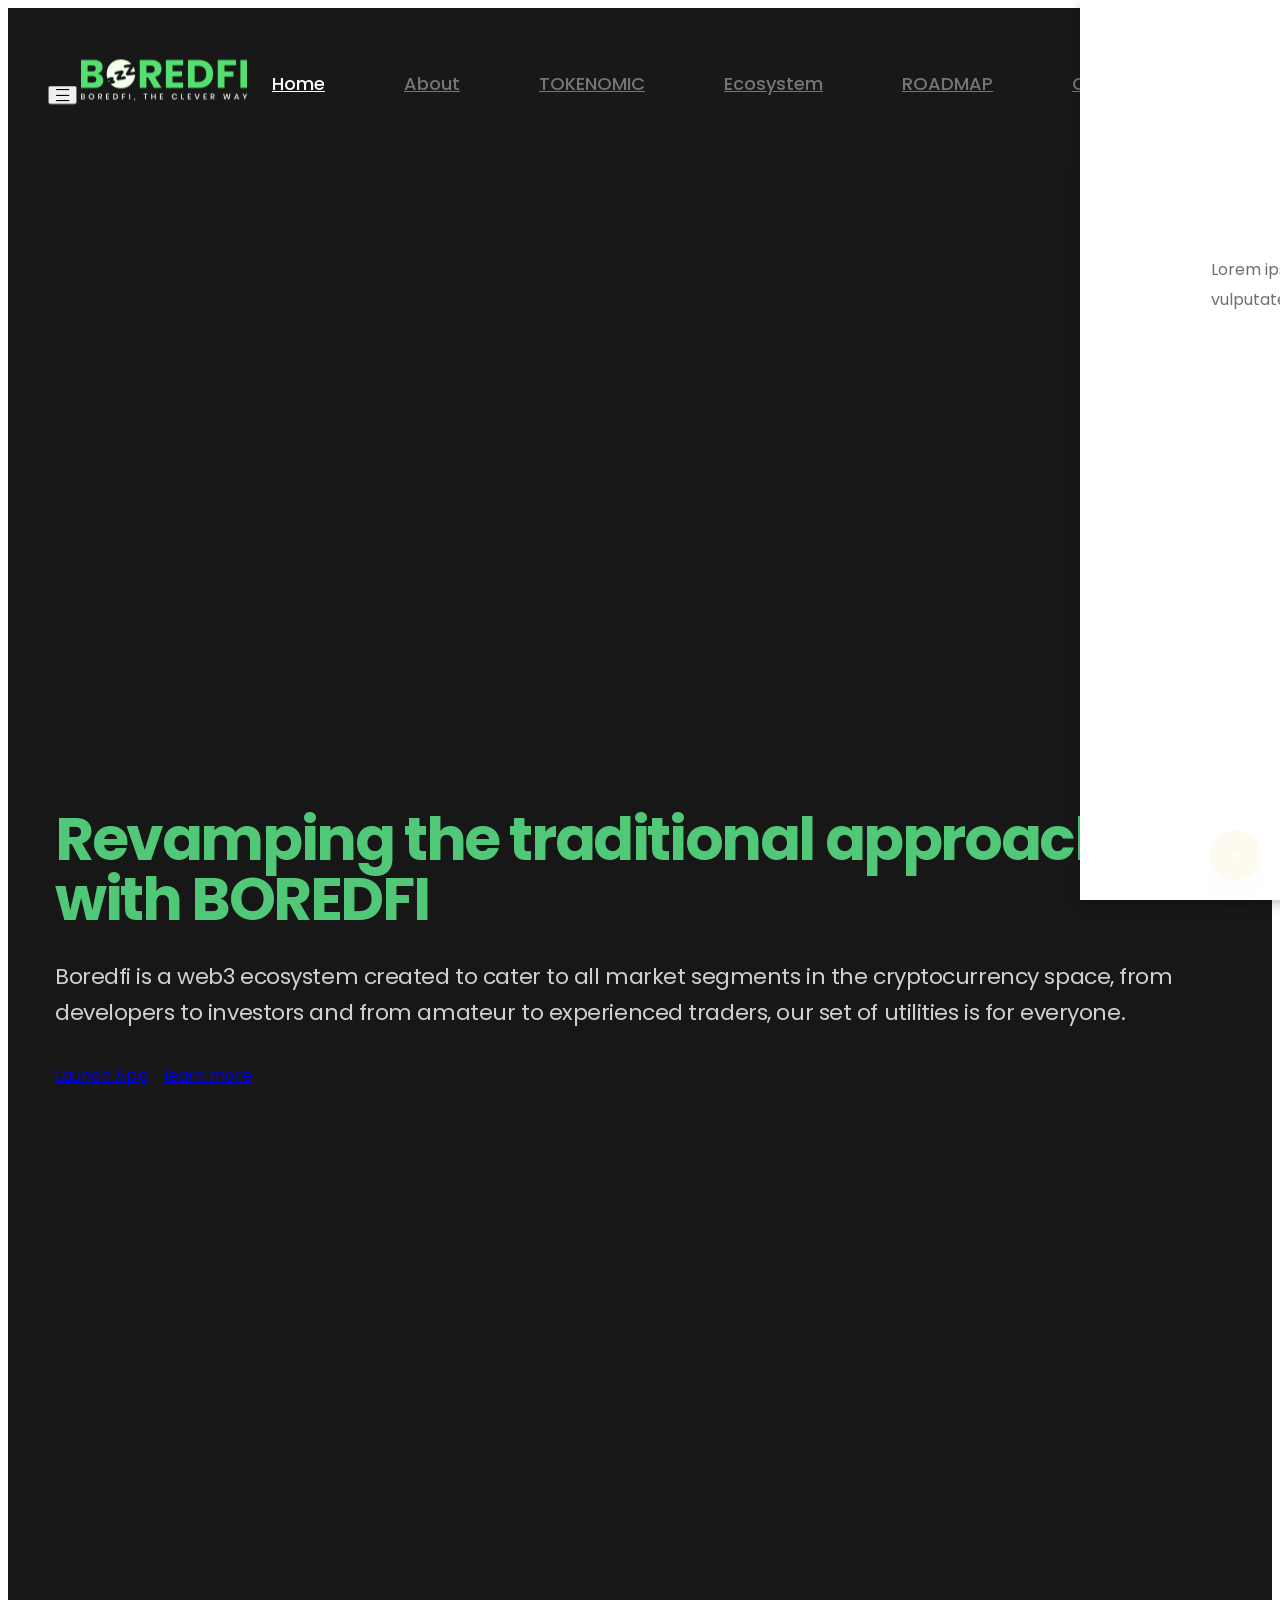
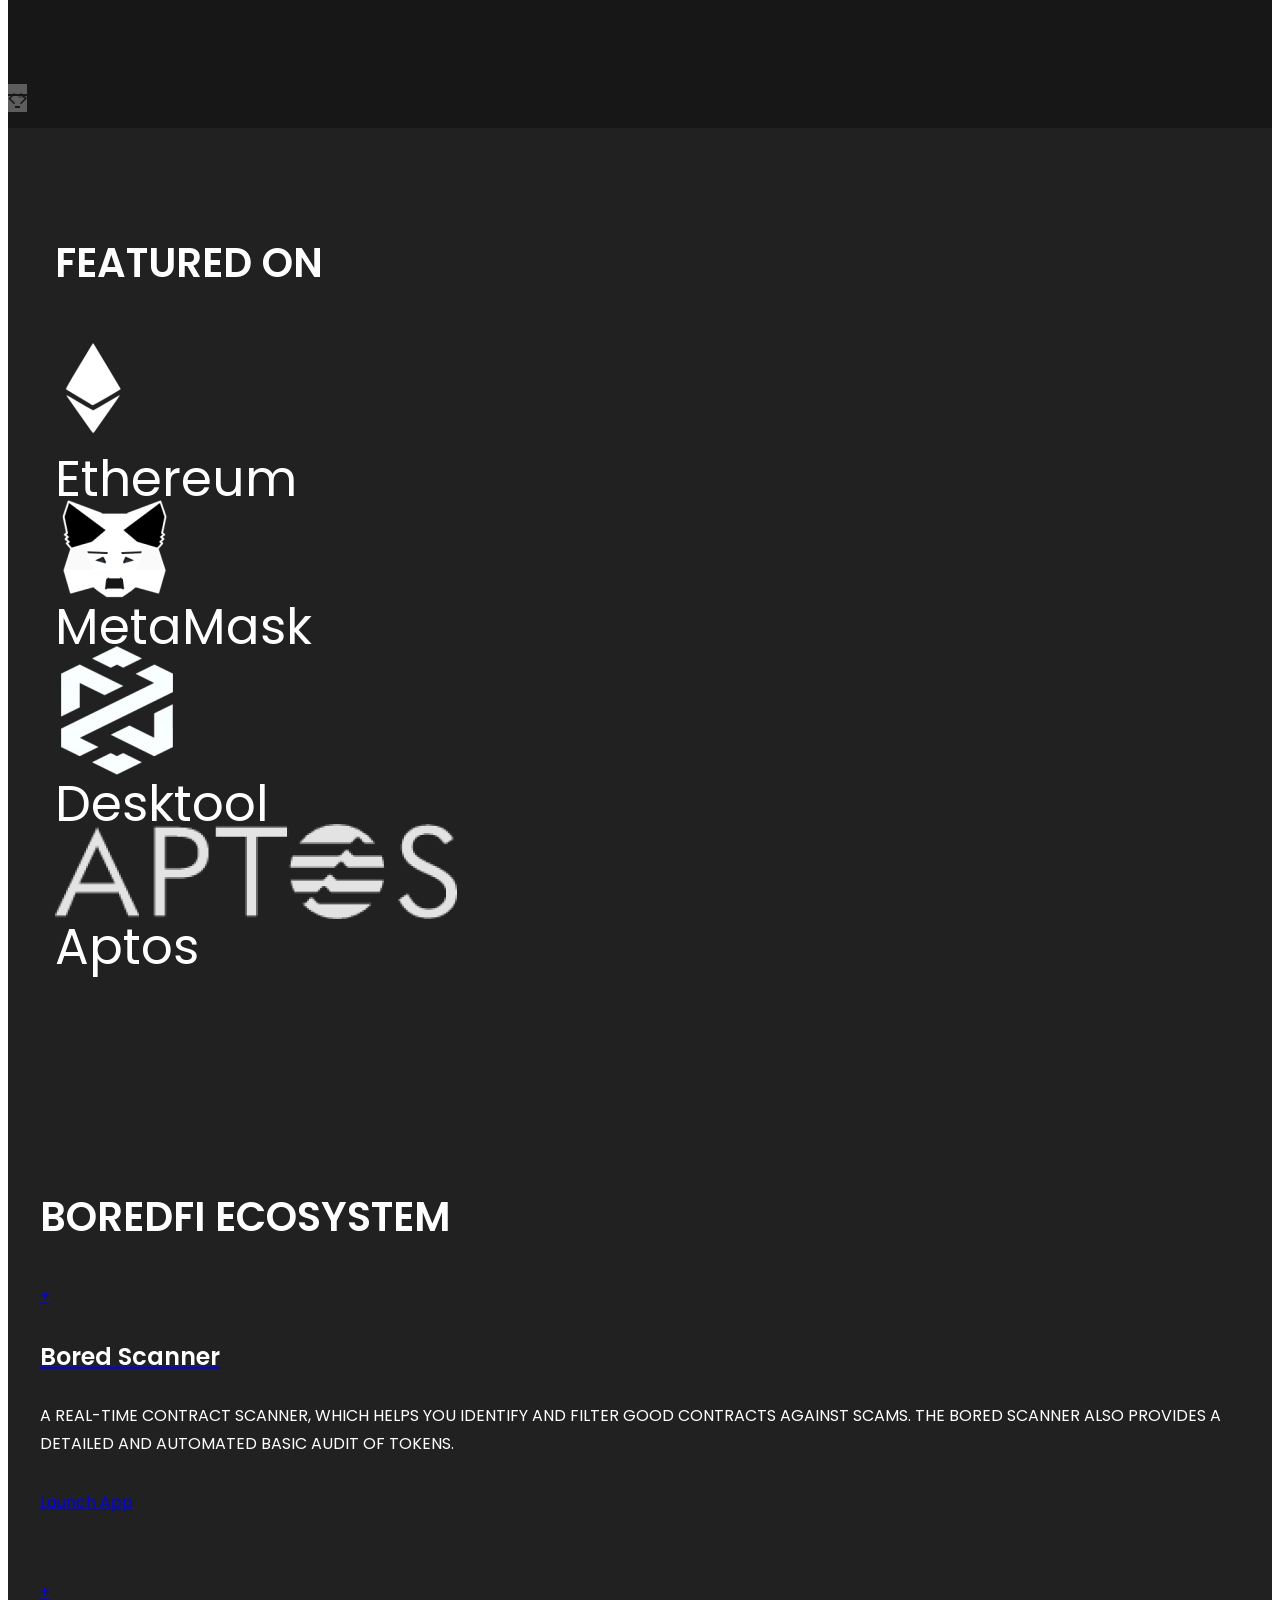
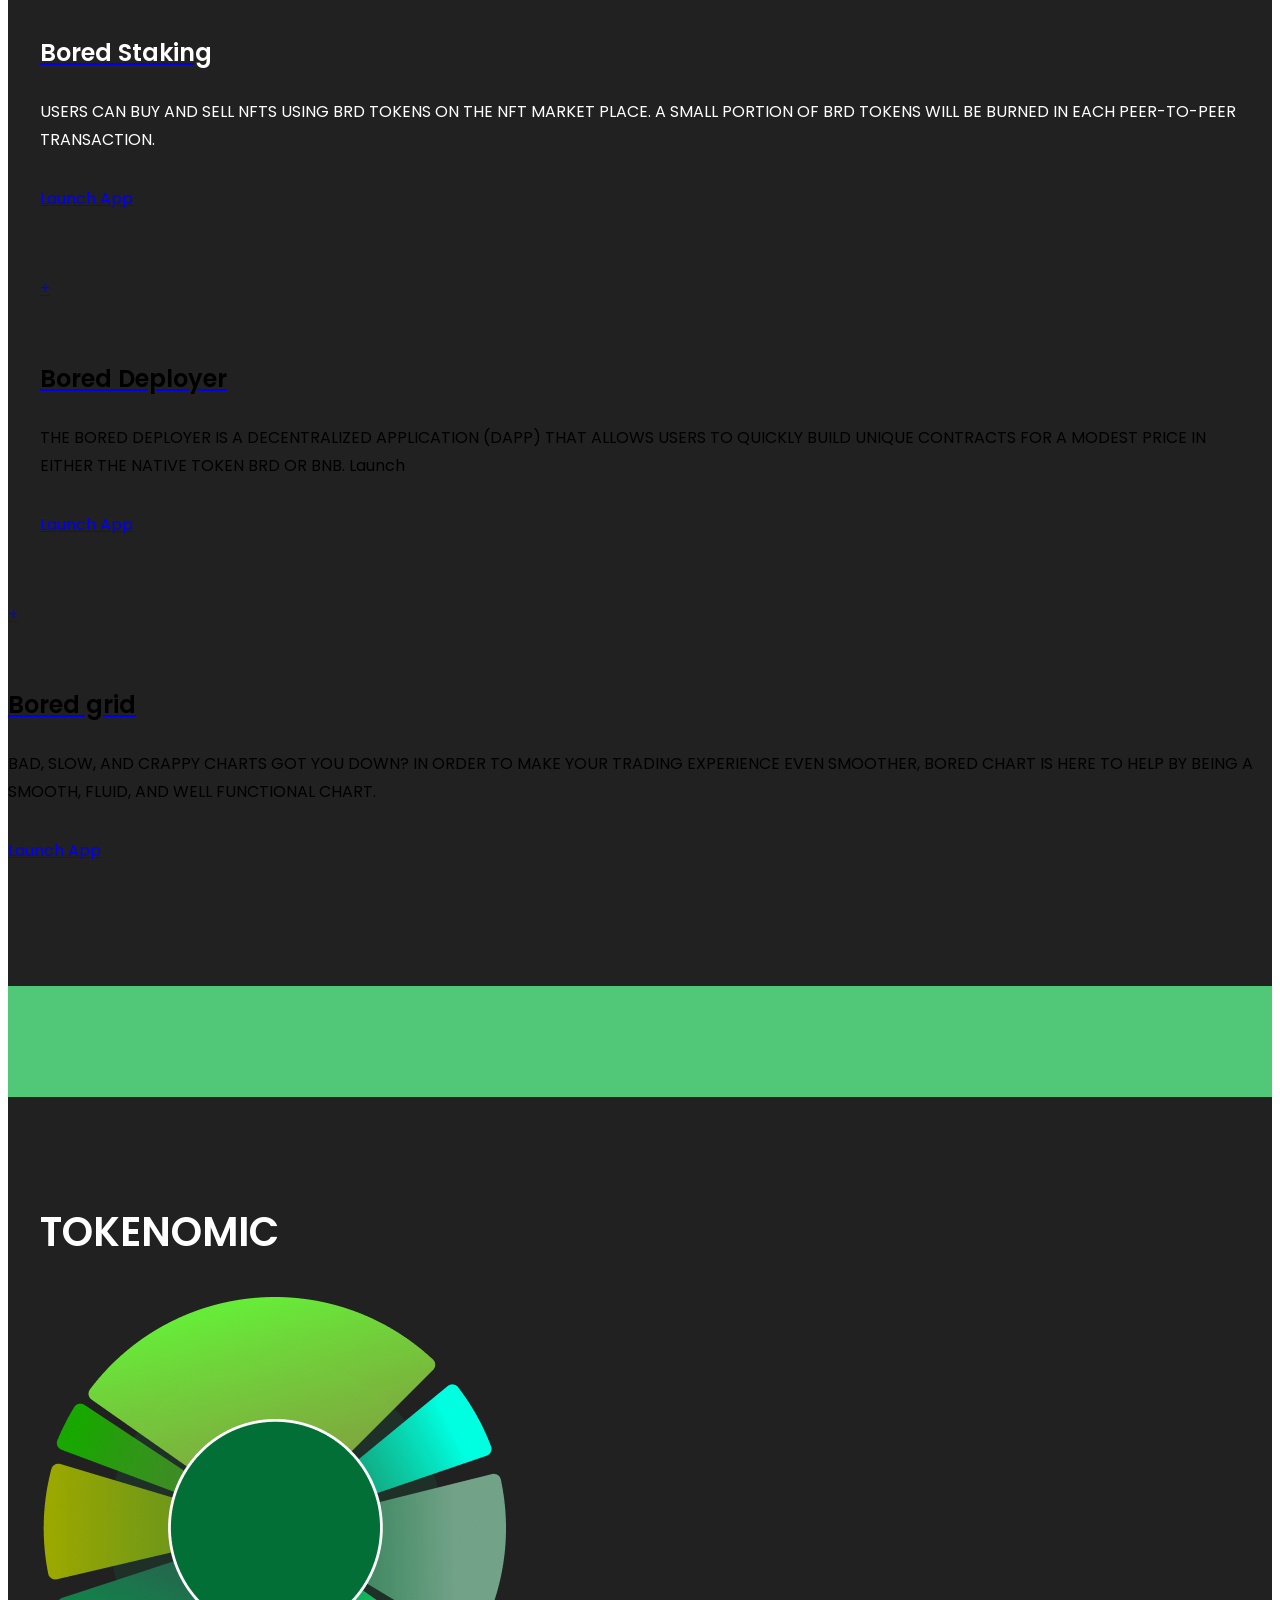
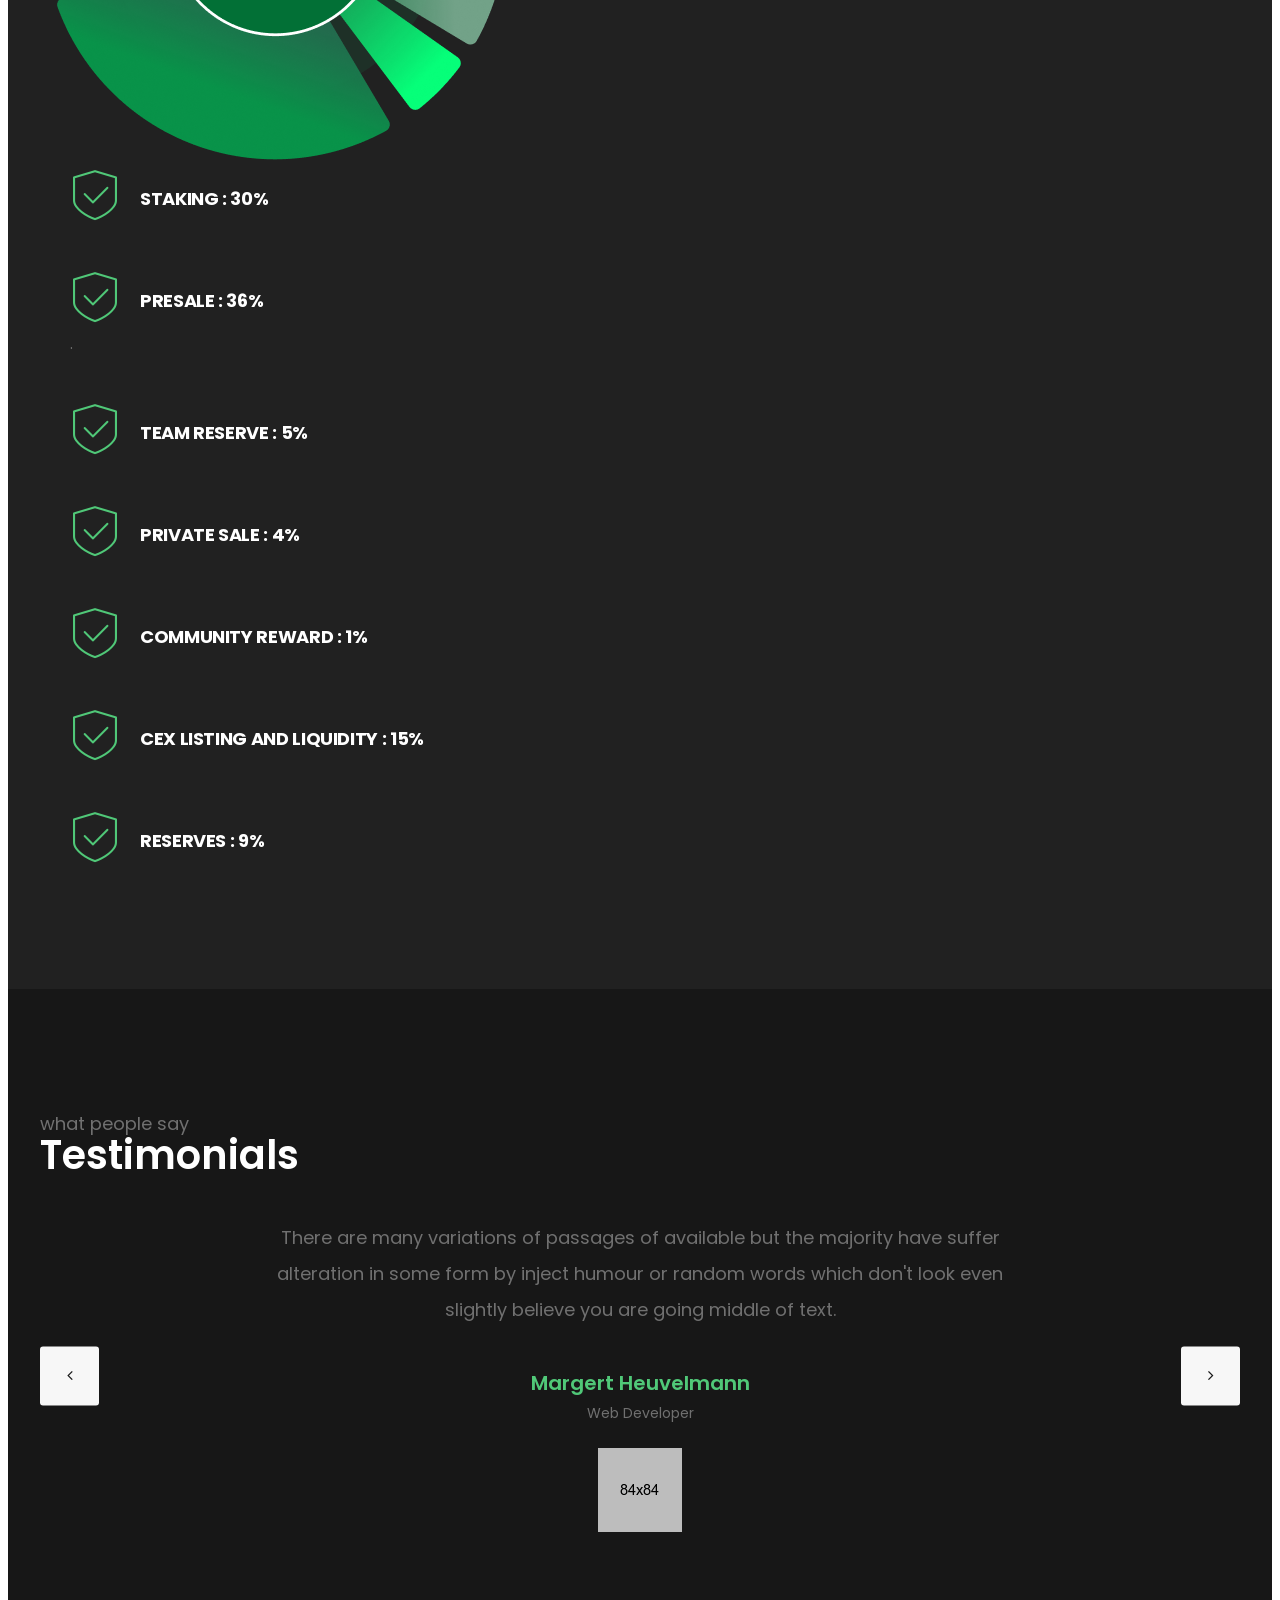
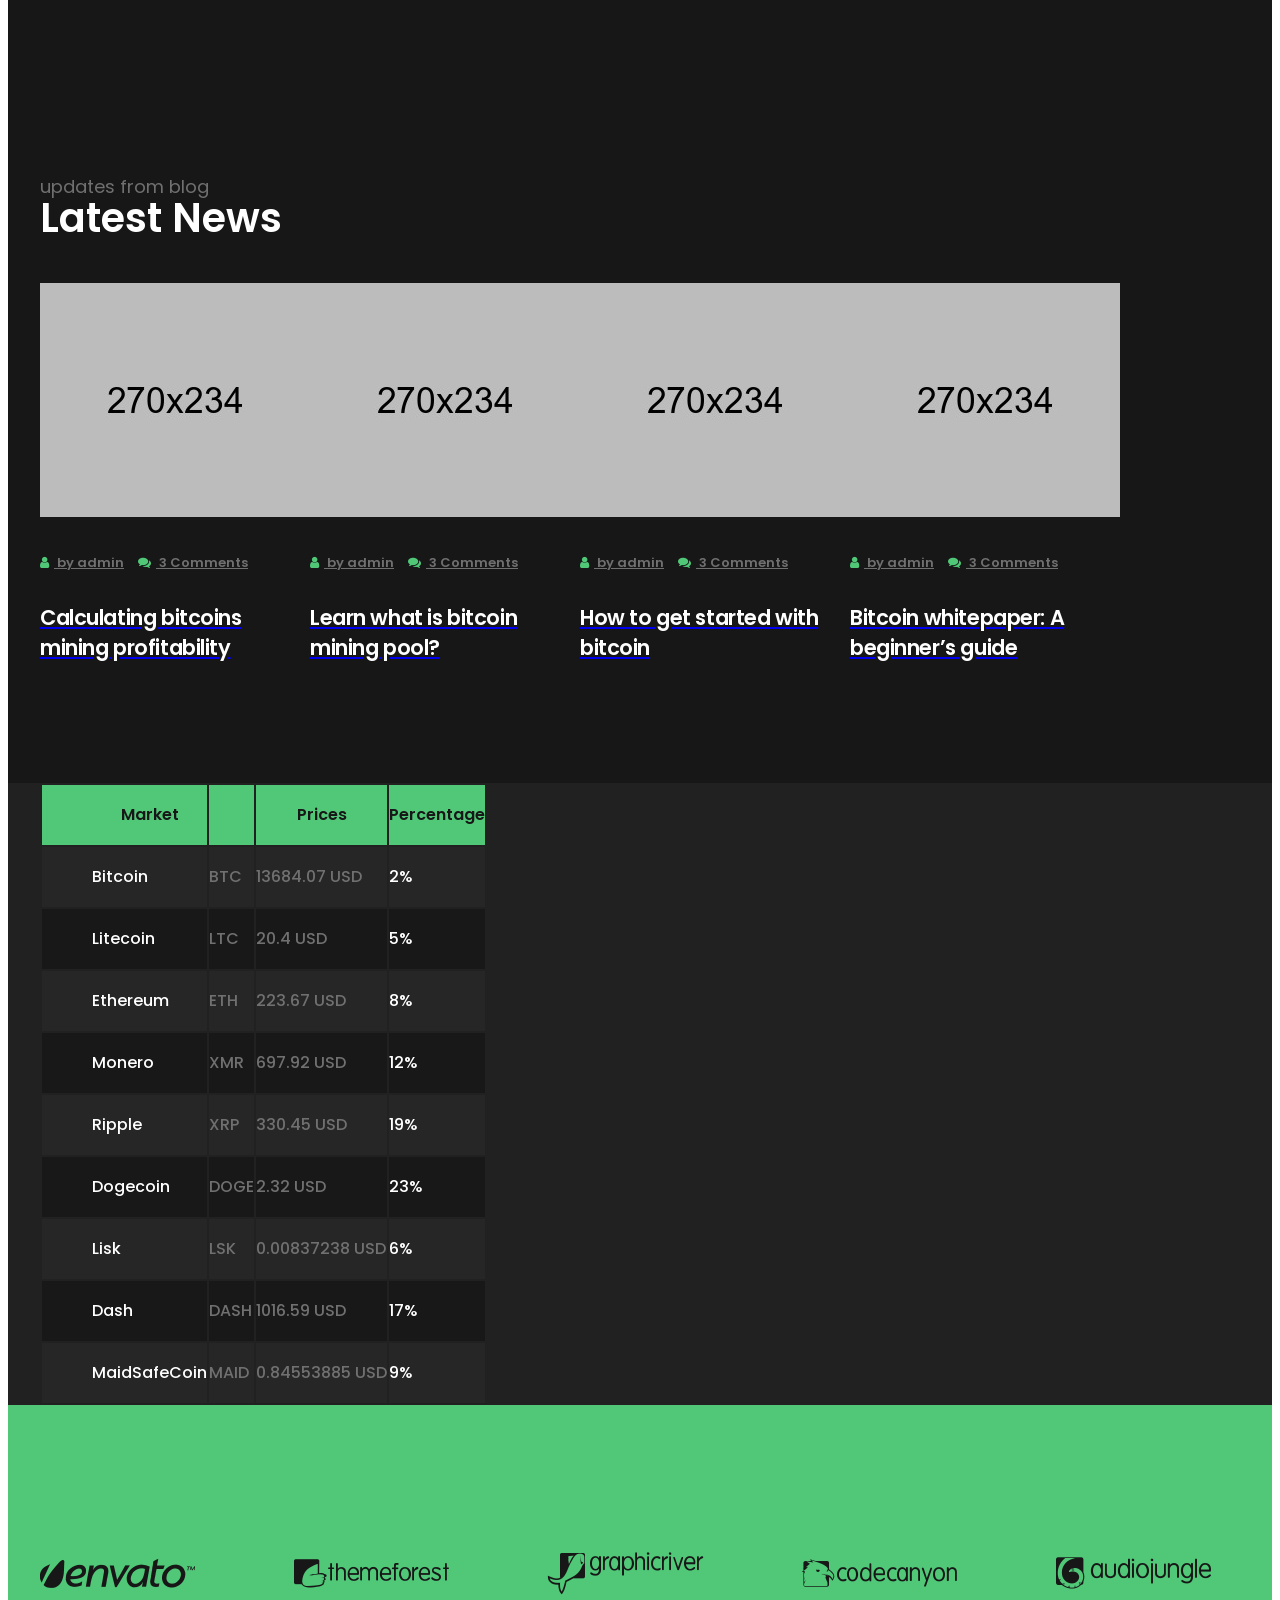
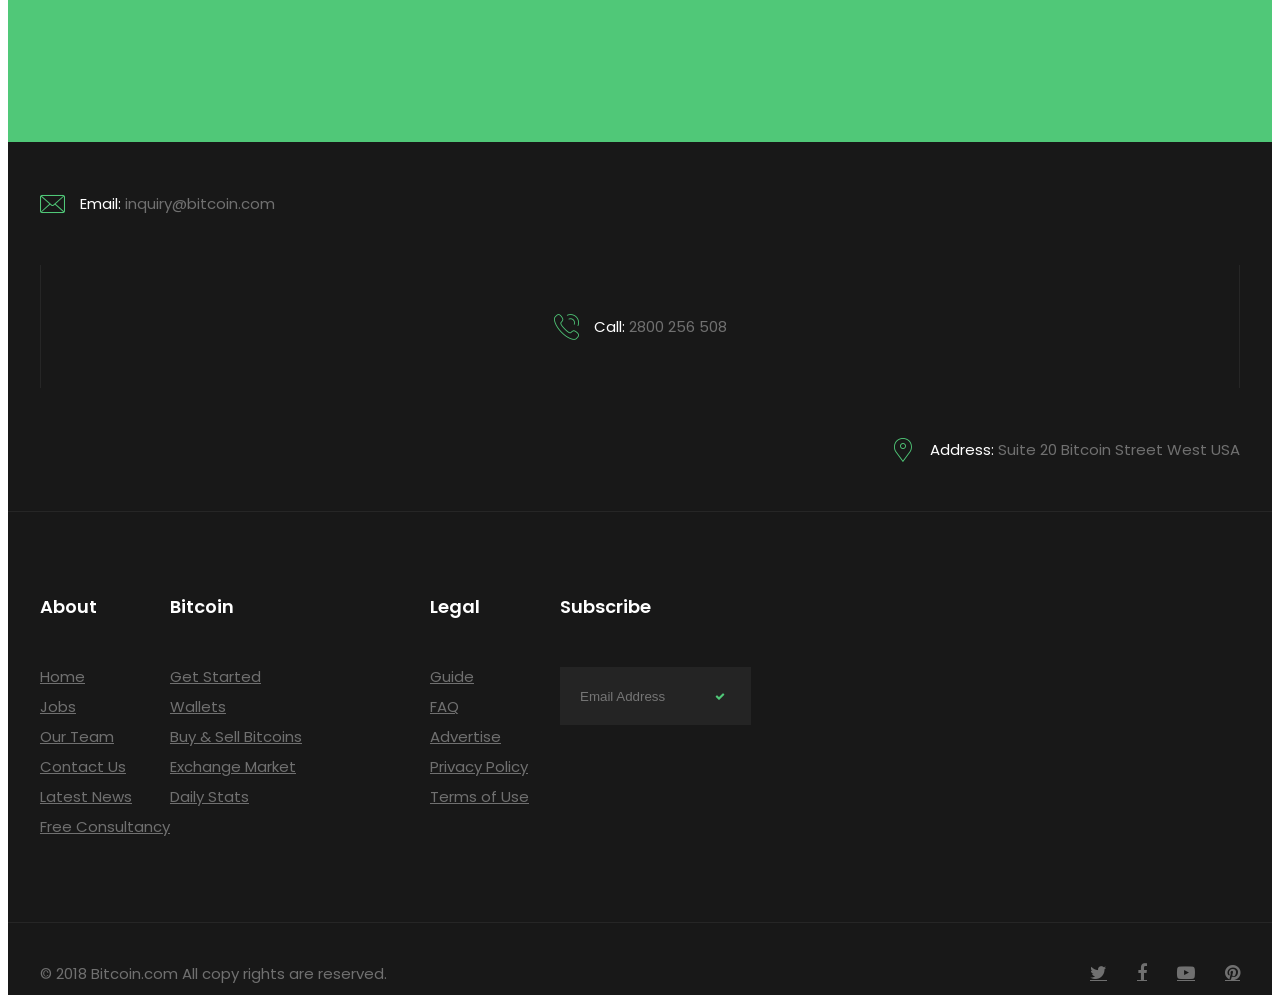
==== index5.html @ 7e4d5147 "sss" ====
<!DOCTYPE html>
<html lang="en">
<head>
    <meta charset="UTF-8" />
    <title>BOREDFI</title>
    <!-- mobile responsive meta -->
    <meta name="viewport" content="width=device-width, initial-scale=1">
    <link rel="apple-touch-icon" sizes="57x57" href="img/favicon/apple-icon-57x57.png">
    <link rel="apple-touch-icon" sizes="60x60" href="img/favicon/apple-icon-60x60.png">
    <link rel="apple-touch-icon" sizes="72x72" href="img/favicon/apple-icon-72x72.png">
    <link rel="apple-touch-icon" sizes="76x76" href="img/favicon/apple-icon-76x76.png">
    <link rel="apple-touch-icon" sizes="114x114" href="img/favicon/apple-icon-114x114.png">
    <link rel="apple-touch-icon" sizes="120x120" href="img/favicon/apple-icon-120x120.png">
    <link rel="apple-touch-icon" sizes="144x144" href="img/favicon/apple-icon-144x144.png">
    <link rel="apple-touch-icon" sizes="152x152" href="img/favicon/apple-icon-152x152.png">
    <link rel="apple-touch-icon" sizes="180x180" href="img/favicon/apple-icon-180x180.png">
    <link rel="icon" type="image/png" sizes="192x192"  href="img/favicon/android-icon-192x192.png">
    <link rel="icon" type="image/png" sizes="32x32" href="img/favicon/favicon-32x32.png">
    <link rel="icon" type="image/png" sizes="96x96" href="img/favicon/favicon-96x96.png">
    <link rel="icon" type="image/png" sizes="16x16" href="img/favicon/favicon-16x16.png">
    <link rel="manifest" href="img/favicon/manifest.json">
    <meta name="msapplication-TileColor" content="#ffffff">
    <meta name="msapplication-TileImage" content="/ms-icon-144x144.png">
    <meta name="theme-color" content="#ffffff">
    <link rel="stylesheet" href="css/style.css">
    <link rel="stylesheet" href="css/responsive.css">
</head>
<body class="active-preloader-ovh">

<div class="preloader"><div class="spinner"></div></div><!-- /.preloader -->



<header class="header header-home-one">
    <nav class="navbar navbar-default header-navigation stricky">
        <div class="thm-container clearfix">
            <!-- Brand and toggle get grouped for better mobile display -->
            <div class="navbar-header">
                <button type="button" class="navbar-toggle collapsed bitmex-icon-menu" data-toggle="collapse" data-target=".main-navigation" aria-expanded="false"> </button>
                <a class="navbar-brand" href="index.html">
                    <img src="img/logo.png" alt="Awesome Image"/>
                </a>
            </div>

            <!-- Collect the nav links, forms, and other content for toggling -->
            <div class="collapse navbar-collapse main-navigation mainmenu " id="main-nav-bar">
                
                <ul class="nav navbar-nav navigation-box">
                    <li class="current"> 
                        <a href="index5.html">Home</a> 
                       <!-- /.sub-menu -->
                    </li>
                    <li> <a href="index5.html">About</a> </li>
                    <li> 
                        <a href="index5.html">TOKENOMIC</a> 
                        
                    </li>
                    <li> 
                        <a href="index5.html">Ecosystem</a> 
                     
                    </li>
                    <li> 
                        <a href="index5.html">ROADMAP</a> 
                      
                    </li>
                    <li> <a href="contact.html">Contact</a> </li>
                </ul>                
            </div><!-- /.navbar-collapse -->
            <div class="right-side-box">
                <a href="#test-search" class="search-icon popup-with-zoom-anim bitmex-icon-search"></a><!--
                --><a href="#hidden-sidebar" class="side-menu-icon bitmex-icon-menu side-nav-opener"></a>
            </div><!-- /.right-side-box -->
        </div><!-- /.container -->
    </nav>   
</header><!-- /.header -->


<div id="minimal-bootstrap-carousel" class="carousel slide carousel-fade slider-home-five" data-ride="carousel">
    <!-- Wrapper for slides -->
    <div class="carousel-inner" role="listbox">
        <div class="item active slide-1" style="background-image: url();background-position: center center;">
            
            <div class="carousel-caption">
                <div class="thm-container">
                    <div class="box valign-middle">
                        <div class="content text-center">
                            <h4 style="color:#50C878"data-animation="animated fadeInUp"> </h4>
                            <h3 style="color:#50C878"data-animation="animated fadeInUp">Revamping the traditional approach with BOREDFI</h3>
                            <p data-animation="animated fadeInDown">Boredfi is a web3 ecosystem created to cater to all market segments in the cryptocurrency space, from developers to investors and from amateur to experienced traders, our set of utilities is for everyone.</p>
                           <br>
						   <a href="#" class="btn btn-success" data-animation="animated fadeInDown">Launch App</a> &nbsp;&nbsp;
                            <a href="#" class="btn btn-success" data-animation="animated fadeInDown">learn more</a>
                        </div>
                    </div>
                </div>
            </div>                
        </div>
        <div class="item slide-2" style="background-image: url(img/123.jpg);background-position: center center;">
            
            <div class="carousel-caption">
                <div class="thm-container">
                    <div class="box valign-middle">
                        <div class="content text-center">
                        	<h4 data-animation="animated fadeInUp"></h4>
                            <h3 data-animation="animated fadeInUp"></h3>
                            <p data-animation="animated fadeInDown"></p>
                            
                        </div>
                    </div>
                </div>
            </div>                
        </div>
    </div>
    <!-- Controls -->
    <a class="left carousel-control" href="#minimal-bootstrap-carousel" role="button" data-slide="prev">
        <i class="fa fa-angle-left"></i>
        <span class="sr-only">Previous</span>
    </a>
    <a class="right carousel-control" href="#minimal-bootstrap-carousel" role="button" data-slide="next">
        <i class="fa fa-angle-right"></i>
        <span class="sr-only">Next</span>
    </a>

    <ul class="carousel-indicators list-inline custom-navigation">
        <li data-target="#minimal-bootstrap-carousel" data-slide-to="0" class="active"></li><!--
        --><li data-target="#minimal-bootstrap-carousel" data-slide-to="1"></li>
    </ul>
</div>


<section class="fun-fact-style-one light-dark-bg sec-pad">
	<div class="thm-container">
	<div class="thm-container">
		<div class="sec-title text-center light">
			
			<h3>FEATURED ON</h3>
		</div>
		<div class="row">
			<div class="col-md-3 col-sm-6 col-xs-12">
				<div class="single-fun-fact-style-one text-center">
					<img src="img/featured2.png" alt="Girl in a jacket">
					
					<h3 >Ethereum</h3>
				</div><!-- /.single-fun-fact-style-one text-center -->
			</div><!-- /.col-md-3 -->
			<div class="col-md-3 col-sm-6 col-xs-12">
				<div class="single-fun-fact-style-one text-center">
					<img src="img/featured4.png" alt="Girl in a jacket">
					
					<h3 > MetaMask</h3>
				</div><!-- /.single-fun-fact-style-one text-center -->
			</div><!-- /.col-md-3 -->
			<div class="col-md-3 col-sm-6 col-xs-12">
				<div class="single-fun-fact-style-one text-center">
					<img src="img/featured3.png" alt="Girl in a jacket">
					
					<h3 >Desktool</h3>
				</div><!-- /.single-fun-fact-style-one text-center -->
			</div><!-- /.col-md-3 -->
			<div class="col-md-3 col-sm-6 col-xs-12">
				<div class="single-fun-fact-style-one text-center">
				<img src="img/featured1.png" alt="Girl in a jacket">
				<br>
					<h3 >Aptos</h3>
				</div><!-- /.single-fun-fact-style-one text-center -->
			</div><!-- /.col-md-3 -->
		</div><!-- /.row -->
	</div><!-- /.thm-container -->
</section><!-- /.fun-fact-style-one -->

<section class="services-style-one light-dark-bg sec-pad">
	<div class="thm-container">
		<div class="sec-title text-center light"
			style="color:#50C878">
			<h3>BOREDFI  ECOSYSTEM</h3>
		</div><!-- /.sec-title text-center light -->
		<div class="row">
			<div class="col-md-4 col-sm-6 col-xs-12">
				<div class="single-service-style-one">
					<div class="">
						
						<a href="#" class="read-more">+</a>
					</div><!-- /.img-box -->
					<div class="text-box">
						<a href="#"><h3>Bored Scanner</h3></a>
						<p style="color:#ffffff">A REAL-TIME CONTRACT SCANNER, WHICH HELPS YOU IDENTIFY AND FILTER GOOD CONTRACTS AGAINST SCAMS. THE BORED SCANNER ALSO PROVIDES A DETAILED AND AUTOMATED BASIC AUDIT OF TOKENS.</p>
					<br>
					   <a href="#" class="btn btn-success" data-animation="animated fadeInDown">Launch App</a> </div><!-- /.text-box -->
				</div><!-- /.single-service-style-one -->
			</div><!-- /.col-md-4 -->
			<div class="col-md-4 col-sm-6 col-xs-12">
				<div class="single-service-style-one">
					<div class="">
						
						<a href="#" class="read-more">+</a>
					</div><!-- /.img-box -->
					<div class="text-box">
						<a href="#"><h3>Bored Staking</h3></a>
						<p style="color:#ffffff" >USERS CAN BUY AND SELL NFTS USING BRD TOKENS ON THE NFT MARKET PLACE. A SMALL PORTION OF BRD TOKENS WILL BE BURNED IN EACH PEER-TO-PEER TRANSACTION.</p>
					
					<br>
					   <a href="#" class="btn btn-success" data-animation="animated fadeInDown">Launch App</a></div><!-- /.text-box --></div><!-- /.text-box -->
				</div><!-- /.single-service-style-one -->
			</div><!-- /.col-md-4 -->
			<div class="col-md-4 col-sm-6 col-xs-12">
				<div class="single-service-style-one">
					<div class="">
						
						<a href="#" class="read-more">+</a>
					</div><!-- /.img-box -->
					<div class="text-box">
					<br>
						<a href="#"><h3 style="color:#000000" >Bored Deployer</h3></a>
						<p style="color:#000000">THE BORED DEPLOYER IS A DECENTRALIZED APPLICATION (DAPP) THAT ALLOWS USERS TO QUICKLY BUILD UNIQUE CONTRACTS FOR A MODEST PRICE IN EITHER THE NATIVE TOKEN BRD OR BNB.

Launch</p>
					
					<br>
					    <a href="#" class="btn btn-success" data-animation="animated fadeInDown">Launch App</a></div><!-- /.text-box --></div><!-- /.text-box -->
				</div><!-- /.single-service-style-one -->
			</div><!-- /.col-md-4 -->
			<div class="col-md-4 col-sm-6 col-xs-12">
				<div class="single-service-style-one">
					<div class="">
						
						<a href="#" class="read-more">+</a>
					</div><!-- /.img-box -->
					<div class="text-box">
					<br>
						<a href="#"><h3 style="color:#000000" >Bored grid</h3></a>
						<p style="color:#000000">BAD, SLOW, AND CRAPPY CHARTS GOT YOU DOWN? IN ORDER TO MAKE YOUR TRADING EXPERIENCE EVEN SMOOTHER, BORED CHART IS HERE TO HELP BY BEING A SMOOTH, FLUID, AND WELL FUNCTIONAL CHART.</p>
			
					<br>
					   <a href="#" class="btn btn-success" data-animation="animated fadeInDown">Launch App</a></div><!-- /.text-box --></div><!-- /.text-box --></div><!-- /.text-box -->
				</div><!-- /.single-service-style-one -->
			</div><!-- /.col-md-4 -->
		
			</div><!-- /.col-md-4 -->
		</div><!-- /.row -->
	</div><!-- /.thm-container -->
</section><!-- /.services-style-one -->

<section class="cta-style-two">
	<div class="thm-container clearfix">
		<div class="title-text pull-left">
			<h3></h3>
		</div><!-- /.title-text -->
		<div class="btn-box pull-right">
		
		</div><!-- /.btn-box -->
	</div><!-- /.thm-container -->
</section><!-- /.cta-style-two -->

<section class="feature-style-two sec-pad light-dark-bg">
	<div class="thm-container">
	
<div class="sec-title text-center light"
			style="color:#50C878">
			<h3>TOKENOMIC</h3>
		</div><!-- /.sec-title text-center light -->
		<div class="row">
			<div class="col-md-5 col-sm-12 col-xs-12">
				<div class="feature-style-two-title">
					<img src="img/ggg.png" alt="Girl in a jacket">
					
				</div><!-- /.feature-style-two-title -->
			</div><!-- /.col-md-6 -->
			<div class="col-md-7 col-sm-12 col-xs-12">
				<div class="feature-style-two-content">
					<div class="row feature-style-two-content-row">
						<div class="col-md-6 col-sm-6 col-xs-12">
							<div class="single-feature-style-two">
								<div class="top-box">
									<div class="icon-box">
										<i class="bitmex-icon-shield"></i>
									</div><!-- /.icon-box -->
									<div class="text-box">
										<h3>STAKING : 30%</h3>
									</div><!-- /.text-box -->
								</div><!-- /.top-box -->
								<p></p>
							</div><!-- /.single-feature-style-two -->
						</div><!-- /.col-md-6 -->
						<div class="col-md-6 col-sm-6 col-xs-12">
							<div class="single-feature-style-two">
								<div class="top-box">
									<div class="icon-box">
									<i class="bitmex-icon-shield"></i>
									</div><!-- /.icon-box -->
									<div class="text-box">
										<h3>PRESALE : 36%</h3>
									</div><!-- /.text-box -->
								</div><!-- /.top-box -->
								<p>.</p>
							</div><!-- /.single-feature-style-two -->
						</div><!-- /.col-md-6 -->
						<div class="col-md-6 col-sm-6 col-xs-12">
							<div class="single-feature-style-two">
								<div class="top-box">
									<div class="icon-box">
										<i class="bitmex-icon-shield"></i>
									</div><!-- /.icon-box -->
									<div class="text-box">
										<h3>TEAM RESERVE : 5%</h3>
									</div><!-- /.text-box -->
								</div><!-- /.top-box -->
								<p></p>
							</div><!-- /.single-feature-style-two -->
							</div><!-- /.col-md-6 -->
						<div class="col-md-6 col-sm-6 col-xs-12">
							<div class="single-feature-style-two">
								<div class="top-box">
									<div class="icon-box">
										<i class="bitmex-icon-shield"></i>
									</div><!-- /.icon-box -->
									<div class="text-box">
										<h3>PRIVATE SALE : 4%</h3>
									</div><!-- /.text-box -->
								</div><!-- /.top-box -->
								<p></p>
							</div><!-- /.single-feature-style-two -->
							</div><!-- /.col-md-6 -->
						<div class="col-md-6 col-sm-6 col-xs-12">
							<div class="single-feature-style-two">
								<div class="top-box">
									<div class="icon-box">
										<i class="bitmex-icon-shield"></i>
									</div><!-- /.icon-box -->
									<div class="text-box">
										<h3>COMMUNITY REWARD : 1%</h3>

									</div><!-- /.text-box -->
								</div><!-- /.top-box -->
								<p></p>
							</div><!-- /.single-feature-style-two -->
							</div><!-- /.col-md-6 -->
						<div class="col-md-6 col-sm-6 col-xs-12">
							<div class="single-feature-style-two">
								<div class="top-box">
									<div class="icon-box">
										<i class="bitmex-icon-shield"></i>
									</div><!-- /.icon-box -->
									<div class="text-box">
										<h3>CEX LISTING AND LIQUIDITY : 15%</h3>
									</div><!-- /.text-box -->
								</div><!-- /.top-box -->
								<p></p>
							</div><!-- /.single-feature-style-two -->
						</div><!-- /.col-md-6 -->
						<div class="col-md-6 col-sm-6 col-xs-12">
							<div class="single-feature-style-two">
								<div class="top-box">
									<div class="icon-box">
									<i class="bitmex-icon-shield"></i>
									</div><!-- /.icon-box -->
									<div class="text-box">
										<h3>RESERVES : 9%</h3>
									</div><!-- /.text-box -->
								</div><!-- /.top-box -->
								<p></p>
							</div><!-- /.single-feature-style-two -->
						</div><!-- /.col-md-6 -->
					</div><!-- /.row -->
				</div><!-- /.feature-style-two-content -->
			</div><!-- /.col-md-6 -->
		</div><!-- /.row -->
	</div><!-- /.thm-container -->
</section><!-- /.feature-style-two -->

<section class="testimonials-style-one dark-bg sec-pad">
	<div class="thm-container">
		<div class="sec-title text-center light">
			<span>what people say</span>
			<h3>Testimonials</h3>
		</div><!-- /.sec-title text-center -->
		<div class="testimonials-style-one-carousel owl-theme owl-carousel">
			<div class="item">
				<div class="single-testimonials-style-one">
					<p>There are many variations of passages of available but the majority have suffer alteration in some form by inject humour or random words which don't look even slightly believe you are going middle of text.</p>
					<h3>Margert Heuvelmann</h3>
					<span>Web Developer</span>
					<img src="img/testi-1-1.png" alt="Awesome Image"/>
				</div><!-- /.single-testimonials-style-one -->
			</div><!-- /.item -->
			<div class="item">
				<div class="single-testimonials-style-one">
					<p>There are many variations of passages of available but the majority have suffer alteration in some form by inject humour or random words which don't look even slightly believe you are going middle of text.</p>
					<h3>Jerrell Weatherby</h3>
					<span>Web Developer</span>
					<img src="img/testi-1-2.png" alt="Awesome Image"/>
				</div><!-- /.single-testimonials-style-one -->
			</div><!-- /.item -->
			<div class="item">
				<div class="single-testimonials-style-one">
					<p>There are many variations of passages of available but the majority have suffer alteration in some form by inject humour or random words which don't look even slightly believe you are going middle of text.</p>
					<h3>Gregory Garczynski</h3>
					<span>Web Developer</span>
					<img src="img/testi-1-3.png" alt="Awesome Image"/>
				</div><!-- /.single-testimonials-style-one -->
			</div><!-- /.item -->
		</div><!-- /.testimonials-style-one-carousel -->
	</div><!-- /.thm-container -->
</section><!-- /.testimonials-style-one -->



<section class="sec-pad blog-style-one dark-bg">
	<div class="thm-container">
		<div class="sec-title text-center light">
			<span>updates from blog</span>
			<h3>Latest News</h3>
		</div><!-- /.sec-title text-center -->
		<div class="row masonary-layout">
			<div class="col-md-3 col-sm-6 col-xs-12">
				<div class="single-blog-style-one">
					<div class="img-box">
						<img src="img/blog-1-1.jpg" alt="Awesome Image"/>
						<a href="#" class="read-more">+</a>
					</div><!-- /.img-box -->
					<div class="text-box">
						<div class="meta-info">
							<a href="#"><i class="fa fa-user"></i> by admin</a>
							<a href="#"><i class="fa fa-comments"></i> 3 Comments</a>
						</div><!-- /.meta-info -->
						<a href="#"><h3>Calculating bitcoins <br /> mining profitability</h3></a>
					</div><!-- /.text-box -->
				</div><!-- /.single-blog-style-one -->
			</div><!-- /.col-md-3 -->
			<div class="col-md-3 col-sm-6 col-xs-12">
				<div class="single-blog-style-one">
					<div class="img-box">
						<img src="img/blog-1-2.jpg" alt="Awesome Image"/>
						<a href="#" class="read-more">+</a>
					</div><!-- /.img-box -->
					<div class="text-box">
						<div class="meta-info">
							<a href="#"><i class="fa fa-user"></i> by admin</a>
							<a href="#"><i class="fa fa-comments"></i> 3 Comments</a>
						</div><!-- /.meta-info -->
						<a href="#"><h3>Learn what is bitcoin <br /> mining pool?</h3></a>
					</div><!-- /.text-box -->
				</div><!-- /.single-blog-style-one -->
			</div><!-- /.col-md-3 -->
			<div class="col-md-3 col-sm-6 col-xs-12">
				<div class="single-blog-style-one">
					<div class="img-box">
						<img src="img/blog-1-3.jpg" alt="Awesome Image"/>
						<a href="#" class="read-more">+</a>
					</div><!-- /.img-box -->
					<div class="text-box">
						<div class="meta-info">
							<a href="#"><i class="fa fa-user"></i> by admin</a>
							<a href="#"><i class="fa fa-comments"></i> 3 Comments</a>
						</div><!-- /.meta-info -->
						<a href="#"><h3>How to get started with <br /> bitcoin</h3></a>
					</div><!-- /.text-box -->
				</div><!-- /.single-blog-style-one -->
			</div><!-- /.col-md-3 -->
			<div class="col-md-3 col-sm-6 col-xs-12">
				<div class="single-blog-style-one">
					<div class="img-box">
						<img src="img/blog-1-4.jpg" alt="Awesome Image"/>
						<a href="#" class="read-more">+</a>
					</div><!-- /.img-box -->
					<div class="text-box">
						<div class="meta-info">
							<a href="#"><i class="fa fa-user"></i> by admin</a>
							<a href="#"><i class="fa fa-comments"></i> 3 Comments</a>
						</div><!-- /.meta-info -->
						<a href="#"><h3>Bitcoin whitepaper: A <br /> beginner’s guide</h3></a>
					</div><!-- /.text-box -->
				</div><!-- /.single-blog-style-one -->
			</div><!-- /.col-md-3 -->
		</div><!-- /.row -->
	</div><!-- /.thm-container -->
</section><!-- /.sec-pad blog-style-one -->



<section class="exchange-table-section light-dark-bg">
	<div class="thm-container">
		<div class="table-responsive exchange-table">
			<table class="table">
				<thead>
					<tr>
						<th>Market</th>
						<th>&nbsp;&nbsp;&nbsp;&nbsp;</th>
						<th>Prices</th>
						<th>Percentage</th>
					</tr>
				</thead>
				<tbody>
					<tr>
						<td>Bitcoin </td>
						<td>BTC</td>
						<td>13684.07 USD</td>						
						<td>2%</td>
					</tr>
					<tr>
						<td>Litecoin </td>
						<td>LTC</td>
						<td>20.4 USD</td>
						<td>5%</td>
					</tr>
					<tr>
						<td>Ethereum </td>
						<td>ETH</td>
						<td>223.67 USD</td>
						<td>8%</td>
					</tr>
					<tr>
						<td>Monero </td>
						<td>XMR</td>
						<td>697.92 USD</td>
						<td>12%</td>
					</tr>
					<tr>
						<td>Ripple </td>
						<td>XRP</td>
						<td>330.45 USD</td>
						<td>19%</td>
					</tr>
					<tr>
						<td>Dogecoin </td>
						<td>DOGE</td>
						<td>2.32 USD</td>
						<td> 23% </td>
					</tr>
					<tr>
						<td>Lisk </td>
						<td>LSK</td>
						<td>0.00837238 USD</td>
						<td> 6% </td>
					</tr>
					<tr>
						<td>Dash </td>
						<td>DASH</td>
						<td> 1016.59 USD</td>
						<td> 17% </td>
					</tr>
					<tr>
						<td>MaidSafeCoin </td>
						<td>MAID</td>
						<td> 0.84553885 USD</td>
						<td> 9%</td> 
					</tr>
				</tbody>
			</table><!-- /.table -->
		</div><!-- /.table-responsive -->
	</div><!-- /.thm-container -->
</section><!-- /.exchange-table-section -->

<div class="brand-carousel-wrapper yellow-bg">
	<div class="thm-container">
		<div class="brand-carousel owl-carousel owl-theme">
			<div class="item">
				<i class="brands-icon-envato"></i>
			</div><!-- /.item -->
			<div class="item">
				<i class="brands-icon-themeforest"></i>
			</div><!-- /.item -->
			<div class="item">
				<i class="brands-icon-graphicriver"></i>
			</div><!-- /.item -->
			<div class="item">
				<i class="brands-icon-codecanyon"></i>
			</div><!-- /.item -->
			<div class="item">
				<i class="brands-icon-audiojungle"></i>
			</div><!-- /.item -->
			<div class="item">
				<i class="brands-icon-videohive"></i>
			</div><!-- /.item -->
		</div><!-- /.brand-carousel -->
	</div><!-- /.thm-container -->
</div><!-- /.brand-carousel-wrapper -->

<div class="footer-top">
	<div class="thm-container">
		<div class="row">
			<div class="col-lg-4 col-md-6 col-sm-12 col-xs-12">
				<div class="single-footer-top">
					<p><i class="bitmex-icon-envelope"></i><span>Email: </span>inquiry@bitcoin.com</p>
				</div><!-- /.single-footer-top -->
			</div><!-- /.col-md-4 -->
			<div class="col-lg-4 col-md-6 col-sm-12 col-xs-12">
				<div class="single-footer-top">
					<p><i class="bitmex-icon-phone-call"></i><span>Call: </span>2800 256 508</p>
				</div><!-- /.single-footer-top -->
			</div><!-- /.col-md-4 -->
			<div class="col-lg-4 col-md-12 col-sm-12 col-xs-12">
				<div class="single-footer-top">
					<p><i class="bitmex-icon-placeholder"></i><span>Address: </span>Suite 20 Bitcoin Street West USA</p>
				</div><!-- /.single-footer-top -->
			</div><!-- /.col-md-4 -->
		</div><!-- /.row -->
	</div><!-- /.thm-container -->
</div><!-- /.footer-top -->

<footer class="site-footer">
	<div class="thm-container">
		<div class="row masonary-layout">
			<div class="col-md-3 col-sm-6 col-xs-12">
				<div class="single-footer-widget">
					<div class="title">
						<h3>About</h3>
					</div><!-- /.title -->
					<ul class="links-list">
						<li><a href="#">Home</a></li>
						<li><a href="#">Jobs</a></li>
						<li><a href="#">Our Team</a></li>
						<li><a href="#">Contact Us</a></li>
						<li><a href="#">Latest News</a></li>
						<li><a href="#">Free Consultancy</a></li>
					</ul><!-- /.links-list -->
				</div><!-- /.single-footer-widget -->
			</div><!-- /.col-md-3 -->
			<div class="col-md-3 col-sm-6 col-xs-12">
				<div class="single-footer-widget">
					<div class="title">
						<h3>Bitcoin</h3>
					</div><!-- /.title -->
					<ul class="links-list">
						<li><a href="#">Get Started</a></li>
						<li><a href="#">Wallets</a></li>
						<li><a href="#">Buy & Sell Bitcoins</a></li>
						<li><a href="#">Exchange Market</a></li>
						<li><a href="#">Daily Stats</a></li>
					</ul><!-- /.links-list -->
				</div><!-- /.single-footer-widget -->
			</div><!-- /.col-md-3 -->
			<div class="col-md-3 col-sm-6 col-xs-12">
				<div class="single-footer-widget">
					<div class="title">
						<h3>Legal</h3>
					</div><!-- /.title -->
					<ul class="links-list">
						<li><a href="#">Guide</a></li>
						<li><a href="#">FAQ</a></li>
						<li><a href="#">Advertise</a></li>
						<li><a href="#">Privacy Policy</a></li>
						<li><a href="#">Terms of Use</a></li>
					</ul><!-- /.links-list -->
				</div><!-- /.single-footer-widget -->
			</div><!-- /.col-md-3 -->
			<div class="col-md-3 col-sm-6 col-xs-12">
				<div class="single-footer-widget">
					<div class="title">
						<h3>Subscribe</h3>
					</div><!-- /.title -->
					<form action="inc/mailchimp/subscribe.php" class="subscribe-form">
						<input type="text" placeholder="Email Address" />
						<button type="submit" class="fa fa-check"></button>
					</form><!-- /.subscribe-form -->
				</div><!-- /.single-footer-widget -->
			</div><!-- /.col-md-3 -->
		</div><!-- /.row -->
	</div><!-- /.thm-container -->
</footer><!-- /.site-footer -->

<div class="footer-bottom">
	<div class="thm-container clearfix">
		<div class="pull-left copy-text">
			<p>&copy; 2018 Bitcoin.com All copy rights are reserved.</p>
		</div><!-- /.pull-left copy-text -->
		<div class="social pull-right">
        	<a href="#" class="fa fa-twitter"></a><!--
        	--><a href="#" class="fa fa-facebook"></a><!--
        	--><a href="#" class="fa fa-youtube-play"></a><!--
        	--><a href="#" class="fa fa-pinterest"></a>
        </div><!-- /.social -->
	</div><!-- /.thm-container -->
</div><!-- /.footer-bottom -->

<div class="search_area zoom-anim-dialog mfp-hide" id="test-search">
    <div class="search_box_inner">
        <div class="input-group">
            <input type="text" class="form-control" placeholder="Search for...">
            <span class="input-group-btn">
                <button class="btn btn-default" type="button"><i class="bitmex-icon-search"></i></button>
            </span>
        </div>
    </div>
</div>


<section class="hidden-sidebar side-navigation">
    <a href="#" class="close-button side-navigation-close-btn fa fa-times"></a><!-- /.close-button -->
    <div class="sidebar-content">
        <h3>Crypto Bitcoin <br /> Currency <br /> Html Template</h3> 
        <p>Lorem ipsum dolor sit amet adipiscing elitn quis ex et mauris vulputate semper Etiam eget lacus dapibs ultricies diam vel sollicitudin.</p>
        <p class="contact-info">Inquiry@bitcoin.com <br /> 2800 256 508</p><!-- /.contact-info -->
        <div class="social">
        	<a href="#" class="fa fa-twitter"></a><!--
        	--><a href="#" class="fa fa-facebook"></a><!--
        	--><a href="#" class="fa fa-youtube-play"></a><!--
        	--><a href="#" class="fa fa-pinterest"></a>
        </div><!-- /.social -->
    </div><!-- /.sidebar-content -->
</section><!-- /.hidden-sidebar -->


<div class="scroll-to-top scroll-to-target" data-target="html"><i class="fa fa-angle-up"></i></div>                    

<script src="js/jquery.js"></script>

<script src="js/bootstrap.min.js"></script>
<script src="js/bootstrap-select.min.js"></script>
<script src="js/jquery.validate.min.js"></script>
<script src="js/owl.carousel.min.js"></script>
<script src="js/isotope.js"></script>
<script src="js/jquery.magnific-popup.min.js"></script>
<script src="js/waypoints.min.js"></script>
<script src="js/jquery.counterup.min.js"></script>
<script src="js/wow.min.js"></script>
<script src="js/jquery.easing.min.js"></script>
<script src="js/Chart.min.js"></script>
<script src="js/chart-config.js"></script>
<script src="js/custom.js"></script>

</body>
</html>
---- css/style.css ----
/***************************************************************************************************************
|||||||||||||||||||||||||||||||       MASTER STYLESHEET FOR Bomex             ||||||||||||||||||||||||||||||||||
****************************************************************************************************************
||||||||||||||||||||||||||||              TABLE OF CONTENT                  ||||||||||||||||||||||||||||||||||||
****************************************************************************************************************
****************************************************************************************************************
* 1. imported styles 
* 2. miscelnious styles 
* 3. header styles 
* 4. banner styles 
* 5. search popup styles 
* 6. hidden sidebar styles 
* 7. features styles 
* 8. about styles 
* 9. fun fact styles 
* 10. blog styles 
* 11. btc calculator styles 
* 12. how it works styles 
* 13. charts styles 
* 14. team styles 
* 15. footer styles 
* 16. countdown styles 
* 17. cta styles 
* 18. testimonials styles 
* 19. brand styles 
* 20. btc ticker styles 
* 21. video box styles 
* 22. video box styles 
* 23. timeline styles 
* 24. token sales styles 
* 25. press release styles 
* 26. contact styles 
* 27. coin statics styles 
* 28. case study styles 
* 29. service styles 
* 30. exchange styles 
* 31. inner banner styles 
* 32. errpr 404 styles 
* 33. transfer btc styles 
* 34. sidebar styles 
****************************************************************************************************************
||||||||||||||||||||||||||||            End TABLE OF CONTENT                ||||||||||||||||||||||||||||||||||||
****************************************************************************************************************/
/************************** 
* 1. imported styles 
***************************/
@import url(https://fonts.googleapis.com/css?family=Poppins:300,300i,400,400i,500,500i,600,600i,700,700i,800,800i);
@import url(bootstrap.min.css);
@import url(bootstrap-select.min.css);
@import url(owl.carousel.css);
@import url(owl.theme.default.min.css);
@import url(nouislider.css);
@import url(nouislider.pips.css);
@import url(jquery.bootstrap-touchspin.css);
@import url(magnific-popup.css);
@import url(animate.min.css);
@import url(hover-min.css);
@import url(font-awesome.min.css);
@import url(jquery.bxslider.min.css);
@import url(../plugins/icofont/css/icofont.css);
@import url(../plugins/bitmex-icons/style.css);
@import url(../plugins/bands-icon/style.css);
/************************** 
* 2. miscelnious styles 
***************************/
body {
  font-family: 'Poppins';
  color: #717171;
  font-size: 16px;
  line-height: 30px;
}

a:hover,
a:visited,
a:focus,
a:active {
  text-decoration: none !important;
  outline: none !important;
}

.thm-container {
  width: 100%;
  max-width: 1200px;
  padding-left: 15px;
  padding-right: 15px;
  margin-left: auto;
  margin-right: auto;
  display: block;
}

.sec-pad {
  padding: 120px 0;
}

.p0 {
  padding: 0 !important;
}

.pt0 {
  padding-top: 0;
}

.pb0 {
  padding-bottom: 0 !important;
}

.mb0 {
  margin-bottom: 0 !important;
}

.gray-bg {
  background: #f0f0f0;
}

.dark-bg {
  background: #171717;
}

.light-dark-bg {
  background: #212121;
}

.blue-bg {
  background: #201940;
}

.dark-blue-bg {
  background: #1B1537;
}

.thm-btn {
  border: none;
  outline: none;
  display: inline-block;
  vertical-align: middle;
  background: #171717;
  color: #fff;
  font-size: 14px;
  font-weight: 600;
  text-transform: capitalize;
  padding: 11.5px 31px;
  -webkit-transition: all .4s ease;
  transition: all .4s ease;
}
.thm-btn:hover {
  background: #fff;
  color: #171717;
}
.thm-btn.yellow-bg-hvr:hover {
  background: #F9B81F;
  color: #171717;
}
.thm-btn.yellow-bg {
  background: #F9B81F;
  color: #171717;
}
.thm-btn.yellow-bg:hover {
  background: #171717;
  color: #fff;
}
.thm-btn.white-bg {
  background: #fff;
  color: #171717;
}
.thm-btn.white-bg:hover {
  background: #171717;
  color: #fff;
}
.thm-btn.blue-bg {
  background: #45319E;
  color: #fff;
}
.thm-btn.blue-bg:hover {
  background: #171717;
  color: #fff;
}

.sec-title {
  margin-bottom: 50px;
}
.sec-title span {
  color: #707070;
  font-size: 18px;
}
.sec-title h3 {
  margin: 0;
  font-size: 40px;
  font-weight: 600;
  color: #171717;
}
.sec-title p {
  font-size: 16px;
  line-height: 30px;
  margin-top: 25px;
}
.sec-title.black span {
  color: #181818;
}
.sec-title.black h3 {
  color: #181818;
}
.sec-title.black p {
  color: rgba(24, 24, 24, 0.7);
}
.sec-title.light span {
  color: #707070;
}
.sec-title.light h3 {
  color: #fff;
}
.sec-title.light p {
  color: rgba(112, 112, 112, 0.7);
}
.sec-title.light-two span {
  color: #5D567F;
}
.sec-title.light-two h3 {
  color: #fff;
}
.sec-title.light-two p {
  color: rgba(93, 86, 127, 0.7);
}

.scroll-to-top {
  position: fixed;
  bottom: 20px;
  right: 20px;
  z-index: 9999;
  width: 50px;
  height: 50px;
  text-align: center;
  background: #F9B81F;
  color: #fff;
  font-size: 17px;
  line-height: 50px;
  border-radius: 50%;
  cursor: pointer;
  display: none;
  -webkit-box-shadow: 0px 23px 42px rgba(0, 0, 0, 0.2);
          box-shadow: 0px 23px 42px rgba(0, 0, 0, 0.2);
  -webkit-transition: all .4s ease;
  transition: all .4s ease;
}
.scroll-to-top:hover {
  background: #171717;
  color: #F9B81F;
}

/*
****
only add this classto body
if preloader is on
other wise REMOVE IT.
****
*/
body.active-preloader-ovh {
  overflow: hidden;
}

.preloader {
  background-color: #F9B81F;
  height: 100%;
  left: 0;
  position: fixed;
  top: 0;
  width: 100%;
  z-index: 9999999;
}
.preloader .spinner {
  width: 60px;
  height: 60px;
  position: absolute;
  top: 50%;
  left: 50%;
  margin-top: -30px;
  margin-left: -30px;
  background-color: #171717;
  border-radius: 100%;
  -webkit-animation: sk-scaleout 1.0s infinite ease-in-out;
  animation: sk-scaleout 1.0s infinite ease-in-out;
}
@-webkit-keyframes sk-scaleout {
  0% {
    -webkit-transform: scale(0);
  }
  100% {
    -webkit-transform: scale(1);
    opacity: 0;
  }
}
@keyframes sk-scaleout {
  0% {
    -webkit-transform: scale(0);
    transform: scale(0);
  }
  100% {
    -webkit-transform: scale(1);
    transform: scale(1);
    opacity: 0;
  }
}
/************************** 
* 3. header styles 
***************************/
.header-navigation {
  background-color: #181818;
  margin-bottom: 0;
  border: none;
  border-radius: 0;
}
.header-navigation .thm-container {
  max-width: 100%;
  background: transparent;
  padding: 0 50px;
  position: relative;
}
.header-navigation .thm-container .navbar-header {
  position: absolute;
  top: 50%;
  left: 40px;
  -webkit-transform: translateY(-50%);
          transform: translateY(-50%);
}
.header-navigation .thm-container .navbar-brand {
  height: auto;
  padding: 0px 0;
}
.header-navigation .thm-container .main-navigation {
  text-align: center;
  padding: 0;
}
.header-navigation .thm-container .right-side-box {
  position: absolute;
  top: 50%;
  right: 40px;
  -webkit-transform: translateY(-50%);
          transform: translateY(-50%);
}
.header-navigation .thm-container .right-side-box a {
  color: #FFFFFF;
  font-size: 25px;
}
.header-navigation .thm-container .right-side-box a + a {
  margin-left: 50px;
}
.header-navigation ul.navigation-box {
  float: none;
  display: inline-block;
  vertical-align: middle;
}
.header-navigation ul.navigation-box li a .sub-nav-toggler {
  display: none;
}
.header-navigation ul.navigation-box > li {
  position: relative;
  padding: 45px 0;
  display: inline-block;
}
.header-navigation ul.navigation-box > li:first-child:before {
  display: none;
}
.header-navigation ul.navigation-box > li + li {
  margin-left: 75px;
}
.header-navigation ul.navigation-box > li.active > a,
.header-navigation ul.navigation-box > li.current > a,
.header-navigation ul.navigation-box > li > a:active,
.header-navigation ul.navigation-box > li > a:focus,
.header-navigation ul.navigation-box > li:hover > a {
  color: #fff;
}
.header-navigation ul.navigation-box > li > a {
  padding: 0;
  color: #757575;
  font-size: 18px;
  -webkit-transition: all .4s ease;
  transition: all .4s ease;
  font-weight: 500;
  display: inline-block;
  padding-right: 20px;
}
.header-navigation ul.navigation-box > li > a:after {
  content: "\f0d7";
  font-family: 'FontAwesome';
  font-size: 16px;
  position: absolute;
  right: 0;
  top: 50%;
  -webkit-transform: translateY(-56%);
          transform: translateY(-56%);
}
.header-navigation ul.navigation-box > li > a:only-child {
  padding-right: 0;
}
.header-navigation ul.navigation-box > li > a:only-child:after {
  display: none;
}
.header-navigation ul.navigation-box > li > ul.sub-menu {
  position: absolute;
  top: 100%;
  left: 0;
  z-index: 100000;
  float: left;
  min-width: 270px;
  padding: 0px 0px;
  text-align: left;
  list-style: none;
  background-color: #fff;
  background-clip: padding-box;
  opacity: 0;
  visibility: hidden;
  -webkit-transition: opacity .4s ease, visibility .4s ease;
  transition: opacity .4s ease, visibility .4s ease;
  -webkit-box-shadow: 0px 5px 10px rgba(0, 0, 0, 0.2);
          box-shadow: 0px 5px 10px rgba(0, 0, 0, 0.2);
}
.header-navigation ul.navigation-box > li > ul.sub-menu.right-align {
  left: auto;
  right: 0;
}
.header-navigation ul.navigation-box > li:hover > ul.sub-menu {
  opacity: 1;
  visibility: visible;
}
.header-navigation ul.navigation-box > li > ul.sub-menu > li {
  display: block;
  position: relative;
}
.header-navigation ul.navigation-box > li > ul.sub-menu > li > a {
  font-size: 16px;
  color: #717171;
  font-weight: 500;
  padding: 11.5px 0;
  display: block;
  line-height: 26px;
  padding-left: 40px;
  white-space: nowrap;
  -webkit-transition: all .4s ease;
  transition: all .4s ease;
}
.header-navigation ul.navigation-box > li > .sub-menu li:hover > a {
  background: #F1F1F1;
  color: #181818;
  position: relative;
}
.header-navigation ul.navigation-box > li > .sub-menu > li > ul.sub-menu {
  position: absolute;
  top: 0%;
  left: 100%;
  z-index: 100000;
  float: left;
  min-width: 270px;
  padding: 0px 0px;
  text-align: left;
  list-style: none;
  background-color: #fff;
  background-clip: padding-box;
  opacity: 0;
  visibility: hidden;
  -webkit-transition: opacity .4s ease, visibility .4s ease;
  transition: opacity .4s ease, visibility .4s ease;
  -webkit-box-shadow: 0px 5px 10px rgba(0, 0, 0, 0.2);
          box-shadow: 0px 5px 10px rgba(0, 0, 0, 0.2);
}
.header-navigation ul.navigation-box > li > .sub-menu > li:hover > ul.sub-menu {
  opacity: 1;
  visibility: visible;
}
.header-navigation ul.navigation-box > li > .sub-menu > li > ul.sub-menu > li {
  display: block;
  position: relative;
}
.header-navigation ul.navigation-box > li > .sub-menu > li > ul.sub-menu > li > a {
  font-size: 16px;
  color: #717171;
  font-weight: 500;
  padding: 11.5px 0;
  display: block;
  line-height: 26px;
  padding-left: 40px;
  white-space: nowrap;
  -webkit-transition: all .4s ease;
  transition: all .4s ease;
}
.header-navigation ul.navigation-box > li > .sub-menu > li > .sub-menu li:hover > a {
  background: #F1F1F1;
  color: #181818;
  position: relative;
}
.header-navigation.stricky-fixed {
  position: fixed;
  top: 0;
  left: 0;
  width: 100%;
  z-index: 999;
  -webkit-box-shadow: 0px 0px 16px rgba(0, 0, 0, 0.32);
          box-shadow: 0px 0px 16px rgba(0, 0, 0, 0.32);
}
.header-navigation.stricky-fixed .thm-container {
  -webkit-box-shadow: none;
          box-shadow: none;
}
.header-navigation.stricky-fixed ul.navigation-box > li {
  padding-top: 30px;
  padding-bottom: 30px;
}

.header.header-home-two {
  position: absolute;
  top: 0;
  left: 0;
  width: 100%;
  z-index: 999;
}
.header.header-home-two .header-navigation {
  background-color: transparent;
  border-bottom: 1px solid rgba(255, 255, 255, 0.06);
}
.header.header-home-two .header-navigation ul.navigation-box > li > a {
  color: #fff;
}
.header.header-home-two .header-navigation.stricky-fixed {
  background: #171717;
}

.header.header-home-three {
  position: absolute;
  top: 0;
  left: 0;
  width: 100%;
  z-index: 999;
}
.header.header-home-three .header-navigation {
  background-color: transparent;
  border-bottom: 1px solid rgba(255, 255, 255, 0.06);
}
.header.header-home-three .header-navigation ul.navigation-box > li > a {
  color: #fff;
}
.header.header-home-three .header-navigation.stricky-fixed {
  background: #201940;
}

/************************** 
* 4. banner styles 
***************************/
#minimal-bootstrap-carousel {
  margin-top: 0px;
  position: relative;
  z-index: 991;
}

#minimal-bootstrap-carousel .carousel-caption {
  position: absolute;
  top: 0;
  right: 0;
  left: 0;
  bottom: 0;
  padding: 0;
  text-align: right;
  text-shadow: none;
}

#minimal-bootstrap-carousel .carousel-caption .thm-container {
  display: table;
  width: 100%;
  height: 100%;
  max-width: 1170px;
  margin-left: auto;
  margin-right: auto;
  text-align: center;
}

#minimal-bootstrap-carousel .carousel-caption .thm-container .box {
  display: table-cell;
  text-align: left;
}

#minimal-bootstrap-carousel .carousel-caption .thm-container .box.valign-top {
  vertical-align: top;
}

#minimal-bootstrap-carousel .carousel-caption .thm-container .box.valign-bottom {
  vertical-align: bottom;
}

#minimal-bootstrap-carousel .carousel-caption .thm-container .box.valign-middle {
  vertical-align: middle;
}

#minimal-bootstrap-carousel .carousel-caption .thm-container .box .content {
  display: block;
}

#minimal-bootstrap-carousel .carousel-control {
  background: none;
  width: 59px;
  height: 59px;
  font-size: 20px;
  line-height: 59px;
  color: #171717;
  background: #fff;
  visibility: visible !important;
  opacity: .3;
  margin-top: -20px;
  -webkit-transition: all 0.5s ease;
  transition: all 0.5s ease;
  top: 50%;
  z-index: 99;
}
@media (max-width: 667px) {
  #minimal-bootstrap-carousel .carousel-control {
    width: 30px;
    height: 30px;
    font-size: 15px;
    line-height: 30px;
  }
}

#minimal-bootstrap-carousel .carousel-control.left {
  left: 1%;
}

#minimal-bootstrap-carousel .carousel-control.right {
  right: 1%;
}

#minimal-bootstrap-carousel .carousel-control:hover {
  opacity: 1;
}

/* processing for fadeing effect styles */
.carousel-fade .carousel-inner .item {
  -webkit-transition-property: opacity;
  transition-property: opacity;
}

.carousel-fade .carousel-inner .item,
.carousel-fade .carousel-inner .active.left,
.carousel-fade .carousel-inner .active.right {
  opacity: 0;
}

.carousel-fade .carousel-inner .active,
.carousel-fade .carousel-inner .next.left,
.carousel-fade .carousel-inner .prev.right {
  opacity: 1;
}

.carousel-fade .carousel-inner .next,
.carousel-fade .carousel-inner .prev,
.carousel-fade .carousel-inner .active.left,
.carousel-fade .carousel-inner .active.right {
  left: 0;
  -webkit-transform: translate3d(0, 0, 0);
  transform: translate3d(0, 0, 0);
}

.carousel-fade .carousel-control {
  z-index: 2;
}

/* fixing slider height */
#minimal-bootstrap-carousel .custom-navigation {
  position: absolute;
  bottom: 30px;
  left: 0;
  width: 100%;
  text-align: center;
  z-index: 999;
  margin: 0;
}
#minimal-bootstrap-carousel .custom-navigation, #minimal-bootstrap-carousel .custom-navigation li {
  margin: 0;
  padding: 0;
  list-style: none;
}
#minimal-bootstrap-carousel .custom-navigation li {
  border: 0;
  border-radius: 0;
  text-indent: 0;
  width: 30px;
  height: 2px;
  background: #171717;
  opacity: .3;
  cursor: pointer;
}
#minimal-bootstrap-carousel .custom-navigation li + li {
  margin-left: 10px;
}
#minimal-bootstrap-carousel .custom-navigation li.active {
  opacity: 1;
}

#minimal-bootstrap-carousel.slider-home-one .carousel-inner .item {
  min-height: 754px;
  height: 100%;
  width: 100%;
  background-repeat: no-repeat;
  background-position: center center;
  background-color: transparent;
}

#minimal-bootstrap-carousel.slider-home-two .carousel-inner .item {
  min-height: 873px;
  height: 100%;
  width: 100%;
  background-repeat: no-repeat;
  background-position: center center;
  background-size: cover;
  background-color: #171717;
}

#minimal-bootstrap-carousel.slider-home-five .carousel-inner .item {
  min-height: 754px;
  height: 100%;
  width: 100%;
  background-repeat: no-repeat;
  background-position: center center;
  background-color: #171717;
}

.slider-home-one {
  position: relative;
  background-color: #F9B81F;
}
.slider-home-one #particles-js {
  position: absolute;
  top: 0;
  left: 0;
  right: 0;
  bottom: 0;
  width: 100%;
  height: 100%;
  background-color: transparent;
  background-image: url("");
  background-repeat: no-repeat;
  background-size: cover;
  background-position: 50% 50%;
}
.slider-home-one .content h2,
.slider-home-one .content h3,
.slider-home-one .content p {
  margin: 0;
}
.slider-home-one .content h3 {
  font-size: 70px;
  line-height: 80px;
  letter-spacing: -0.04em;
  color: #181818;
  font-weight: 700;
  -webkit-animation-delay: .5s;
  animation-delay: .5s;
}
.slider-home-one .content p {
  margin-top: 15px;
  font-size: 22px;
  line-height: 36px;
  color: rgba(24, 24, 24, 0.8);
  letter-spacing: -0.02em;
  -webkit-animation-delay: 1s;
  animation-delay: 1s;
}
.slider-home-one .content a.thm-btn {
  margin-top: 30px;
  -webkit-animation-delay: 1.5s;
  animation-delay: 1.5s;
}

.slider-home-two {
  position: relative;
}
.slider-home-two .content h2,
.slider-home-two .content h3,
.slider-home-two .content p {
  margin: 0;
}
.slider-home-two .content h3 {
  font-size: 60px;
  line-height: 60px;
  letter-spacing: -0.06em;
  color: #FFFFFF;
  font-weight: 700;
  -webkit-animation-delay: .5s;
  animation-delay: .5s;
}
.slider-home-two .content p {
  margin-top: 15px;
  font-size: 22px;
  line-height: 36px;
  color: rgba(255, 255, 255, 0.8);
  letter-spacing: -0.02em;
  -webkit-animation-delay: 1s;
  animation-delay: 1s;
}
.slider-home-two .content a.thm-btn {
  margin-top: 30px;
  -webkit-animation-delay: 1.5s;
  animation-delay: 1.5s;
}

.banner-style-three {
  padding-top: 220px;
  padding-bottom: 130px;
  background: #201940 url(../img/banner-3-1.jpg) center center no-repeat;
  background-size: cover;
}
.banner-style-three h3 {
  margin: 0;
  color: #FFFFFF;
  font-size: 70px;
  line-height: 80px;
  letter-spacing: -0.04em;
  font-weight: bold;
}
.banner-style-three h4 {
  color: #FFFFFF;
  font-size: 20px;
  font-weight: normal;
}
.banner-style-three .btn-box {
  margin-top: 40px;
  margin-bottom: 50px;
}
.banner-style-three .btn-box a + a {
  margin-left: 7px;
}
.banner-style-three .count-down-style-two {
  margin-top: 25px;
}
.banner-style-three .count-down-style-two ul {
  margin: 0;
  padding: 0;
  list-style: none;
  margin-left: -5px;
  margin-right: -5px;
}
.banner-style-three .count-down-style-two ul li {
  display: inline-block;
  vertical-align: middle;
  padding-left: 5px;
  padding-right: 5px;
}
.banner-style-three .count-down-style-two ul li .box {
  border: 0px #50C878;
  background: #fff;
  text-align: center;
  width: 104px;
}
.banner-style-three .count-down-style-two ul li .box h4 {
  margin: 0;
  font-size: 50px;
  font-weight: 300;
  color: #201940;
  padding: 25px 0;
}
.banner-style-three .count-down-style-two ul li .box span {
  background: #50C878;
  display: block;
  color: #201940;
  line-height: 45px;
}

.banner-style-four {
  background: #171717 url(../img/banner-4-1.jpg) right center no-repeat;
  background-size: cover;
  min-height: 873px;
}
.banner-style-four .banner-content {
  padding-top: 300px;
}
.banner-style-four .banner-content h3 {
  margin: 0;
  color: #50C878;
  font-size: 50px;
  line-height: 60px;
  font-weight: 300;
  letter-spacing: -0.04em;
}
.banner-style-four .banner-content .type-wrap {
  display: inline-block;
  font-size: 47px;
  line-height: 60px;
  font-weight: 600;
  letter-spacing: -0.04em;
  color: #fff;
}
.banner-style-four .banner-content .typed-cursor {
  position: relative;
  bottom: 0px;
  opacity: 1;
  -webkit-animation: blink 0.7s infinite;
  animation: blink 0.7s infinite;
}
@keyframes blink {
  0% {
    opacity: 1;
  }
  50% {
    opacity: 0;
  }
  100% {
    opacity: 1;
  }
}
@-webkit-keyframes blink {
  0% {
    opacity: 1;
  }
  50% {
    opacity: 0;
  }
  100% {
    opacity: 1;
  }
}
.banner-style-four .banner-content p {
  margin: 0;
  color: rgba(255, 255, 255, 0.5);
  font-size: 18px;
  line-height: 30px;
  letter-spacing: -0.02em;
  margin-top: 40px;
}
.banner-style-four .banner-content .btn-box {
  margin-top: 40px;
}
.banner-style-four .banner-content .btn-box a.thm-btn + .thm-btn {
  margin-left: 10px;
}

.slider-home-five {
  position: relative;
  background-color: #171717;
}
.slider-home-five .content h4,
.slider-home-five .content h3,
.slider-home-five .content p {
  margin: 0;
}
.slider-home-five .content h4 {
  font-size: 30px;
  letter-spacing: -0.04em;
  color: #50C878;
  margin-bottom: 10px;
  font-weight: 300;
  -webkit-animation-delay: .5s;
  animation-delay: .5s;
}
.slider-home-five .content h3 {
  font-size: 60px;
  line-height: 60px;
  letter-spacing: -0.04em;
  color: #fff;
  font-weight: 700;
  -webkit-animation-delay: .5s;
  animation-delay: .5s;
}
.slider-home-five .content p {
  margin-top: 30px;
  font-size: 22px;
  line-height: 36px;
  color: rgba(255, 255, 255, 0.8);
  letter-spacing: -0.02em;
  -webkit-animation-delay: 1s;
  animation-delay: 1s;
}
.slider-home-five .content a.thm-btn {
  margin-top: 30px;
  -webkit-animation-delay: 1.5s;
  animation-delay: 1.5s;
}
.slider-home-five .content a.thm-btn + .thm-btn {
  margin-left: 10px;
}

/************************** 
* 5. search popup styles 
***************************/
.search_area {
  position: relative;
  max-width: 950px;
  margin: auto;
}

.search_area .search_box_inner {
  background: transparent;
  padding: 100px 60px;
  display: block;
  overflow: hidden;
}

.search_area .search_box_inner h3 {
  padding-bottom: 20px;
  font-family: "Poppins", sans-serif;
  font-size: 22px;
  text-transform: uppercase;
  color: #fff;
}

.search_area .search_box_inner .input-group {
  display: block;
  position: relative;
}

.search_area .search_box_inner .input-group input {
  background: transparent;
  border-radius: 0px;
  outline: none;
  height: 50px;
  padding: 0px;
  border: none;
  outline: none;
  -webkit-box-shadow: none;
  box-shadow: none;
  border-bottom: 1px solid rgba(255, 255, 255, 0.3);
  color: #fff;
  font-family: "Poppins", sans-serif;
  font-size: 24px;
  font-weight: normal;
}
.search_area .search_box_inner .input-group input::-webkit-input-placeholder {
  /* Chrome/Opera/Safari */
  color: #fff;
}
.search_area .search_box_inner .input-group input::-moz-placeholder {
  /* Firefox 19+ */
  color: #fff;
}
.search_area .search_box_inner .input-group input:-ms-input-placeholder {
  /* IE 10+ */
  color: #fff;
}
.search_area .search_box_inner .input-group input:-moz-placeholder {
  /* Firefox 18- */
  color: #fff;
}

.search_area .search_box_inner .input-group .input-group-btn {
  position: absolute;
  right: 5px;
  top: 12px;
  z-index: 4;
}

.search_area .search_box_inner .input-group .input-group-btn .btn-default {
  padding: 0px;
  border: none;
  outline: none !important;
  -webkit-box-shadow: none !important;
  box-shadow: none !important;
  background: transparent;
  color: #fff;
  font-size: 24px;
}

.search_area .mfp-close {
  right: 0px;
  color: #fff;
}

/* start state */
.my-mfp-zoom-in .zoom-anim-dialog {
  opacity: 0;
  -webkit-transition: all 0.2s ease-in-out;
  transition: all 0.2s ease-in-out;
  -webkit-transform: scale(0.8);
  transform: scale(0.8);
}

/* animate in */
.my-mfp-zoom-in.mfp-ready .zoom-anim-dialog {
  opacity: 1;
  -webkit-transform: scale(1);
  transform: scale(1);
}

/* animate out */
.my-mfp-zoom-in.mfp-removing .zoom-anim-dialog {
  -webkit-transform: scale(0.8);
  transform: scale(0.8);
  opacity: 0;
}

/* Dark overlay, start state */
.my-mfp-zoom-in.mfp-bg {
  opacity: 0;
  -webkit-transition: opacity 0.3s ease-out;
  transition: opacity 0.3s ease-out;
}

/* animate in */
.my-mfp-zoom-in.mfp-ready.mfp-bg {
  opacity: 0.98;
}

/* animate out */
.my-mfp-zoom-in.mfp-removing.mfp-bg {
  opacity: 0;
}

/**
 * Fade-move animation for second dialog
 */
/* at start */
.my-mfp-slide-bottom .zoom-anim-dialog {
  opacity: 0;
  -webkit-transition: all 0.2s ease-out;
  transition: all 0.2s ease-out;
  -webkit-transform: translateY(-20px) perspective(600px) rotateX(10deg);
  transform: translateY(-20px) perspective(600px) rotateX(10deg);
}

/* animate in */
.my-mfp-slide-bottom.mfp-ready .zoom-anim-dialog {
  opacity: 1;
  -webkit-transform: translateY(0) perspective(600px) rotateX(0);
  transform: translateY(0) perspective(600px) rotateX(0);
}

/* animate out */
.my-mfp-slide-bottom.mfp-removing .zoom-anim-dialog {
  opacity: 0;
  -webkit-transform: translateY(-10px) perspective(600px) rotateX(10deg);
  transform: translateY(-10px) perspective(600px) rotateX(10deg);
}

/* Dark overlay, start state */
.my-mfp-slide-bottom.mfp-bg {
  opacity: 0;
  -webkit-transition: opacity 0.3s ease-out;
  transition: opacity 0.3s ease-out;
}

/* animate in */
.my-mfp-slide-bottom.mfp-ready.mfp-bg {
  opacity: 0.8;
}

/* animate out */
.my-mfp-slide-bottom.mfp-removing.mfp-bg {
  opacity: 0;
}

/************************** 
* 6. hidden sidebar styles 
***************************/
.hidden-sidebar {
  position: fixed;
  top: 0;
  right: -530px;
  width: 100%;
  height: 100%;
  z-index: 1000;
  max-width: 530px;
  background: #fff;
  overflow: auto;
  padding-left: 100px;
  padding-right: 100px;
  text-align: center;
  -webkit-transition: -webkit-transform .5s ease;
  transition: -webkit-transform .5s ease;
  transition: transform .5s ease;
  transition: transform .5s ease, -webkit-transform .5s ease;
  -webkit-box-shadow: 0px 5px 10px rgba(0, 0, 0, 0.2);
          box-shadow: 0px 5px 10px rgba(0, 0, 0, 0.2);
}

.hidden-sidebar.open {
  -webkit-transform: translate3d(-530px, 0, 0);
          transform: translate3d(-530px, 0, 0);
}

.hidden-sidebar a.close-button {
  position: absolute;
  top: 30px;
  right: 30px;
  color: #171717;
}

.hidden-sidebar .sidebar-content {
  padding-top: 80px;
  padding-bottom: 80px;
}
.hidden-sidebar .sidebar-content h3,
.hidden-sidebar .sidebar-content p {
  margin: 0;
}
.hidden-sidebar .sidebar-content h3 {
  font-size: 36px;
  color: #181818;
  font-weight: 500;
  line-height: 1.25em;
}
.hidden-sidebar .sidebar-content p {
  font-size: 16px;
  line-height: 30px;
  color: #707070;
  margin: 40px 0;
}
.hidden-sidebar .sidebar-content p.contact-info {
  color: #181818;
  font-size: 20px;
  line-height: 30px;
  margin-bottom: 40px;
}
.hidden-sidebar .sidebar-content .social a {
  color: #707070;
  font-size: 18px;
  -webkit-transition: all .4s ease;
  transition: all .4s ease;
}
.hidden-sidebar .sidebar-content .social a + a {
  margin-left: 30px;
}
.hidden-sidebar .sidebar-content .social a:hover {
  color: #50C878;
}

/************************** 
* 7. features styles 
***************************/
.feature-style-one .single-feature-style-one .icon-box {
  width: 140px;
  height: 140px;
  background: #171717;
  display: inline-block;
  border-radius: 50%;
  margin-bottom: 45px;
}
.feature-style-one .single-feature-style-one .icon-box i {
  color: #fff;
  font-size: 57px;
  line-height: 140px;
}
.feature-style-one .single-feature-style-one h3, .feature-style-one .single-feature-style-one p {
  margin: 0;
}
.feature-style-one .single-feature-style-one h3 {
  font-size: 22px;
  color: #171717;
  font-weight: 600;
  margin-bottom: 30px;
}
.feature-style-one.blue-bg .single-feature-style-one h3 {
  color: #fff;
}
.feature-style-one.blue-bg .single-feature-style-one p {
  color: #5D567F;
}

.feature-style-two .feature-style-two-title span {
  color: #707070;
  font-size: 18px;
}
.feature-style-two .feature-style-two-title h3 {
  margin: 0;
  color: #171717;
  font-size: 60px;
  line-height: 1.1em;
  font-weight: normal;
}
.feature-style-two .feature-style-two-title a.thm-btn {
  margin-top: 30px;
}
.feature-style-two .single-feature-style-two {
  margin-top: 45px;
}
.feature-style-two .single-feature-style-two .top-box .icon-box, .feature-style-two .single-feature-style-two .top-box .text-box {
  display: table-cell;
  vertical-align: middle;
}
.feature-style-two .single-feature-style-two .top-box .icon-box {
  width: 50px;
}
.feature-style-two .single-feature-style-two .top-box .icon-box i {
  color: #171717;
  font-size: 50px;
}
.feature-style-two .single-feature-style-two .top-box .text-box {
  padding-left: 20px;
}
.feature-style-two .single-feature-style-two .top-box .text-box h3 {
  margin: 0;
  color: #171717;
  font-size: 18px;
  line-height: 22px;
  letter-spacing: -0.02em;
}
.feature-style-two .single-feature-style-two p {
  margin: 0;
}
.feature-style-two .feature-style-two-content {
  padding-left: 30px;
}
.feature-style-two .feature-style-two-content .feature-style-two-content-row {
  margin-left: -40px;
  margin-right: -40px;
  margin-top: -45px;
}
.feature-style-two .feature-style-two-content .feature-style-two-content-row [class*=col-] {
  padding-left: 40px;
  padding-right: 40px;
}
.feature-style-two.light-dark-bg .single-feature-style-two .top-box .text-box h3,
.feature-style-two.light-dark-bg .feature-style-two-title h3 {
  color: #fff;
}
.feature-style-two.light-dark-bg .single-feature-style-two .top-box .icon-box i {
  color: #50C878;
}

/************************** 
* 8. about styles 
***************************/
.about-style-one .about-style-one-content span {
  color: #707070;
  font-size: 18px;
}
.about-style-one .about-style-one-content h3 {
  margin: 0;
  color: #171717;
  font-size: 40px;
  font-weight: 600;
}
.about-style-one .about-style-one-content h2 {
  font-size: 60px;
  line-height: 1.12em;
  color: #FFFFFF;
  margin: 0;
  font-weight: normal;
}
.about-style-one .about-style-one-content p {
  margin: 0;
  font-size: 18px;
  line-height: 36px;
  margin-top: 30px;
}
.about-style-one .about-style-one-content a.thm-btn {
  margin-top: 30px;
}
.about-style-one img.moc-img {
  margin-top: 35px;
}
.about-style-one.blue-bg .about-style-one-content span, .about-style-one.blue-bg .about-style-one-content p {
  color: #5D567F;
}

.about-style-two {
  overflow: hidden;
}
.about-style-two .about-style-two-content {
  padding-right: 50px;
}
.about-style-two .about-style-two-content span {
  color: #707070;
  font-size: 18px;
}
.about-style-two .about-style-two-content h3 {
  font-size: 40px;
  color: #181818;
  margin: 0;
  font-weight: 600;
  margin-bottom: 30px;
}
.about-style-two .about-style-two-content p {
  font-size: 18px;
  color: #707070;
  line-height: 36px;
  margin: 0;
}
.about-style-two .about-style-two-content ul.list-items {
  margin: 0;
  padding: 0;
  list-style: none;
  margin-top: 40px;
  margin-bottom: 35px;
}
.about-style-two .about-style-two-content ul.list-items li {
  color: #181818;
  font-size: 18px;
  position: relative;
  display: block;
  padding-left: 30px;
}
.about-style-two .about-style-two-content ul.list-items li + li {
  margin-top: 15px;
}
.about-style-two .about-style-two-content ul.list-items li i {
  color: #50C878;
  font-size: 16px;
  position: absolute;
  top: 50%;
  -webkit-transform: translateY(-50%);
          transform: translateY(-50%);
  left: 0;
}

.about-style-three .about-style-three-content h3 {
  color: #171717;
  font-size: 30px;
  margin: 0;
  font-weight: 600;
  margin-bottom: 40px;
}
.about-style-three .about-style-three-content p {
  color: #707070;
  margin: 0;
  font-size: 16px;
  line-height: 30px;
}

/************************** 
* 9. fun fact styles 
***************************/
.fun-fact-style-one .single-fun-fact-style-one i {
  color:#50C878;
  font-size: 75px;
  margin-bottom: 35px;
  display: inline-block;
}
.fun-fact-style-one .single-fun-fact-style-one p {
  color: #707070;
  font-size: 15px;
  margin: 0;
}
.fun-fact-style-one .single-fun-fact-style-one h3 {
  font-size: 50px;
  color: #FFFFFF;
  font-weight: normal;
  margin: 0;
}
.fun-fact-style-one.blue-bg .single-fun-fact-style-one p {
  color: #5D567F;
}
.fun-fact-style-one.yellow-bg {
  position: relative;
  background: #50C878 url(../img/background-1-1.jpg) center center no-repeat fixed;
}
.fun-fact-style-one.yellow-bg:before {
  content: '';
  position: absolute;
  top: 0;
  left: 0;
  right: 0;
  bottom: 0;
  background:#50C878;
  opacity: .95;
}
.fun-fact-style-one.yellow-bg .thm-container {
  position: relative;
}
.fun-fact-style-one.yellow-bg .single-fun-fact-style-one i {
  color: #181818;
}
.fun-fact-style-one.yellow-bg .single-fun-fact-style-one p {
  color: #181818;
  margin-top: 10px;
}
.fun-fact-style-one.yellow-bg .single-fun-fact-style-one h3 {
  color: #181818;
}

/************************** 
* 10. blog styles 
***************************/
.single-blog-style-one {
  margin-bottom: 60px;
}
.single-blog-style-one .img-box {
  position: relative;
  overflow: hidden;
  cursor: pointer;
}
.single-blog-style-one .img-box:after {
  content: '';
  position: absolute;
  top: 0;
  left: 0;
  right: 0;
  bottom: 0;
  background: rgba(23, 23, 23, 0.85);
  opacity: 0;
  -webkit-transition: all .4s ease;
  transition: all .4s ease;
}
.single-blog-style-one .img-box:hover img {
  -webkit-transform: scale(1.05);
  transform: scale(1.05);
}
.single-blog-style-one .img-box:hover:after {
  opacity: 1;
}
.single-blog-style-one .img-box > img {
  width: 100%;
  -webkit-transition: all .4s ease;
  transition: all .4s ease;
}
.single-blog-style-one .img-box:hover a.read-more {
  opacity: 1;
}
.single-blog-style-one .img-box a.read-more {
  font-size: 25px;
  color: #fff;
  position: absolute;
  font-weight: 300;
  top: 50%;
  left: 50%;
  -webkit-transform: translate(-50%, -50%);
          transform: translate(-50%, -50%);
  z-index: 99;
  opacity: 0;
  -webkit-transition: all .4s ease;
  transition: all .4s ease;
}
.single-blog-style-one .text-box .meta-info {
  margin-top: 20px;
}
.single-blog-style-one .text-box .meta-info a {
  font-size: 13px;
  color: #707070;
  font-weight: 600;
  -webkit-transition: all .4s ease;
  transition: all .4s ease;
}
.single-blog-style-one .text-box .meta-info a i {
  color: #50C878;
  margin-right: 5px;
}
.single-blog-style-one .text-box .meta-info a:hover {
  color: #171717;
}
.single-blog-style-one .text-box .meta-info a + a {
  margin-left: 10px;
}
.single-blog-style-one .text-box h3 {
  margin: 0;
  font-size: 21px;
  line-height: 30px;
  color: #171717;
  line-height: 30px;
  letter-spacing: -0.02em;
  font-weight: 600;
  margin-top: 25px;
  -webkit-transition: all .4s ease;
  transition: all .4s ease;
}
.single-blog-style-one .text-box h3:hover {
  color:#50C878;
}

.blog-style-one {
  padding-bottom: 60px;
}
.blog-style-one .more-btn-box {
  margin-bottom: 60px;
}
.blog-style-one .more-btn-box a.thm-btn {
  background: #F1F1F1;
  color: #171717;
  height: 44px;
  line-height: 44px;
  padding: 0px;
  text-align: center;
  width: 100%;
  max-width: 425px;
  margin-left: auto;
  margin-right: auto;
  display: block;
}
.blog-style-one .more-btn-box a.thm-btn:hover {
  background: #50C878;
}

.dark-bg .single-blog-style-one .text-box .meta-info a:hover {
  color: #fff;
}
.dark-bg .single-blog-style-one .text-box h3 {
  color: #fff;
}
.dark-bg .single-blog-style-one .text-box h3:hover {
  color: #50C878;
}

.blog-details-page .single-blog-content .meta-info {
  margin-top: 15px;
  margin-bottom: 25px;
}
.blog-details-page .single-blog-content .meta-info a {
  font-size: 13px;
  color: #707070;
  font-weight: 600;
  -webkit-transition: all .4s ease;
  transition: all .4s ease;
}
.blog-details-page .single-blog-content .meta-info a i {
  color: #50C878;
  margin-right: 5px;
}
.blog-details-page .single-blog-content .meta-info a:hover {
  color: #171717;
}
.blog-details-page .single-blog-content .meta-info a + a {
  margin-left: 10px;
}
.blog-details-page .single-blog-content h3 {
  font-size: 30px;
  color: #171717;
  font-weight: 600;
  margin: 0;
  margin-top: 30px;
}
.blog-details-page .single-blog-content p {
  margin: 0;
  color: #717171;
  font-size: 16px;
  line-height: 30px;
}
.blog-details-page .single-blog-content .share-box {
  border-top: 1px solid #f1f1f1;
  padding-top: 30px;
  margin-top: 30px;
}
.blog-details-page .single-blog-content .share-box ul.share-list {
  margin: 0;
  padding: 0;
  list-style: none;
  margin-left: -5px;
  margin-right: -5px;
}
.blog-details-page .single-blog-content .share-box ul.share-list li {
  display: inline-block;
  vertical-align: middle;
  width: 19.6%;
  padding-left: 5px;
  padding-right: 5px;
}
.blog-details-page .single-blog-content .share-box ul.share-list li a,
.blog-details-page .single-blog-content .share-box ul.share-list li span {
  display: block;
  text-align: center;
  font-size: 15px;
  color: #fff;
  padding: 8px 0;
  -webkit-transition: all .4s ease;
  transition: all .4s ease;
}
.blog-details-page .single-blog-content .share-box ul.share-list li a i,
.blog-details-page .single-blog-content .share-box ul.share-list li span i {
  font-size: 15px;
  margin-right: 10px;
}
.blog-details-page .single-blog-content .share-box ul.share-list li.facebook a {
  background: #2566BE;
}
.blog-details-page .single-blog-content .share-box ul.share-list li.twitter a {
  background: #2AC1F9;
}
.blog-details-page .single-blog-content .share-box ul.share-list li.google a {
  background: #F13636;
}
.blog-details-page .single-blog-content .share-box ul.share-list li.more a {
  background: #F1F1F1;
  color: #707070;
}
.blog-details-page .single-blog-content .share-box ul.share-list li.count span {
  background: #fff;
  color: #707070;
  font-size: 16px;
}
.blog-details-page .single-blog-content .share-box ul.share-list li.count span i {
  font-size: 16px;
}
.blog-details-page .single-blog-content .share-box ul.share-list li a:hover, .blog-details-page .single-blog-content .share-box ul.share-list li span:hover {
  background: #171717 !important;
  color: #fff !important;
}
.blog-details-page .single-blog-content .post-navigation {
  border-top: 1px solid #f1f1f1;
  padding-top: 30px;
  margin-top: 30px;
  margin-bottom: 30px;
}
.blog-details-page .single-blog-content .post-navigation ul {
  margin: 0;
  padding: 0;
  list-style: none;
  margin-left: -10px;
  margin-right: -10px;
}
.blog-details-page .single-blog-content .post-navigation ul li {
  width: 50%;
  padding-left: 10px;
  padding-right: 10px;
  float: left;
}
.blog-details-page .single-blog-content .post-navigation ul li a {
  display: block;
  background: #F1F1F1;
  width: 100%;
  text-align: center;
  height: 44px;
  line-height: 44px;
  color: #707070;
  font-size: 14px;
  font-weight: 500;
  -webkit-transition: all .4s ease;
  transition: all .4s ease;
}
.blog-details-page .single-blog-content .post-navigation ul li a i {
  margin-right: 10px;
}
.blog-details-page .single-blog-content .post-navigation ul li a:hover {
  color: #fff;
  background: #171717;
}
.blog-details-page .single-blog-content .post-navigation ul li.next a {
  background:#50C878;
  color: #171717;
}
.blog-details-page .single-blog-content .post-navigation ul li.next a i {
  margin-left: 10px;
}
.blog-details-page .single-blog-content .post-navigation ul li.next a:hover {
  color: #fff;
  background: #171717;
}
.blog-details-page .author-box {
  border: 1px solid #F1F1F1;
}
.blog-details-page .author-box .img-box,
.blog-details-page .author-box .text-box {
  display: table-cell;
  vertical-align: middle;
}
.blog-details-page .author-box .img-box {
  width: 200px;
}
.blog-details-page .author-box .text-box {
  padding-left: 50px;
  padding-right: 50px;
  position: relative;
}
.blog-details-page .author-box .text-box h3 {
  margin: 0;
  color: #181818;
  font-size: 24px;
  font-weight: 600;
  margin-bottom: 30px;
}
.blog-details-page .author-box .text-box p {
  font-size: 16px;
  line-height: 30px;
  color: #707070;
  margin: 0;
}
.blog-details-page .author-box .text-box .social {
  position: absolute;
  top: 47px;
  right: 50px;
}
.blog-details-page .author-box .text-box .social a {
  color: #D5D5D5;
  font-size: 18px;
  -webkit-transition: all .4s ease;
  transition: all .4s ease;
}
.blog-details-page .author-box .text-box .social a + a {
  margin-left: 30px;
}
.blog-details-page .author-box .text-box .social a:hover {
  color: #50C878;
}
.blog-details-page .title-box {
  margin-top: 80px;
  margin-bottom: 50px;
}
.blog-details-page .title-box h3 {
  margin: 0;
  color: #181818;
  font-size: 30px;
  font-weight: 600;
}
.blog-details-page .single-comment-box {
  border: 1px solid #F1F1F1;
  padding: 40px;
}
.blog-details-page .single-comment-box + .single-comment-box {
  margin-top: 30px;
}
.blog-details-page .single-comment-box.level-2 {
  margin-left: 100px;
}
.blog-details-page .single-comment-box .img-box, .blog-details-page .single-comment-box .text-box {
  display: table-cell;
  vertical-align: middle;
}
.blog-details-page .single-comment-box .img-box {
  width: 113px;
}
.blog-details-page .single-comment-box .img-box img {
  border-radius: 50%;
  width: 100%;
}
.blog-details-page .single-comment-box .text-box {
  padding-left: 30px;
  position: relative;
}
.blog-details-page .single-comment-box .text-box h3 {
  margin: 0;
  color: #181818;
  font-size: 18px;
  font-weight: 600;
  margin-bottom: 35px;
}
.blog-details-page .single-comment-box .text-box h3 span {
  font-size: 13px;
  color: #707070;
}
.blog-details-page .single-comment-box .text-box p {
  font-size: 16px;
  line-height: 30px;
  color: #707070;
  margin: 0;
}
.blog-details-page .single-comment-box .text-box a.reply {
  background: #50C878;
  color: #181818;
  font-size: 13px;
  width: 77px;
  height: 43px;
  -webkit-transition: all .4s ease;
  transition: all .4s ease;
  text-align: center;
  display: inline-block;
  line-height: 43px;
  font-weight: 500;
  top: 0px;
  right: 0px;
  position: absolute;
}
.blog-details-page .single-comment-box .text-box a.reply:hover {
  background: #171717;
  color: #fff;
}
.blog-details-page .comment-form-wrapper form.contact-form input, .blog-details-page .comment-form-wrapper form.contact-form textarea {
  background: #F1F1F1;
  color: #717171;
}
.blog-details-page .comment-form-wrapper form.contact-form input::-webkit-input-placeholder, .blog-details-page .comment-form-wrapper form.contact-form textarea::-webkit-input-placeholder {
  /* Chrome/Opera/Safari */
  color: #717171;
}
.blog-details-page .comment-form-wrapper form.contact-form input::-moz-placeholder, .blog-details-page .comment-form-wrapper form.contact-form textarea::-moz-placeholder {
  /* Firefox 19+ */
  color: #717171;
}
.blog-details-page .comment-form-wrapper form.contact-form input:-ms-input-placeholder, .blog-details-page .comment-form-wrapper form.contact-form textarea:-ms-input-placeholder {
  /* IE 10+ */
  color: #717171;
}
.blog-details-page .comment-form-wrapper form.contact-form input:-moz-placeholder, .blog-details-page .comment-form-wrapper form.contact-form textarea:-moz-placeholder {
  /* Firefox 18- */
  color: #717171;
}
.blog-details-page .comment-form-wrapper form.contact-form textarea {
  height: 160px;
}

/************************** 
* 11. btc calculator styles 
***************************/
.btc-calculator {
  position: relative;
  background: #50C878 url(../img/background-1-1.jpg) center center no-repeat fixed;
}
.btc-calculator:before {
  content: '';
  position: absolute;
  top: 0;
  left: 0;
  right: 0;
  bottom: 0;
  background:#50C878;
  opacity: .95;
}
.btc-calculator .thm-container {
  max-width: 1060px;
  position: relative;
}
.btc-calculator .thm-container .btc-calc-form {
  margin-left: -6px;
  margin-right: -6px;
}
.btc-calculator .thm-container .btc-calc-form [class*=col-md-] {
  padding-left: 5px;
  padding-right: 5px;
}
.btc-calculator .thm-container .btc-calc-form input {
  border: none;
  outline: none;
  width: 100%;
  height: 53px;
  background: #171717;
  font-size: 14px;
  padding-left: 30px;
}
.btc-calculator .thm-container .btc-calc-form input::-webkit-input-placeholder {
  /* Chrome/Opera/Safari */
  color: #fff;
}
.btc-calculator .thm-container .btc-calc-form input::-moz-placeholder {
  /* Firefox 19+ */
  color: #fff;
}
.btc-calculator .thm-container .btc-calc-form input:-ms-input-placeholder {
  /* IE 10+ */
  color: #fff;
}
.btc-calculator .thm-container .btc-calc-form input:-moz-placeholder {
  /* Firefox 18- */
  color: #fff;
}
.btc-calculator .thm-container .btc-calc-form .bootstrap-select:not([class*=col-]):not([class*=form-control]):not(.input-group-btn) {
  width: 100%;
}
.btc-calculator .thm-container .btc-calc-form .bootstrap-select > .dropdown-toggle {
  padding: 16.5px 0;
  padding-left: 30px;
  color: #fff;
  background: #171717;
  border-radius: 0;
  border: none;
  outline: none;
  font-size: 14px;
}
.btc-calculator .thm-container .btc-calc-form .dropdown-menu {
  padding-top: 0;
  padding-bottom: 0;
}
.btc-calculator .thm-container .btc-calc-form .dropdown-menu > li > a {
  padding: 10px 30px;
  font-size: 14px;
}
.btc-calculator .thm-container .btc-calc-form .dropdown-menu > li > a:hover {
  background: #f0f0f0;
  color: #171717;
}
.btc-calculator .thm-container .btc-calc-form .dropdown-menu > li.selected > a {
  background: #171717;
  color: #fff;
}

/************************** 
* 12. how it works styles 
***************************/
.single-how-it-works .icon-box {
  display: inline-block;
  vertical-align: middle;
  width: 140px;
  height: 140px;
  border: 3px solid #171717;
  border-radius: 50%;
  position: relative;
  text-align: center;
}
.single-how-it-works .icon-box i {
  font-size: 55px;
  line-height: 134px;
  color: #171717;
}
.single-how-it-works .icon-box .count {
  display: inline-block;
  width: 36px;
  height: 36px;
  border-radius: 50%;
  border: 3px solid #171717;
  background: #50C878;
  position: absolute;
  top: 50%;
  -webkit-transform: translateY(-50%);
          transform: translateY(-50%);
  left: -18px;
  text-align: center;
  font-weight: 600;
  color: #171717;
}
.single-how-it-works h3, .single-how-it-works p {
  margin: 0;
}
.single-how-it-works h3 {
  font-size: 20px;
  color: #171717;
  font-weight: 600;
  margin-top: 35px;
  margin-bottom: 20px;
}

.how-it-works .row [class*=col-md-] {
  position: relative;
}
.how-it-works .row [class*=col-md-] + [class*=col-md-]:before {
  position: absolute;
  content: '';
  width: 183px;
  height: 14px;
  position: absolute;
  top: 70px;
  left: -95px;
  background: transparent url(../img/arrow-1-1.png) center center no-repeat;
}

/************************** 
* 13. charts styles 
***************************/
.coin-chart-style-one .chart-title {
  margin-bottom: 20px;
  text-align: center;
}
.coin-chart-style-one .chart-title h3, .coin-chart-style-one .chart-title p {
  margin: 0;
}
.coin-chart-style-one .chart-title h3 {
  color: #fff;
  font-size: 26px;
  font-weight: 600;
}
.coin-chart-style-one .chart-title p {
  color: #707070;
  font-size: 16px;
}

/************************** 
* 14. team styles 
***************************/
.team-style-one {
  padding-bottom: 60px;
}
.team-style-one .single-team-style-one {
  margin-bottom: 60px;
  display: block;
}
.team-style-one .single-team-style-one .img-box {
  position: relative;
  overflow: hidden;
  cursor: pointer;
}
.team-style-one .single-team-style-one .img-box:after {
  content: '';
  position: absolute;
  top: 0;
  left: 0;
  right: 0;
  bottom: 0;
  background: rgba(23, 23, 23, 0.85);
  opacity: 0;
  -webkit-transition: all .4s ease;
  transition: all .4s ease;
}
.team-style-one .single-team-style-one .img-box:hover img {
  -webkit-transform: scale(1.05);
  transform: scale(1.05);
}
.team-style-one .single-team-style-one .img-box:hover:after {
  opacity: 1;
}
.team-style-one .single-team-style-one .img-box > img {
  width: 100%;
  -webkit-transition: all .4s ease;
  transition: all .4s ease;
}
.team-style-one .single-team-style-one .text-box {
  padding-top: 30px;
  border: 2px solid #F1F1F1;
  border-top: 0;
  padding-bottom: 30px;
}
.team-style-one .single-team-style-one .text-box h3,
.team-style-one .single-team-style-one .text-box p {
  margin: 0;
}
.team-style-one .single-team-style-one .text-box h3 {
  color: #171717;
  font-size: 20px;
}
.team-style-one .single-team-style-one .text-box span {
  color: #383838;
  font-size: 14px;
  line-height: 1em;
  display: inline-block;
}
.team-style-one .single-team-style-one .text-box p {
  line-height: 28px;
  margin-top: 24px;
  margin-bottom: 30px;
}
.team-style-one .single-team-style-one .text-box .social a {
  color: #D2D2D2;
  font-size: 18px;
  -webkit-transition: all .4s ease;
  transition: all .4s ease;
}
.team-style-one .single-team-style-one .text-box .social a + a {
  margin-left: 30px;
}
.team-style-one .single-team-style-one .text-box .social a:hover {
  color: #50C878;
}

.team-style-two [class*=col-md] + [class*=col-md] {
  border-left: 1px solid rgba(255, 255, 255, 0.06);
}
.team-style-two .row + .row {
  margin-top: 60px;
}
.team-style-two .single-team-style-two {
  text-align: center;
}
.team-style-two .single-team-style-two .img-box {
  width: 212px;
  display: inline-block;
  margin-left: auto;
  margin-right: auto;
}
.team-style-two .single-team-style-two .img-box > img {
  width: 100%;
  border-radius: 50%;
}
.team-style-two .single-team-style-two .text-box h3,
.team-style-two .single-team-style-two .text-box p {
  margin: 0;
}
.team-style-two .single-team-style-two .text-box h3 {
  font-size: 18px;
  color: #fff;
  font-weight: 600;
  margin-top: 30px;
  margin-bottom: 5px;
}
.team-style-two .single-team-style-two .text-box p {
  font-size: 16px;
  color: #5D567F;
  line-height: 26px;
}
.team-style-two .single-team-style-two .text-box .social {
  margin-top: 15px;
}
.team-style-two .single-team-style-two .text-box .social a {
  color: #5D567F;
  font-size: 18px;
  -webkit-transition: all .4s ease;
  transition: all .4s ease;
}
.team-style-two .single-team-style-two .text-box .social a + a {
  margin-left: 30px;
}
.team-style-two .single-team-style-two .text-box .social a:hover {
  color:#50C878;
}

.team-style-three .row + .row {
  margin-top: 60px;
}
.team-style-three .single-team-style-three .img-box,
.team-style-three .single-team-style-three .text-box {
  display: table-cell;
  vertical-align: middle;
}
.team-style-three .single-team-style-three .img-box {
  width: 132px;
}
.team-style-three .single-team-style-three .img-box > img {
  width: 100%;
  border-radius: 50%;
}
.team-style-three .single-team-style-three .text-box {
  padding-left: 20px;
}
.team-style-three .single-team-style-three .text-box h3,
.team-style-three .single-team-style-three .text-box p {
  margin: 0;
}
.team-style-three .single-team-style-three .text-box h3 {
  font-size: 18px;
  color: #fff;
  font-weight: 600;
  margin-bottom: 25px;
}
.team-style-three .single-team-style-three .text-box p {
  font-size: 16px;
  color: #5D567F;
  line-height: 26px;
}
.team-style-three .single-team-style-three .text-box .social {
  margin-top: 15px;
}
.team-style-three .single-team-style-three .text-box .social a {
  color: #5D567F;
  font-size: 18px;
  -webkit-transition: all .4s ease;
  transition: all .4s ease;
}
.team-style-three .single-team-style-three .text-box .social a + a {
  margin-left: 30px;
}
.team-style-three .single-team-style-three .text-box .social a:hover {
  color: #50C878;
}

/************************** 
* 15. footer styles 
***************************/
.footer-top {
  background: #181818;
  border-bottom: 1px solid rgba(255, 255, 255, 0.06);
}
.footer-top [class*=col-md]:nth-child(2) {
  border-left: 1px solid rgba(255, 255, 255, 0.06);
  border-right: 1px solid rgba(255, 255, 255, 0.06);
  text-align: center;
}
.footer-top [class*=col-md]:nth-child(3) {
  text-align: right;
}
.footer-top .single-footer-top {
  padding: 46.5px 0;
}
.footer-top .single-footer-top p {
  display: inline-block;
  margin: 0;
  position: relative;
  padding-left: 40px;
  font-size: 15px;
  color: #707070;
}
.footer-top .single-footer-top p span {
  color: #fff;
}
.footer-top .single-footer-top p i {
  position: absolute;
  top: 50%;
  left: 0;
  -webkit-transform: translateY(-50%);
          transform: translateY(-50%);
  color: #50C878;
  font-size: 25px;
}
.footer-top.blue-bg {
  background: #201940;
}
.footer-top.blue-bg .single-footer-top p {
  color: #5D567F;
}
.footer-top.blue-bg .single-footer-top p span {
  color: #fff;
}

footer.site-footer {
  background: #181818;
  padding: 80px 0;
}
footer.site-footer .single-footer-widget .title {
  margin-bottom: 45px;
}
footer.site-footer .single-footer-widget .title h3 {
  margin: 0;
  color: #fff;
  font-size: 18px;
  font-weight: 600;
}
footer.site-footer .single-footer-widget ul.links-list {
  margin: 0;
  padding: 0;
  list-style: none;
  margin-top: -5px;
}
footer.site-footer .single-footer-widget ul.links-list li a {
  display: block;
  font-size: 15px;
  color: #707070;
  -webkit-transition: all .4s ease;
  transition: all .4s ease;
}
footer.site-footer .single-footer-widget ul.links-list li a:hover {
  color: #50C878;
}
footer.site-footer .single-footer-widget form.subscribe-form {
  background: #242424;
  position: relative;
}
footer.site-footer .single-footer-widget form.subscribe-form input, footer.site-footer .single-footer-widget form.subscribe-form button {
  border: none;
  outline: none;
  background-color: transparent;
}
footer.site-footer .single-footer-widget form.subscribe-form input {
  width: 100%;
  height: 56px;
  padding-left: 20px;
}
footer.site-footer .single-footer-widget form.subscribe-form button {
  font-size: 10px;
  color: #50C878;
  right: 20px;
  top: 50%;
  -webkit-transform: translateY(-50%);
          transform: translateY(-50%);
  position: absolute;
}
footer.site-footer.blue-bg {
  background: #201940;
}
footer.site-footer.blue-bg .single-footer-widget form.subscribe-form {
  background: #2B254A;
}
footer.site-footer.blue-bg .single-footer-widget form.subscribe-form input {
  color: #5D567F;
}
footer.site-footer.blue-bg .single-footer-widget form.subscribe-form input::-webkit-input-placeholder {
  /* Chrome/Opera/Safari */
  color: #5D567F;
}
footer.site-footer.blue-bg .single-footer-widget form.subscribe-form input::-moz-placeholder {
  /* Firefox 19+ */
  color: #5D567F;
}
footer.site-footer.blue-bg .single-footer-widget form.subscribe-form input:-ms-input-placeholder {
  /* IE 10+ */
  color: #5D567F;
}
footer.site-footer.blue-bg .single-footer-widget form.subscribe-form input:-moz-placeholder {
  /* Firefox 18- */
  color: #5D567F;
}
footer.site-footer.blue-bg .single-footer-widget ul.links-list li a {
  color: #5D567F;
}
footer.site-footer.blue-bg .single-footer-widget ul.links-list li a:hover {
  color: #50C878;
}

.footer-bottom {
  background: #181818;
  padding: 36px 0;
  border-top: 1px solid rgba(255, 255, 255, 0.06);
}
.footer-bottom .copy-text p {
  margin: 0;
  color: #707070;
  font-size: 15px;
}
.footer-bottom .social a {
  color: #707070;
  font-size: 18px;
  -webkit-transition: all .4s ease;
  transition: all .4s ease;
}
.footer-bottom .social a + a {
  margin-left: 30px;
}
.footer-bottom .social a:hover {
  color: #50C878;
}
.footer-bottom.blue-bg {
  background: #201940;
}
.footer-bottom.blue-bg .copy-text p {
  color: #5D567F;
}
.footer-bottom.blue-bg .social a {
  color: #5D567F;
}
.footer-bottom.blue-bg .social a:hover {
  color: #50C878;
}

/************************** 
* 16. countdown styles 
***************************/
.count-down-style-one-wrapper {
  position: relative;
  background: #50C878 url(../img/background-1-1.jpg) center center no-repeat fixed;
}
.count-down-style-one-wrapper:before {
  content: '';
  position: absolute;
  top: 0;
  left: 0;
  right: 0;
  bottom: 0;
  background: #171717;
  opacity: .95;
}
.count-down-style-one-wrapper .thm-container {
  position: relative;
}
.count-down-style-one-wrapper .countdown-title h3, .count-down-style-one-wrapper .countdown-title p {
  margin: 0;
}
.count-down-style-one-wrapper .countdown-title h3 {
  font-size: 30px;
  font-weight: 600;
  color: #fff;
}
.count-down-style-one-wrapper .countdown-title p {
  font-size: 16px;
  line-height: 30px;
  color: #707070;
  margin-top: 30px;
}
.count-down-style-one-wrapper .count-down-style-one {
  padding-left: 95px;
}
.count-down-style-one-wrapper .count-down-style-one ul {
  margin: 0;
  padding: 0;
  list-style: none;
  margin-left: -5px;
  margin-right: -5px;
}
.count-down-style-one-wrapper .count-down-style-one ul li {
  display: inline-block;
  vertical-align: middle;
  padding-left: 5px;
  padding-right: 5px;
}
.count-down-style-one-wrapper .count-down-style-one ul li .box {
  border: 2px solid #50C878;
  text-align: center;
  width: 104px;
}
.count-down-style-one-wrapper .count-down-style-one ul li .box h4 {
  margin: 0;
  font-size: 50px;
  font-weight: 300;
  color: #fff;
  padding: 25px 0;
}
.count-down-style-one-wrapper .count-down-style-one ul li .box span {
  background: #50C878;
  display: block;
  color: #171717;
  line-height: 45px;
}

/************************** 
* 17. cta styles 
***************************/
.cta-style-one .cta-style-one-content {
  padding-left: 23px;
}
.cta-style-one .cta-style-one-content span {
  color: #707070;
  font-size: 18px;
}
.cta-style-one .cta-style-one-content h3 {
  font-size: 60px;
  color: #171717;
  font-weight: normal;
  letter-spacing: -0.02em;
  margin: 0;
  margin-top: 10px;
  margin-bottom: 25px;
}
.cta-style-one .cta-style-one-content p {
  font-size: 16px;
  color: #707070;
  line-height: 30px;
  margin-bottom: 40px;
}
.cta-style-one .cta-style-one-content a.cta-one-btn {
  display: inline-block;
  vertical-align: middle;
  background: #171717;
  padding: 15px 0;
  padding-left: 20px;
  width: 215px;
  -webkit-transition: all .4s ease;
  transition: all .4s ease;
}
.cta-style-one .cta-style-one-content a.cta-one-btn + a.cta-one-btn {
  margin-left: 10px;
}
.cta-style-one .cta-style-one-content a.cta-one-btn * {
  -webkit-transition: all .4s ease;
  transition: all .4s ease;
}
.cta-style-one .cta-style-one-content a.cta-one-btn .icon-box,
.cta-style-one .cta-style-one-content a.cta-one-btn .text-box {
  display: table-cell;
  vertical-align: bottom;
}
.cta-style-one .cta-style-one-content a.cta-one-btn .icon-box {
  width: 20px;
}
.cta-style-one .cta-style-one-content a.cta-one-btn .icon-box i {
  color: #fff;
  font-size: 24px;
}
.cta-style-one .cta-style-one-content a.cta-one-btn .text-box {
  padding-left: 15px;
}
.cta-style-one .cta-style-one-content a.cta-one-btn .text-box .label-text {
  text-transform: uppercase;
  color: #707070;
  font-size: 10px;
  text-transform: uppercase;
  font-weight: 600;
  line-height: 1em;
  display: block;
}
.cta-style-one .cta-style-one-content a.cta-one-btn .text-box .title-text {
  font-size: 18px;
  color: #FFFFFF;
  text-transform: capitalize;
  font-weight: 600;
  line-height: 1em;
  display: block;
  margin-top: 5px;
}
.cta-style-one .cta-style-one-content a.cta-one-btn:hover, .cta-style-one .cta-style-one-content a.cta-one-btn.style-two {
  background: #50C878;
}
.cta-style-one .cta-style-one-content a.cta-one-btn:hover .icon-box i, .cta-style-one .cta-style-one-content a.cta-one-btn.style-two .icon-box i {
  color: #fff;
}
.cta-style-one .cta-style-one-content a.cta-one-btn:hover .text-box .label-text, .cta-style-one .cta-style-one-content a.cta-one-btn.style-two .text-box .label-text {
  color: #fff;
}
.cta-style-one .cta-style-one-content a.cta-one-btn:hover .text-box .title-text, .cta-style-one .cta-style-one-content a.cta-one-btn.style-two .text-box .title-text {
  color: #171717;
}
.cta-style-one .cta-style-one-content a.cta-one-btn.style-two:hover {
  background: #171717;
}
.cta-style-one .cta-style-one-content a.cta-one-btn.style-two:hover .icon-box i {
  color: #fff;
}
.cta-style-one .cta-style-one-content a.cta-one-btn.style-two:hover .text-box .label-text {
  color: #707070;
}
.cta-style-one .cta-style-one-content a.cta-one-btn.style-two:hover .text-box .title-text {
  color: #fff;
}

.cta-style-two {
  background: #50C878;
  padding: 55.5px 0;
}
.cta-style-two .title-text h3 {
  font-size: 30px;
  color: #171717;
  margin: 0;
  font-weight: 600;
  line-height: 60px;
}
.cta-style-two .btn-box a.thm-btn {
  height: 60px;
  width: 200px;
  padding: 0;
  line-height: 60px;
  text-align: center;
}

.cta-style-three {
  position: relative;
  background: #50C878 url(../img/background-1-1.jpg) center center no-repeat fixed;
  padding: 123px 0;
}
.cta-style-three:before {
  content: '';
  position: absolute;
  top: 0;
  left: 0;
  right: 0;
  bottom: 0;
  background:#50C878;
  opacity: .95;
}
.cta-style-three .thm-container {
  position: relative;
}
.cta-style-three h3 {
  margin: 0;
  color: #171717;
  font-size: 30px;
  font-weight: 600;
  margin-bottom: 60px;
}

/************************** 
* 18. testimonials styles 
***************************/
.testimonials-style-one-carousel .single-testimonials-style-one {
  padding-left: 215px;
  padding-right: 215px;
  text-align: center;
}
.testimonials-style-one-carousel .single-testimonials-style-one img {
  width: auto;
  max-width: none;
  margin-left: auto;
  margin-right: auto;
  margin-top: 20px;
}
.testimonials-style-one-carousel .single-testimonials-style-one h3,
.testimonials-style-one-carousel .single-testimonials-style-one p {
  margin: 0;
}
.testimonials-style-one-carousel .single-testimonials-style-one h3 {
  color: #171717;
  font-size: 20px;
  font-weight: 600;
  margin-top: 40px;
}
.testimonials-style-one-carousel .single-testimonials-style-one p {
  color: #707070;
  font-size: 18px;
  line-height: 36px;
}
.testimonials-style-one-carousel .single-testimonials-style-one span {
  color: #707070;
  font-size: 14px;
}
.testimonials-style-one-carousel.owl-theme .owl-nav {
  margin: 0;
}
.testimonials-style-one-carousel.owl-theme .owl-nav [class*=owl-] {
  margin: 0;
  padding: 0;
  text-align: center;
  position: absolute;
  top: 50%;
  -webkit-transform: translateY(-50%);
          transform: translateY(-50%);
  width: 59px;
  height: 59px;
  background: #F7F7F7;
  color: #181818;
  line-height: 59px;
  -webkit-transition: all .4s ease;
  transition: all .4s ease;
}
.testimonials-style-one-carousel.owl-theme .owl-nav [class*=owl-] i {
  font-size: 16px;
}
.testimonials-style-one-carousel.owl-theme .owl-nav [class*=owl-]:hover {
  background: #50C878;
}
.testimonials-style-one-carousel.owl-theme .owl-nav [class*=owl-prev] {
  left: 0;
}
.testimonials-style-one-carousel.owl-theme .owl-nav [class*=owl-next] {
  right: 0;
}

.dark-bg .testimonials-style-one-carousel .single-testimonials-style-one h3 {
  color: #50C878;
}

/************************** 
* 19. brand styles 
***************************/
.brand-carousel i {
  font-size: 155px;
  color: #707070;
  -webkit-transition: all .4s ease;
  transition: all .4s ease;
}
.brand-carousel i:hover {
  color: #171717;
}

.brand-carousel-wrapper {
  padding: 91px 0;
}
.brand-carousel-wrapper .owl-theme .owl-nav {
  display: none;
}
.brand-carousel-wrapper.light-blue-bg {
  background: #45319e;
}
.brand-carousel-wrapper.light-blue-bg .brand-carousel i {
  color: #7F6BD7;
}
.brand-carousel-wrapper.light-blue-bg .brand-carousel i:hover {
  color: #fff;
}
.brand-carousel-wrapper.gray-bg .brand-carousel i {
  color: #b0b0b0;
}
.brand-carousel-wrapper.gray-bg .brand-carousel i:hover {
  color: #50C878;
}
.brand-carousel-wrapper.yellow-bg {
  background:#50C878;
}
.brand-carousel-wrapper.yellow-bg .brand-carousel i {
  color: #171717;
}
.brand-carousel-wrapper.yellow-bg .brand-carousel i:hover {
  color: #fff;
}

/************************** 
* 20. btc ticker styles 
***************************/
.btc-static-ticker {
  background: #45319E;
  padding: 14px 0;
}
.btc-static-ticker .bx-wrapper {
  border: none;
  -webkit-box-shadow: none;
          box-shadow: none;
  background-color: transparent;
  border: none;
  margin-bottom: 0;
}
.btc-static-ticker .single-btc-static-ticker {
  text-align: center;
}
.btc-static-ticker .single-btc-static-ticker img {
  display: inline-block;
  vertical-align: middle;
}
.btc-static-ticker .single-btc-static-ticker span {
  display: inline-block;
  vertical-align: middle;
}
.btc-static-ticker .single-btc-static-ticker span.name {
  color: #fff;
  font-size: 14px;
  font-weight: 600;
}
.btc-static-ticker .single-btc-static-ticker span.amount {
  color: #7F6BD7;
  font-size: 14px;
  font-weight: 500;
}
.btc-static-ticker .single-btc-static-ticker span.stats {
  color: #50C878;
  font-size: 11px;
}

/************************** 
* 21. video box styles 
***************************/
.video-box-style-one .video-box {
  position: relative;
}
.video-box-style-one .video-box > img {
  width: 100%;
  opacity: .6;
}
.video-box-style-one .video-box a.video-popup {
  width: 74px;
  height: 74px;
  border-radius: 50%;
  color: #fff;
  line-height: 74px;
  position: absolute;
  bottom: 20px;
  right: 20px;
  color: #fff;
  text-align: center;
  background: #50C878;
}
.video-box-style-one .video-box-content {
  padding-left: 50px;
}
.video-box-style-one .video-box-content span {
  color: #5D557E;
  font-size: 18px;
}
.video-box-style-one .video-box-content h3 {
  font-size: 40px;
  color: #FFFFFF;
  margin: 0;
  margin-bottom: 30px;
}
.video-box-style-one .video-box-content p {
  font-size: 18px;
  color: #5D567F;
  line-height: 36px;
  margin: 0;
}
.video-box-style-one .video-box-content ul.list-items {
  margin: 0;
  padding: 0;
  list-style: none;
  margin-top: 40px;
}
.video-box-style-one .video-box-content ul.list-items li {
  color: #fff;
  font-size: 18px;
  position: relative;
  display: block;
  padding-left: 30px;
}
.video-box-style-one .video-box-content ul.list-items li + li {
  margin-top: 15px;
}
.video-box-style-one .video-box-content ul.list-items li i {
  color: #50C878;
  font-size: 16px;
  position: absolute;
  top: 50%;
  -webkit-transform: translateY(-50%);
          transform: translateY(-50%);
  left: 0;
}
.video-box-style-one.light-dark-bg .video-box-content p,
.video-box-style-one.light-dark-bg .video-box-content span {
  color: #707070;
}

/************************** 
* 22. video box styles 
***************************/
.token-distribution .token-distribution-content span {
  font-size: 18px;
  color: #5D567F;
}
.token-distribution .token-distribution-content h3 {
  margin: 0;
  font-size: 40px;
  color: #fff;
  font-weight: 600;
  letter-spacing: -0.02em;
  margin-bottom: 25px;
  margin-top: 5px;
}
.token-distribution .token-distribution-content p {
  margin: 0;
  font-size: 16px;
  line-height: 30px;
  color: #5D567F;
}
.token-distribution .token-list {
  list-style: none;
  padding: 0px;
  margin-top: 30px;
}
.token-distribution .token-list li {
  font-size: 16px;
  color: #5d567f;
  line-height: 40px;
}
.token-distribution .token-list li span {
  color: #fff;
  width: 40px;
  display: inline-block;
  vertical-align: middle;
  margin: 0px 0px;
  padding-left: 5px;
}
.token-distribution .token-list li .yellow {
  color:#50C878;
}
.token-distribution .token-list li .pink {
  color: #ff505a;
}
.token-distribution .token-list li .blue {
  color: #3f4fc9;
}
.token-distribution .token-list li .gray {
  color: #6b6b6b;
}
.token-distribution .token-list li .purple {
  color: #9400d3;
}
.token-distribution .token-list li .sky {
  color: #35afce;
}
.token-distribution .token-list li .green {
  color: #2cd498;
}
.token-distribution .graph {
  position: relative;
}
.token-distribution .graph a:hover {
  text-decoration: none;
}
.token-distribution .graph a .fa {
  color: #45319e;
}
.token-distribution .graph > a + .tooltip > .tooltip-inner {
  padding: 12px 24px;
  font-size: 12px;
  border-radius: 0;
}
.token-distribution .graph > a.dot1 + .tooltip > .tooltip-inner {
  background-color: #50C878;
}
.token-distribution .graph > a.dot1 + .tooltip > .tooltip-arrow {
  border-top-color: #50C878;
}
.token-distribution .graph a.dot1:hover i {
  color: #50C878;
}
.token-distribution .graph > a.dot3 + .tooltip > .tooltip-inner {
  background-color: #ff505a;
}
.token-distribution .graph > a.dot3 + .tooltip > .tooltip-arrow {
  border-top-color: #ff505a;
}
.token-distribution .graph a.dot3:hover i {
  color: #ff505a;
}
.token-distribution .graph > a.dot4 + .tooltip > .tooltip-inner {
  background-color: #3f4fc9;
}
.token-distribution .graph > a.dot4 + .tooltip > .tooltip-arrow {
  border-top-color: #3f4fc9;
}
.token-distribution .graph a.dot4:hover i {
  color: #3f4fc9;
}
.token-distribution .graph > a.dot5 + .tooltip > .tooltip-inner {
  background-color: #6b6b6b;
}
.token-distribution .graph > a.dot5 + .tooltip > .tooltip-arrow {
  border-top-color: #6b6b6b;
}
.token-distribution .graph a.dot5:hover i {
  color: #6b6b6b;
}
.token-distribution .graph > a.dot7 + .tooltip > .tooltip-inner {
  background-color: #35afce;
}
.token-distribution .graph > a.dot7 + .tooltip > .tooltip-arrow {
  border-top-color: #35afce;
}
.token-distribution .graph a.dot7:hover i {
  color: #35afce;
}
.token-distribution .graph > a.dot6 + .tooltip > .tooltip-inner {
  background-color: #9400d3;
}
.token-distribution .graph > a.dot6 + .tooltip > .tooltip-arrow {
  border-top-color: #9400d3;
}
.token-distribution .graph a.dot6:hover i {
  color: #9400d3;
}
.token-distribution .graph > a.dot2 + .tooltip > .tooltip-inner {
  background-color: #0fc383;
}
.token-distribution .graph > a.dot2 + .tooltip > .tooltip-arrow {
  border-top-color: #0fc383;
}
.token-distribution .graph a.dot2:hover i {
  color: #0fc383;
}
.token-distribution .dot1 {
  position: absolute;
  display: inline-grid;
  top: 12px;
  right: 46%;
  font-size: 43px;
}
.token-distribution .dot2 {
  display: inline-grid;
  position: absolute;
  top: 13%;
  left: 10.5%;
  font-size: 81px;
}
.token-distribution .dot3 {
  position: absolute;
  display: inline-grid;
  top: 22.5%;
  right: 16.3%;
  font-size: 64px;
}
.token-distribution .dot4 {
  position: absolute;
  display: inline-grid;
  right: 14%;
  font-size: 84px;
  bottom: 22.5%;
}
.token-distribution .dot5 {
  position: absolute;
  display: inline-grid;
  right: 43%;
  font-size: 55px;
  bottom: 2.2%;
}
.token-distribution .dot6 {
  position: absolute;
  display: inline-grid;
  font-size: 49px;
  bottom: 12.2%;
  left: 15%;
}
.token-distribution .dot7 {
  position: absolute;
  display: inline-grid;
  font-size: 32px;
  bottom: 40.7%;
  left: 2.9%;
}

/************************** 
* 23. timeline styles 
***************************/
.timeline-style-one .tab-title-list {
  position: relative;
}
.timeline-style-one .tab-title-list:before {
  content: '';
  position: absolute;
  top: 50%;
  left: 0;
  width: 100%;
  height: 4px;
  background: #45319E;
}
.timeline-style-one .tab-title-list ul {
  margin: 0;
  padding: 0;
  list-style: none;
}
.timeline-style-one .tab-title-list ul li {
  display: inline-block;
  vertical-align: middle;
}
.timeline-style-one .tab-title-list ul li + li {
  margin-left: 108.85px;
}
.timeline-style-one .tab-title-list ul li a {
  width: 101px;
  height: 101px;
  background: #45319E;
  text-align: center;
  padding: 31px 30px;
  color: #fff;
  font-size: 18px;
  line-height: 1.24em;
  font-weight: 600;
  display: block;
  border-radius: 50%;
  -webkit-transition: all .4s ease;
  transition: all .4s ease;
  position: relative;
}
.timeline-style-one .tab-title-list ul li a:before {
  position: absolute;
  margin-top: 35px;
  top: 100%;
  left: 50%;
  -webkit-transform: translateX(-50%);
          transform: translateX(-50%);
  content: '';
  width: 0;
  height: 0;
  border-bottom: 15px solid #fff;
  border-left: 15px solid transparent;
  border-right: 15px solid transparent;
  opacity: 0;
  -webkit-transition: all .4s ease;
  transition: all .4s ease;
}
.timeline-style-one .tab-title-list ul li a:hover {
  color: #171717;
  background: #50C878;
}
.timeline-style-one .tab-title-list ul li.active a {
  color: #171717;
  background: #50C878;
}
.timeline-style-one .tab-title-list ul li.active a:before {
  opacity: 1;
}
.timeline-style-one .tab-content {
  margin-top: 50px;
}
.timeline-style-one .tab-content .single-timeline-content {
  background: #fff;
  padding: 60px 70px 50px 70px;
}
.timeline-style-one .tab-content .single-timeline-content h3 {
  color: #45319E;
  font-size: 40px;
  font-weight: bold;
  margin: 0;
}
.timeline-style-one .tab-content .single-timeline-content p {
  font-size: 18px;
  line-height: 36px;
  color: #5D567F;
  margin: 0;
  margin-top: 40px;
}

/************************** 
* 24. token sales styles 
***************************/
.buy-token .token-graph .img-box {
  position: relative;
}
.buy-token .token-graph .img-box .label-text {
  position: absolute;
  top: 0;
  right: 0;
  color: #FFFFFF;
  font-size: 16px;
  font-weight: 500;
  text-align: right;
}
.buy-token .token-graph .img-box .label-text span {
  display: block;
  color: #5D567F;
  font-size: 16px;
}
.buy-token .token-graph .thm-btn {
  margin-top: 30px;
}
.buy-token .token-table-wrapper .table tr td {
  color: #5D567F;
  font-size: 16px;
  border-top: 0;
  border-bottom: 1px solid #2D274B;
  padding: 24px 0;
}
.buy-token .token-table-wrapper .table tr td:last-child {
  color: #fff;
}

/************************** 
* 25. press release styles 
***************************/
.single-press-release {
  text-align: center;
}
.single-press-release .img-box {
  background: #45319E;
  position: relative;
}
.single-press-release .img-box i {
  font-size: 200px;
  color: #fff;
}
.single-press-release .img-box .overlay {
  position: absolute;
  top: 100%;
  left: 0;
  width: 100%;
  background: #412E97;
  -webkit-transform: rotateX(-90deg);
          transform: rotateX(-90deg);
  -webkit-transform-origin: 0 0;
          transform-origin: 0 0;
  -webkit-transition: all .4s ease;
  transition: all .4s ease;
}
.single-press-release .img-box .overlay p {
  color: #7F6BD7;
  font-size: 16px;
  line-height: 30px;
  margin: 0;
  padding: 40px;
}
.single-press-release .img-box:hover .overlay {
  -webkit-transform: rotateY(0deg);
          transform: rotateY(0deg);
}

/************************** 
* 26. contact styles 
***************************/
form.contact-form input,
form.contact-form textarea {
  border: none;
  outline: none;
  background: #fff;
  width: 100%;
  height: 53px;
  padding-left: 30px;
  font-size: 14px;
  color: #717171;
  margin-bottom: 30px;
}
form.contact-form input::-webkit-input-placeholder,
form.contact-form textarea::-webkit-input-placeholder {
  /* Chrome/Opera/Safari */
  color: #717171;
}
form.contact-form input::-moz-placeholder,
form.contact-form textarea::-moz-placeholder {
  /* Firefox 19+ */
  color: #717171;
}
form.contact-form input:-ms-input-placeholder,
form.contact-form textarea:-ms-input-placeholder {
  /* IE 10+ */
  color: #717171;
}
form.contact-form input:-moz-placeholder,
form.contact-form textarea:-moz-placeholder {
  /* Firefox 18- */
  color: #717171;
}
form.contact-form input.error,
form.contact-form textarea.error {
  background: rgba(255, 0, 0, 0.4) !important;
}
form.contact-form textarea {
  height: 130px;
  padding-top: 20px;
}
form.contact-form label.error {
  display: none !important;
}
form.contact-form .bootstrap-select:not([class*=col-]):not([class*=form-control]):not(.input-group-btn) {
  width: 100%;
  margin-bottom: 30px;
}
form.contact-form .bootstrap-select > .dropdown-toggle {
  padding: 16.5px 0;
  padding-left: 30px;
  color: #fff;
  background: #fff;
  border-radius: 0;
  border: none;
  outline: none;
  font-size: 14px;
  color: #717171;
}
form.contact-form .dropdown-menu {
  padding-top: 0;
  padding-bottom: 0;
}
form.contact-form .dropdown-menu > li > a {
  padding: 10px 30px;
  font-size: 14px;
}
form.contact-form .dropdown-menu > li > a:hover {
  background: #f0f0f0;
  color: #171717;
}
form.contact-form .dropdown-menu > li.selected > a {
  background: #171717;
  color: #fff;
}
form.contact-form button.thm-btn {
  width: 210px;
  text-align: center;
}

.rqa-area .rqa-title span {
  font-size: 18px;
}
.rqa-area .rqa-title h3 {
  margin: 0;
  color: #171717;
  font-size: 40px;
  font-weight: bold;
  margin-bottom: 50px;
}
.rqa-area .rqa-title p {
  margin: 0;
  font-size: 18px;
  line-height: 36px;
}
.rqa-area form.contact-form {
  margin-left: -10px;
  margin-right: -10px;
}
.rqa-area form.contact-form [class*=col-md] {
  padding-left: 10px;
  padding-right: 10px;
}
.rqa-area form.contact-form input,
.rqa-area form.contact-form textarea,
.rqa-area form.contact-form .bootstrap-select:not([class*=col-]):not([class*=form-control]):not(.input-group-btn) {
  margin-bottom: 20px;
}

.contact-page-wrapper form.contact-form input,
.contact-page-wrapper form.contact-form textarea {
  background: #F1F1F1;
  color: #717171;
}
.contact-page-wrapper form.contact-form input::-webkit-input-placeholder,
.contact-page-wrapper form.contact-form textarea::-webkit-input-placeholder {
  /* Chrome/Opera/Safari */
  color: #717171;
}
.contact-page-wrapper form.contact-form input::-moz-placeholder,
.contact-page-wrapper form.contact-form textarea::-moz-placeholder {
  /* Firefox 19+ */
  color: #717171;
}
.contact-page-wrapper form.contact-form input:-ms-input-placeholder,
.contact-page-wrapper form.contact-form textarea:-ms-input-placeholder {
  /* IE 10+ */
  color: #717171;
}
.contact-page-wrapper form.contact-form input:-moz-placeholder,
.contact-page-wrapper form.contact-form textarea:-moz-placeholder {
  /* Firefox 18- */
  color: #717171;
}
.contact-page-wrapper form.contact-form textarea {
  height: 239px;
}
.contact-page-wrapper form.contact-form .bootstrap-select > .dropdown-toggle {
  background: #F1F1F1;
  color: #717171;
}

.contact-sidebar {
  background: #50C878;
  padding: 51.5px 55px;
}
.contact-sidebar .single-contact-info + .single-contact-info {
  margin-top: 35px;
}
.contact-sidebar .single-contact-info .title {
  margin-bottom: 6px;
}
.contact-sidebar .single-contact-info .title h3 {
  margin: 0;
  color: #181818;
  font-size: 16px;
}
.contact-sidebar .single-contact-info p {
  margin: 0;
  line-height: 28px;
  font-size: 16px;
  color: rgba(24, 24, 24, 0.6);
}
.contact-sidebar .single-contact-info .social a {
  color: rgba(24, 24, 24, 0.6);
  font-size: 18px;
  -webkit-transition: all .4s ease;
  transition: all .4s ease;
}
.contact-sidebar .single-contact-info .social a + a {
  margin-left: 30px;
}
.contact-sidebar .single-contact-info .social a:hover {
  color: #181818;
}

/************************** 
* 27. coin statics styles 
***************************/
.coin-statics .coin-statics-content span {
  font-size: 18px;
}
.coin-statics .coin-statics-content h3 {
  color: #fff;
  margin: 0;
  font-size: 40px;
}
.coin-statics .coin-statics-content p {
  font-size: 18px;
  line-height: 36px;
  margin: 0;
  margin-top: 30px;
  margin-bottom: 40px;
}
.coin-statics .single-coin-statics {
  background: #262626;
}
.coin-statics .single-coin-statics + .single-coin-statics {
  margin-top: 10px;
}
.coin-statics .single-coin-statics .coin-info-box {
  padding: 20px 0;
  padding-left: 20px;
}
.coin-statics .single-coin-statics .coin-info-box .icon-box, .coin-statics .single-coin-statics .coin-info-box .text-box {
  display: table-cell;
  vertical-align: middle;
}
.coin-statics .single-coin-statics .coin-info-box .icon-box .inner {
  background: #50C878;
  width: 73px;
  height: 73px;
  border-radius: 50%;
  line-height: 73px;
  text-align: center;
}
.coin-statics .single-coin-statics .coin-info-box .text-box {
  padding-left: 20px;
}
.coin-statics .single-coin-statics .coin-info-box .text-box h3 {
  font-size: 20px;
  color: #FFFFFF;
  margin: 0;
  font-weight: 600;
}
.coin-statics .single-coin-statics .coin-info-box .text-box h3 span {
  color: #50C878;
  font-size: 14px;
}
.coin-statics .single-coin-statics .coin-info-box .text-box p {
  margin: 0;
  color: #707070;
  font-size: 16px;
  font-weight: 500;
}

/************************** 
* 28. case study styles 
***************************/
.case-study-style-one .single-case-study-one .img-box {
  position: relative;
  overflow: hidden;
  cursor: pointer;
}
.case-study-style-one .single-case-study-one .img-box:after {
  content: '';
  position: absolute;
  top: 0;
  left: 0;
  right: 0;
  bottom: 0;
  background: rgba(23, 23, 23, 0.85);
  opacity: 0;
  -webkit-transition: all .4s ease;
  transition: all .4s ease;
}
.case-study-style-one .single-case-study-one .img-box:hover img {
  -webkit-transform: scale(1.05);
  transform: scale(1.05);
}
.case-study-style-one .single-case-study-one .img-box:hover:after {
  opacity: 1;
}
.case-study-style-one .single-case-study-one .img-box > img {
  width: 100%;
  -webkit-transition: all .4s ease;
  transition: all .4s ease;
}
.case-study-style-one .single-case-study-one .img-box:hover a.read-more {
  opacity: 1;
}
.case-study-style-one .single-case-study-one .img-box a.read-more {
  font-size: 25px;
  color: #fff;
  position: absolute;
  font-weight: 300;
  top: 50%;
  left: 50%;
  -webkit-transform: translate(-50%, -50%);
          transform: translate(-50%, -50%);
  z-index: 99;
  opacity: 0;
  -webkit-transition: all .4s ease;
  transition: all .4s ease;
}
.case-study-style-one .single-case-study-one .text-box {
  text-align: center;
}
.case-study-style-one .single-case-study-one .text-box h3 {
  margin: 0;
  color: #fff;
  font-size: 24px;
  -webkit-transition: all .4s ease;
  transition: all .4s ease;
  margin-top: 30px;
}
.case-study-style-one .single-case-study-one .text-box h3:hover {
  color: #50C878;
}
.case-study-style-one .single-case-study-one .text-box p {
  margin: 0;
  color: #707070;
  font-size: 16px;
  margin-top: 5px;
}

/************************** 
* 29. service styles 
***************************/
.services-style-one {
  padding-bottom: 60px;
}
.services-style-one .single-service-style-one {
  margin-bottom: 60px;
}
.services-style-one .single-service-style-one .img-box {
  position: relative;
  overflow: hidden;
  cursor: pointer;
}
.services-style-one .single-service-style-one .img-box:after {
  content: '';
  position: absolute;
  top: 0;
  left: 0;
  right: 0;
  bottom: 0;
  background: rgba(23, 23, 23, 0.85);
  opacity: 0;
  -webkit-transition: all .4s ease;
  transition: all .4s ease;
}
.services-style-one .single-service-style-one .img-box:hover img {
  -webkit-transform: scale(1.05);
  transform: scale(1.05);
}
.services-style-one .single-service-style-one .img-box:hover:after {
  opacity: 1;
}
.services-style-one .single-service-style-one .img-box > img {
  width: 100%;
  -webkit-transition: all .4s ease;
  transition: all .4s ease;
}
.services-style-one .single-service-style-one .img-box:hover a.read-more {
  opacity: 1;
}
.services-style-one .single-service-style-one .img-box a.read-more {
  font-size: 25px;
  color: #fff;
  position: absolute;
  font-weight: 300;
  top: 50%;
  left: 50%;
  -webkit-transform: translate(-50%, -50%);
          transform: translate(-50%, -50%);
  z-index: 99;
  opacity: 0;
  -webkit-transition: all .4s ease;
  transition: all .4s ease;
}
.services-style-one .single-service-style-one .text-box {
  padding-top: 30px;
}
.services-style-one .single-service-style-one .text-box h3,
.services-style-one .single-service-style-one .text-box p {
  margin: 0;
}
.services-style-one .single-service-style-one .text-box h3 {
  color: #fff;
  font-size: 24px;
  font-weight: 600;
  -webkit-transition: all .4s ease;
  transition: all .4s ease;
}
.services-style-one .single-service-style-one .text-box h3:hover {
  color: #50C878;
}
.services-style-one .single-service-style-one .text-box p {
  margin-top: 30px;
  font-size: 16px;
  line-height: 28px;
}
.services-style-one.white-bg .single-service-style-one .text-box h3 {
  color: #171717;
}
.services-style-one.white-bg .single-service-style-one .text-box h3:hover {
  color: #50C878;
}

.impact-of-bitcoin .title-box h3,
.impact-of-bitcoin .title-box p {
  margin: 0;
}
.impact-of-bitcoin .title-box span {
  color: #707070;
  font-size: 18px;
}
.impact-of-bitcoin .title-box h3 {
  font-size: 40px;
  color: #181818;
  font-weight: 600;
  margin-bottom: 30px;
}
.impact-of-bitcoin .title-box p {
  font-size: 18px;
  line-height: 36px;
  color: #707070;
  margin-bottom: 40px;
}
.impact-of-bitcoin .chart-label {
  text-align: center;
  margin-top: 50px;
}
.impact-of-bitcoin .chart-label span.chart {
  display: inline-block;
  vertical-align: middle;
  font-size: 14px;
  color: #181818;
  font-weight: 600;
  position: relative;
  padding-left: 43px;
  line-height: 33px;
}
.impact-of-bitcoin .chart-label span.chart + span.chart {
  margin-left: 20px;
}
.impact-of-bitcoin .chart-label span.chart:before {
  content: '';
  position: absolute;
  top: 50%;
  -webkit-transform: translateY(-50%);
          transform: translateY(-50%);
  left: 0;
  width: 33px;
  height: 33px;
  background: #067BFF;
}
.impact-of-bitcoin .chart-label span.chart.cc:before {
  background: #FF0000;
}

.distributed-currency h3.chart-title {
  margin: 0;
  color: #181818;
  font-size: 18px;
  font-weight: normal;
  text-align: center;
  margin: 0;
  margin-top: 30px;
}
.distributed-currency .distributed-currency-content span {
  color: #707070;
  font-size: 18px;
}
.distributed-currency .distributed-currency-content h3 {
  color: #171717;
  font-size: 40px;
  font-weight: 600;
  margin: 0;
  margin-top: 10px;
}
.distributed-currency .distributed-currency-content p {
  color: #707070;
  font-size: 18px;
  line-height: 36px;
  margin: 0;
  margin-top: 25px;
}
.distributed-currency .distributed-currency-content ul.list-items {
  margin: 0;
  padding: 0;
  list-style: none;
  margin-top: 40px;
}
.distributed-currency .distributed-currency-content ul.list-items li {
  color: #707070;
  font-size: 18px;
  position: relative;
  display: block;
  padding-left: 30px;
}
.distributed-currency .distributed-currency-content ul.list-items li + li {
  margin-top: 15px;
}
.distributed-currency .distributed-currency-content ul.list-items li i {
  color: #50C878;
  font-size: 16px;
  position: absolute;
  top: 50%;
  -webkit-transform: translateY(-50%);
          transform: translateY(-50%);
  left: 0;
}

.service-features-style-one {
  padding-bottom: 90px;
}

.single-service-features-style-one {
  background: #F1F1F1;
  padding: 41.5px 50px;
  margin-bottom: 30px;
}
.single-service-features-style-one .icon-box, .single-service-features-style-one .text-box {
  display: table-cell;
  vertical-align: middle;
}
.single-service-features-style-one .icon-box {
  width: 62px;
}
.single-service-features-style-one .icon-box i {
  color: #50C878;
  font-size: 62px;
}
.single-service-features-style-one .text-box {
  padding-left: 20px;
}
.single-service-features-style-one .text-box h3, .single-service-features-style-one .text-box p {
  margin: 0;
}
.single-service-features-style-one .text-box h3 {
  color: #171717;
  font-size: 20px;
  font-weight: 600;
}
.single-service-features-style-one .text-box p {
  color: #8A8A8A;
  font-size: 18px;
  margin-top: 5px;
}

/************************** 
* 30. exchange styles 
***************************/
.exchange-table .table thead tr th {
  background: #50C878;
  color: #171717;
  font-size: 16px;
  font-weight: 600;
  border: none;
  line-height: 60px;
  padding: 0;
}
.exchange-table .table thead tr th:first-child {
  padding-left: 50px;
}
.exchange-table .table tbody tr td {
  color: #707070;
  font-size: 16px;
  font-weight: 500;
  border: none;
  background-color: #181818;
  line-height: 60px;
  padding: 0;
}
.exchange-table .table tbody tr:nth-child(odd) td {
  background-color: #262626;
}
.exchange-table .table tbody tr td:first-child {
  color: #FFFFFF;
  padding-left: 50px;
}
.exchange-table .table tbody tr td:first-child span {
  color: #707070;
  text-transform: uppercase;
}
.exchange-table .table tbody tr td:last-child {
  color: #FFFFFF;
}

.white-bg .table thead tr th {
  background: #50C878;
  color: #171717;
}
.white-bg .table tbody tr td {
  color: #181818;
  background-color: #fff;
}
.white-bg .table tbody tr:nth-child(odd) td {
  background-color: #F1F1F1;
}
.white-bg .table tbody tr td:first-child {
  color: #181818;
}
.white-bg .table tbody tr td:first-child span {
  color: #707070;
}
.white-bg .table tbody tr td:last-child {
  color: #181818;
}

.exchange-btn-box {
  margin-top: 50px;
}
.exchange-btn-box a.thm-btn {
  width: 258px;
  text-align: center;
}
.exchange-btn-box a.thm-btn:hover {
  background: #50C878;
  color: #171717;
}
.exchange-btn-box a.thm-btn-style-two {
  padding: 0;
  background: #50C878;
  color: #181818;
  line-height: 53px;
  width: 258px;
  margin-right: 15px;
  text-align: left;
}
.exchange-btn-box a.thm-btn-style-two i {
  font-size: 18px;
  width: 53px;
  border-right: 1px solid rgba(255, 255, 255, 0.25);
  height: 53px;
  line-height: 53px;
  margin-right: 20px;
  text-align: center;
}
.exchange-btn-box a.thm-btn-style-two:hover {
  background: #171717;
  color: #fff;
}
.exchange-btn-box a.thm-btn-style-two:hover i {
  color: #fff;
}

/************************** 
* 31. inner banner styles 
***************************/
.inner-banner {
  padding: 38px 0;
}
.inner-banner .breadcumb a, .inner-banner .breadcumb span {
  display: inline-block;
  vertical-align: middle;
  color: #707070;
  font-size: 16px;
  line-height: 1em;
  -webkit-transition: all .4s ease;
  transition: all .4s ease;
}
.inner-banner .breadcumb span.sep {
  margin-left: 5px;
  margin-right: 5px;
}
.inner-banner .breadcumb a:hover {
  color: #50C878;
}
.inner-banner .breadcumb span.page-name {
  color: #171717;
}
.inner-banner h3 {
  margin: 0;
  color: #181818;
  font-size: 30px;
  font-weight: 600;
}
.inner-banner.blue-bg {
  padding-top: 158px;
}
.inner-banner.blue-bg .breadcumb a, .inner-banner.blue-bg .breadcumb span.sep {
  color: #5D567F;
}
.inner-banner.blue-bg .breadcumb span.page-name {
  color: #50C878;
}
.inner-banner.blue-bg h3 {
  color: #fff;
}

/************************** 
* 32. errpr 404 styles 
***************************/
.error-404 {
  background: #50C878;
  position: relative;
  padding-top: 170px;
  padding-bottom: 220px;
}
.error-404 #particles-js {
  position: absolute;
  top: 0;
  left: 0;
  right: 0;
  bottom: 0;
  width: 100%;
  height: 100%;
  background-color: transparent;
  background-image: url("");
  background-repeat: no-repeat;
  background-size: cover;
  background-position: 50% 50%;
}
.error-404 .thm-container {
  position: relative;
  text-align: center;
}
.error-404 h2, .error-404 h3, .error-404 p {
  margin: 0;
}
.error-404 h2 {
  color: #171717;
  font-size: 400px;
  line-height: 1;
  font-weight: bold;
  letter-spacing: -0.06em;
}
.error-404 h3 {
  color: #171717;
  font-size: 36px;
  font-weight: 600;
  text-transform: capitalize;
  letter-spacing: -0.02em;
  margin-top: -30px;
}
.error-404 p {
  color: #171717;
  font-size: 18px;
  letter-spacing: -0.02em;
}
.error-404 a.thm-btn {
  width: 163px;
  text-align: center;
  margin-top: 38px;
}

/************************** 
* 33. transfer btc styles 
***************************/
.transfer-btc {
  text-align: center;
}
.transfer-btc span {
  color: #707070;
  font-size: 18px;
}
.transfer-btc h3 {
  margin: 0;
  color: #171717;
  font-size: 40px;
  font-weight: normal;
  line-height: 1.25em;
  margin-bottom: 50px;
}

/************************** 
* 34. sidebar styles 
***************************/
.sidebar .single-sidebar + .single-sidebar {
  margin-top: 50px;
}
.sidebar .single-sidebar .title {
  margin-bottom: 30px;
}
.sidebar .single-sidebar .title h3 {
  margin: 0;
  color: #171717;
  font-size: 20px;
  font-weight: 500;
}
.sidebar .single-sidebar form.search-form {
  background: #F1F1F1;
  position: relative;
}
.sidebar .single-sidebar form.search-form input, .sidebar .single-sidebar form.search-form button {
  border: none;
  outline: none;
  background-color: transparent;
}
.sidebar .single-sidebar form.search-form input {
  width: 100%;
  height: 56px;
  padding-left: 20px;
  color: #707070;
  font-size: 14px;
}
.sidebar .single-sidebar form.search-form input::-webkit-input-placeholder {
  /* Chrome/Opera/Safari */
  color: #707070;
}
.sidebar .single-sidebar form.search-form input::-moz-placeholder {
  /* Firefox 19+ */
  color: #707070;
}
.sidebar .single-sidebar form.search-form input:-ms-input-placeholder {
  /* IE 10+ */
  color: #707070;
}
.sidebar .single-sidebar form.search-form input:-moz-placeholder {
  /* Firefox 18- */
  color: #707070;
}
.sidebar .single-sidebar form.search-form button {
  font-size: 14px;
  color: #707070;
  right: 20px;
  top: 50%;
  -webkit-transform: translateY(-50%);
          transform: translateY(-50%);
  position: absolute;
}
.sidebar .single-sidebar .single-recent-post + .single-recent-post {
  border-top: 1px solid #f1f1f1;
  padding-top: 20px;
  margin-top: 20px;
}
.sidebar .single-sidebar .single-recent-post .img-box, .sidebar .single-sidebar .single-recent-post .text-box {
  display: table-cell;
  vertical-align: middle;
}
.sidebar .single-sidebar .single-recent-post .img-box {
  width: 59px;
}
.sidebar .single-sidebar .single-recent-post .img-box img {
  width: 100%;
}
.sidebar .single-sidebar .single-recent-post .text-box {
  padding-left: 20px;
}
.sidebar .single-sidebar .single-recent-post .text-box h3 {
  margin: 0;
  color: #707070;
  font-size: 16px;
  font-weight: normal;
  line-height: 1.25em;
  -webkit-transition: all .4s ease;
  transition: all .4s ease;
}
.sidebar .single-sidebar .single-recent-post .text-box h3:hover {
  color: #50C878;
}
.sidebar .single-sidebar .archive-list {
  margin: 0;
  padding: 0;
  list-style: none;
}
.sidebar .single-sidebar .archive-list li + li {
  margin-top: 10px;
}
.sidebar .single-sidebar .archive-list li a {
  display: block;
  position: relative;
  font-size: 16px;
  color: #707070;
  padding-left: 15px;
  -webkit-transition: all .4s ease;
  transition: all .4s ease;
}
.sidebar .single-sidebar .archive-list li a:hover {
  color: #171717;
}
.sidebar .single-sidebar .archive-list li a i {
  color: #50C878;
  font-size: 14px;
  position: absolute;
  top: 50%;
  left: 0;
  -webkit-transform: translateY(-50%);
          transform: translateY(-50%);
}

/*# sourceMappingURL=style.css.map */
---- css/responsive.css ----
@media(max-width: 1024px) {
    .header-navigation {margin-bottom: 0;}
    .navbar-header {
        width: 100%;
        float: none;
        margin: 0 !important;
    }
    .navbar-nav {
        margin: 0;
    }
    .navbar-default .navbar-toggle {
        display: block;
        margin-right: 0;
        border-color: #212121;
        background-color: transparent !important;
        margin: 40px 0;
    }
    .navbar-default .navbar-toggle:hover {border-color: #FBBA15;}
    .navbar-default .navbar-toggle .icon-bar {background: #212121;}
    .navbar-default .navbar-toggle:hover .icon-bar {background: #FBBA15;}
    .navbar-collapse.collapse {
        display: none!important;
        height: 0!important;
        padding-bottom: 0;
        overflow: auto!important;
        width: 100%;
    }
    .navbar-default .navbar-collapse {
        background: transparent;
        padding: 0px 0px !important;
        padding-bottom: 0px !important;
        border: 1px solid #838ca3;
        margin: 0;
        background: #F5F6FA;
    }
    .navbar-collapse.collapse.in {
        display: block !important;
        height: auto !important;
        max-height: 70vh;
    }
    .navbar-collapse.in {
        overflow-y: auto;
    }
    .header-navigation.navbar .nav {
        width: 100%;
        text-align: left;
    }
    .header-navigation.navbar .nav > li {
        display: block;
        padding: 0 !important;
        width: 100%;
        float: none;
    }
    .header-navigation.navbar .nav > li + li {margin-left: 0;}
    .header-navigation.navbar .nav > li > a {
        padding: 8px 0;
    }
    .header-navigation.navbar .right-box.nav {
        width: 100%;
        margin: 0;
    }
    .header-navigation.navbar .right-box.nav > li > a {
        border: none !important;
        padding: 8px 0;
        color: #fff;
    }
    .header-navigation.navbar .nav > li > a:after {
        display: none;
    }
    .header-navigation.navbar .nav.navigation-box + .nav {
        border-top: 1px dashed #282828;
    }
    .header-navigation.navbar .navbar-nav > li > .sub-menu,
    .header-navigation.navbar .navbar-nav > li > .sub-menu > li > .sub-menu {
        position: relative !important;
        width: 100% !important;
        opacity: 1 !important;
        visibility: visible !important;
        left: auto;
        right: auto;
        top: auto;
        transition: none;
        display: none;
        float: none;
        margin: 0;
    }
    .header-navigation.navbar .navbar-nav > li > .sub-menu > li > a::after {
        display: none;
    }
    .header-navigation.navbar .nav > li + li {
        padding: 0 !important;
        border-top: 1px solid rgba(255,255,255,.1);
        display: block;
        float: none;
    }
    .header-navigation.navbar .nav > li.show-mobile {display: none;}
    .header-navigation.navbar .nav > li > a,
    .header-navigation.navbar .right-box.nav > li > a {
        padding: 0;
        display: block;
        padding: 16px 0 16px 20px !important;
        transition: background 0.4s ease 0s;
        text-transform: capitalize;
    }
    .header .stricky-fixed.header-navigation.navbar .nav > li {
        padding: 0 !important;
    }
    .header-navigation.navbar .navbar-nav .sub-nav-toggler {
        background-color: transparent;
        background-image: none;
        border: 1px solid #fff;
        border-radius: 4px;
        padding: 9px 9px; 
        position: absolute;top:0;right:0;margin-top: 11px;
        margin-right: 10px;
        display: block;
    }
    .header-navigation.navbar .navbar-nav .sub-nav-toggler .icon-bar {
        background-color: #fff;
        border-radius: 1px;
        display: block;
        height: 1px;
        width: 20px;
    }
    .header-navigation.navbar .navbar-nav .sub-nav-toggler .icon-bar + .icon-bar {
        margin-top: 4px;        
    }    
    .header .header-navigation.navbar .nav > li + li {margin-left: 0;}
    .header .header-navigation .navbar-form {width: 100%;max-width: 100%;}
    .header-navigation .thm-container {padding-right: 15px;padding-left: 15px;}
    .navbar-header {padding-right: 0px;}
    .header-navigation ul.navigation-box > li > ul.sub-menu > li > a .sub-nav-toggler {border-color: #171717}
    .header-navigation ul.navigation-box > li > ul.sub-menu > li > a .sub-nav-toggler .icon-bar {background-color: #171717}
    .header-navigation .thm-container .navbar-brand {padding: 25px 0;}
    .header-navigation ul.navigation-box > li:hover > a,
    .header-navigation ul.navigation-box > li.current > a {background: #FBBA15;color: #fff;}
    .header-navigation .thm-container {padding-right: 15px;}
    .header-navigation .thm-container .navbar-header {padding-right: 300px;}
    .header-navigation .thm-container .right-side-box {top:30px;-webkit-transform: translateX(0); -ms-transform: translateX(0); -o-transform: translateX(0); transform: translateX(0);right: 30px;} 
    .header-navigation .thm-container .navbar-header {position: static;-webkit-transform: translateX(0); -ms-transform: translateX(0); -o-transform: translateX(0); transform: translateX(0);}
    .header-navigation ul.navigation-box > li::before {display: none;} 
    .header-navigation .thm-container .navbar-header {padding-right: 0;text-align: center;position: relative;padding-left: 0;left: 0;}
    .header-navigation .thm-container .navbar-header .navbar-brand {text-align: center;display: inline-block;float: none;vertical-align: middle;}
    .header-navigation .thm-container .navbar-header .navbar-brand > img {margin-left: auto;margin-right: auto;}
    .navbar-default .navbar-toggle {margin: 0;float: none;position: absolute;top:50%;transform: translateY(-50%);border: none;outline: none;font-size: 25px;color: #fff;}
    .navbar-default .navbar-collapse {background-color: #181818;}
}

@media (max-width: 1024px) {
    img {max-width: 100%;}
    #minimal-bootstrap-carousel.slider-home-one .carousel-inner .item {background-image: none !important;}
    .single-blog-style-one .text-box h3 br {display: none;}
    .how-it-works .row [class*="col-md-"] + [class*="col-md-"]::before {width: 136px; height: 14px;left: -82px;background-position: right center;}
    .footer-top [class*="col-md"] {text-align: center !important;}
    .footer-top [class*="col-md"]:nth-child(2) {border: none;border-left: 1px solid rgba(255, 255, 255, .06);}
    .footer-top [class*="col-md"]:nth-child(3) {text-align: center !important;}
    .footer-top .single-footer-top {padding: 27.5px 0;border-top: 1px solid rgba(255, 255, 255, .06);}
    .count-down-style-one-wrapper .count-down-style-one {padding-left: 0;text-align: center;margin-top: 60px;}
    .count-down-style-one-wrapper .countdown-title {text-align: center;}
    .about-style-one .about-style-one-content h2 br,
    .feature-style-two .feature-style-two-title h3 br {display: none;}
    .about-style-one .about-style-one-content h2,
    .feature-style-two .feature-style-two-title h3 {font-size: 50px}
    .feature-style-two .feature-style-two-content {padding-left: 0;}
    .feature-style-two .feature-style-two-content .feature-style-two-content-row {margin-left: -15px;margin-right: -15px;}
    .feature-style-two .feature-style-two-content .feature-style-two-content-row [class*="col-"] {padding-left: 15px;padding-right: 15px;}
    .token-distribution .graph {display: none;}
    .timeline-style-one .tab-title-list ul li + li {margin-left: 73.5px;}
    .about-style-two img.pull-left {max-width: none;}
    .banner-style-four {background-position: center center;}
}

@media (max-width: 800px) {
    .feature-style-one {padding-bottom: 60px;}
	.single-feature-style-one {margin-bottom: 60px;}
    .about-style-one img.moc-img {display: block;margin-left: auto;margin-right: auto;margin-top: 50px;}
    .fun-fact-style-one {padding-bottom: 70px;}
    .single-fun-fact-style-one {margin-bottom: 50px;}
    .btc-calculator .thm-container .btc-calc-form input {margin-bottom: 10px;}
    .btc-calculator .thm-container .btc-calc-form .bootstrap-select:not([class*="col-"]):not([class*="form-control"]):not(.input-group-btn) {margin-bottom: 10px;}
    .how-it-works {padding-bottom: 60px;}
    .single-how-it-works {margin-bottom: 60px;}
    .how-it-works .row [class*="col-md-"] + [class*="col-md-"]::before {display: none;}
    #price-rate-chart {margin-bottom: 60px;}
    .site-footer {padding-bottom: 30px;}
    .single-footer-widget {margin-bottom: 50px;}
    .feature-style-two .feature-style-two-content .feature-style-two-content-row {margin-top: 0;}
    .cta-style-one img {display: block;margin-left: auto;margin-right: auto;margin-bottom: 40px;}
    .video-box-style-one .video-box-content {padding-left: 0;padding-top: 50px;}
    .testimonials-style-one-carousel .single-testimonials-style-one {padding-left: 0;padding-right: 0;}
    .timeline-style-one .tab-title-list::before {display: none;}
    .timeline-style-one .tab-title-list ul {margin-left: -10px;margin-right: -10px;}
    .timeline-style-one .tab-title-list ul li {padding-left: 10px;padding-right: 10px;}
    .timeline-style-one .tab-title-list ul li + li {margin: 0;}
    .buy-token .token-graph .img-box {margin-top: 50px;}
    .press-release {padding-bottom: 70px;}
    .single-press-release {margin-bottom: 50px;}
    .single-press-release .img-box .overlay {position: static;transform: rotateY(0deg);}
    .team-style-two {padding-bottom: 60px;}
    .single-team-style-two {margin-bottom: 60px;}
    .team-style-three {padding-bottom: 60px;}
    .team-style-three .single-team-style-three {margin-bottom: 60px;}
    .banner-style-four {background-position: right center;}
    .cta-style-two .pull-left,
    .cta-style-two .pull-right {width: 100%;text-align: center;}
    .cta-style-two .title-text h3 {line-height: 1.2em;margin-bottom: 30px;}
    .about-style-two .about-style-two-content {margin-bottom: 70px;}
    .about-style-two img.pull-left {width: 100%;}
    .case-study-style-one {padding-bottom: 60px;}
    .single-case-study-one {margin-bottom: 60px;}
    .coin-statics .coin-statics-content {margin-bottom: 50px;}
    .rqa-area form.contact-form {margin-top: 50px;}
    .distributed-currency .distributed-currency-content {margin-top: 50px;}
    .about-style-three-content {margin-bottom: 50px;}
    .transfer-btc h3 br {display: none;}
    .impact-of-bitcoin .title-box {margin-bottom: 60px;}
    .sidebar {margin-top: 50px;}
    .contact-sidebar {margin-top: 50px;}
    .cta-style-one .cta-style-one-content {padding-left: 0;}
}

@media (max-width: 736px) {
    
}

@media (max-width: 667px) {
	
}

@media (max-width: 568px) {
    .slider-home-one .content h3 br,
    .slider-home-two .content h3 br,
    .slider-home-two .content p br,
    .sec-title.black p br,
    .slider-home-five .content p br,
    .banner-style-three h3 br,
    .slider-home-five .content h3 br,
    .count-down-style-one-wrapper .countdown-title p br,
    .slider-home-one .content p br {display: none;}
    .slider-home-two .content h3,
    .banner-style-three h3,
    .slider-home-five .content h3,
    .slider-home-one .content h3 {font-size: 50px;line-height: 60px;}
    .timeline-style-one .tab-title-list ul li + li,
    .timeline-style-one .tab-title-list ul li {margin-bottom: 30px;}
    .timeline-style-one .tab-title-list ul li a:before {display: none;}
    .banner-style-four {min-height: auto;}
    .banner-style-four .banner-content {padding-top: 150px;padding-bottom: 150px;}
    .table-responsive > .table {width: 700px;max-width: none;}
}

@media (max-width: 480px) {
    .footer-bottom .pull-left,
	.footer-bottom .pull-right {width: 100%;text-align: center;}
    .count-down-style-one-wrapper .count-down-style-one ul li .box { width: 154px;margin-bottom: 20px; }
    .banner-style-three .count-down-style-two ul li .box { width: 154px;margin-bottom: 20px; }
    .header-navigation .thm-container .right-side-box a + a {display: none;}
    .cta-style-one .cta-style-one-content h3 {font-size: 40px;}
    .testimonials-style-one-carousel.owl-theme .owl-nav [class*="owl-"] {position: static;margin-top: 50px;}
    .testimonials-style-one-carousel.owl-theme .owl-nav [class*="owl-next"] {margin-left: 15px;}
    .timeline-style-one .tab-content .single-timeline-content {padding: 30px;}
    .timeline-style-one .tab-content .single-timeline-content p {margin-top: 20px;}
    .team-style-three .single-team-style-three .img-box, .team-style-three .single-team-style-three .text-box {display: block;padding-left: 0;width: 100%;text-align: center;}
    .team-style-three .single-team-style-three .img-box {margin-bottom: 30px;}
    .banner-style-four .banner-content .type-wrap {font-size: 42px;}
}

@media (max-width: 414px) {
	.header-navigation .thm-container .right-side-box a + a {display: none;}
    .cta-style-one .cta-style-one-content a.cta-one-btn + a.cta-one-btn {margin-left: 0;margin-top: 20px;}
}
@media (max-width: 375px) {
	.slider-home-two .content h3, .banner-style-three h3, .slider-home-five .content h3, .slider-home-one .content h3 {font-size: 34px;line-height: 42px;letter-spacing: 0;}
}
@media (max-width: 320px) {
	.header-navigation .thm-container .navbar-header .navbar-brand > img {width: 70%;}
    .slider-home-five .content a.thm-btn + .thm-btn,
    .slider-home-two .content a.thm-btn + .thm-btn,
    .slider-home-one .content a.thm-btn + .thm-btn {margin-left: 0;}
}
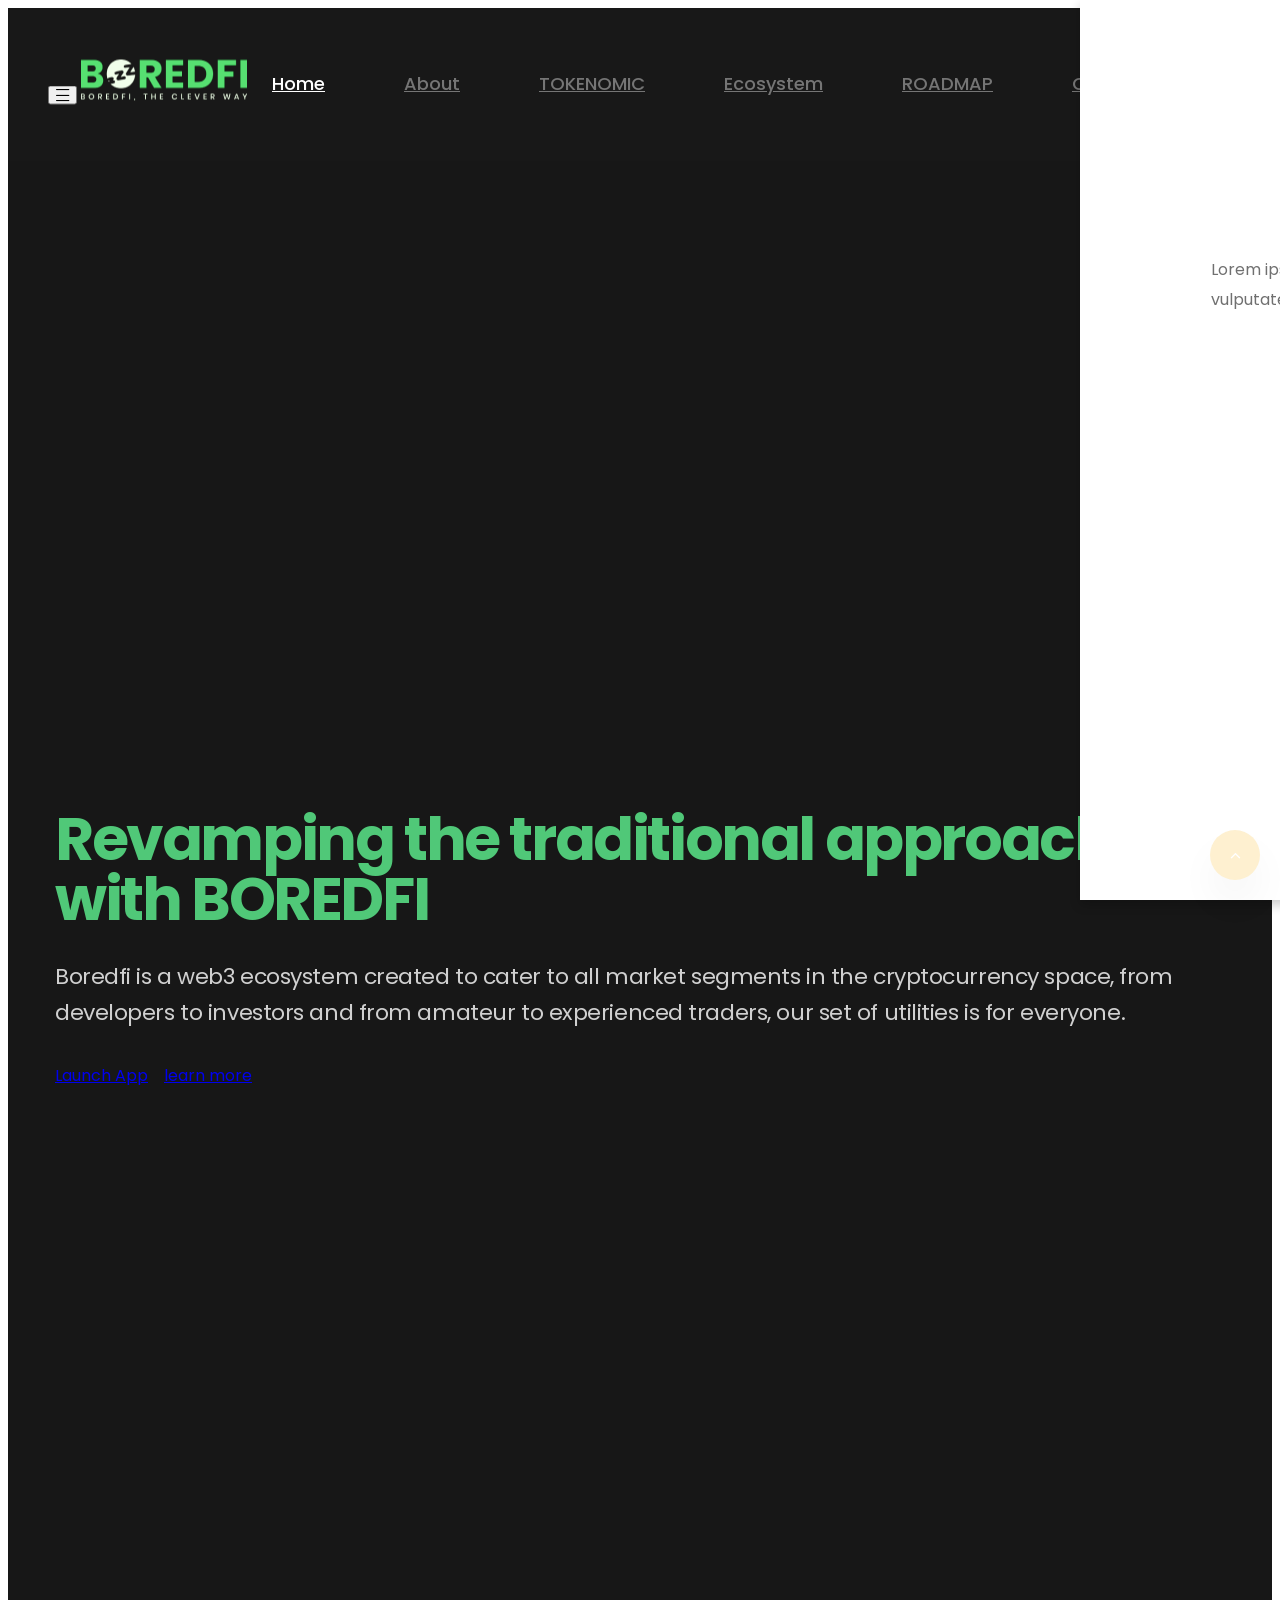
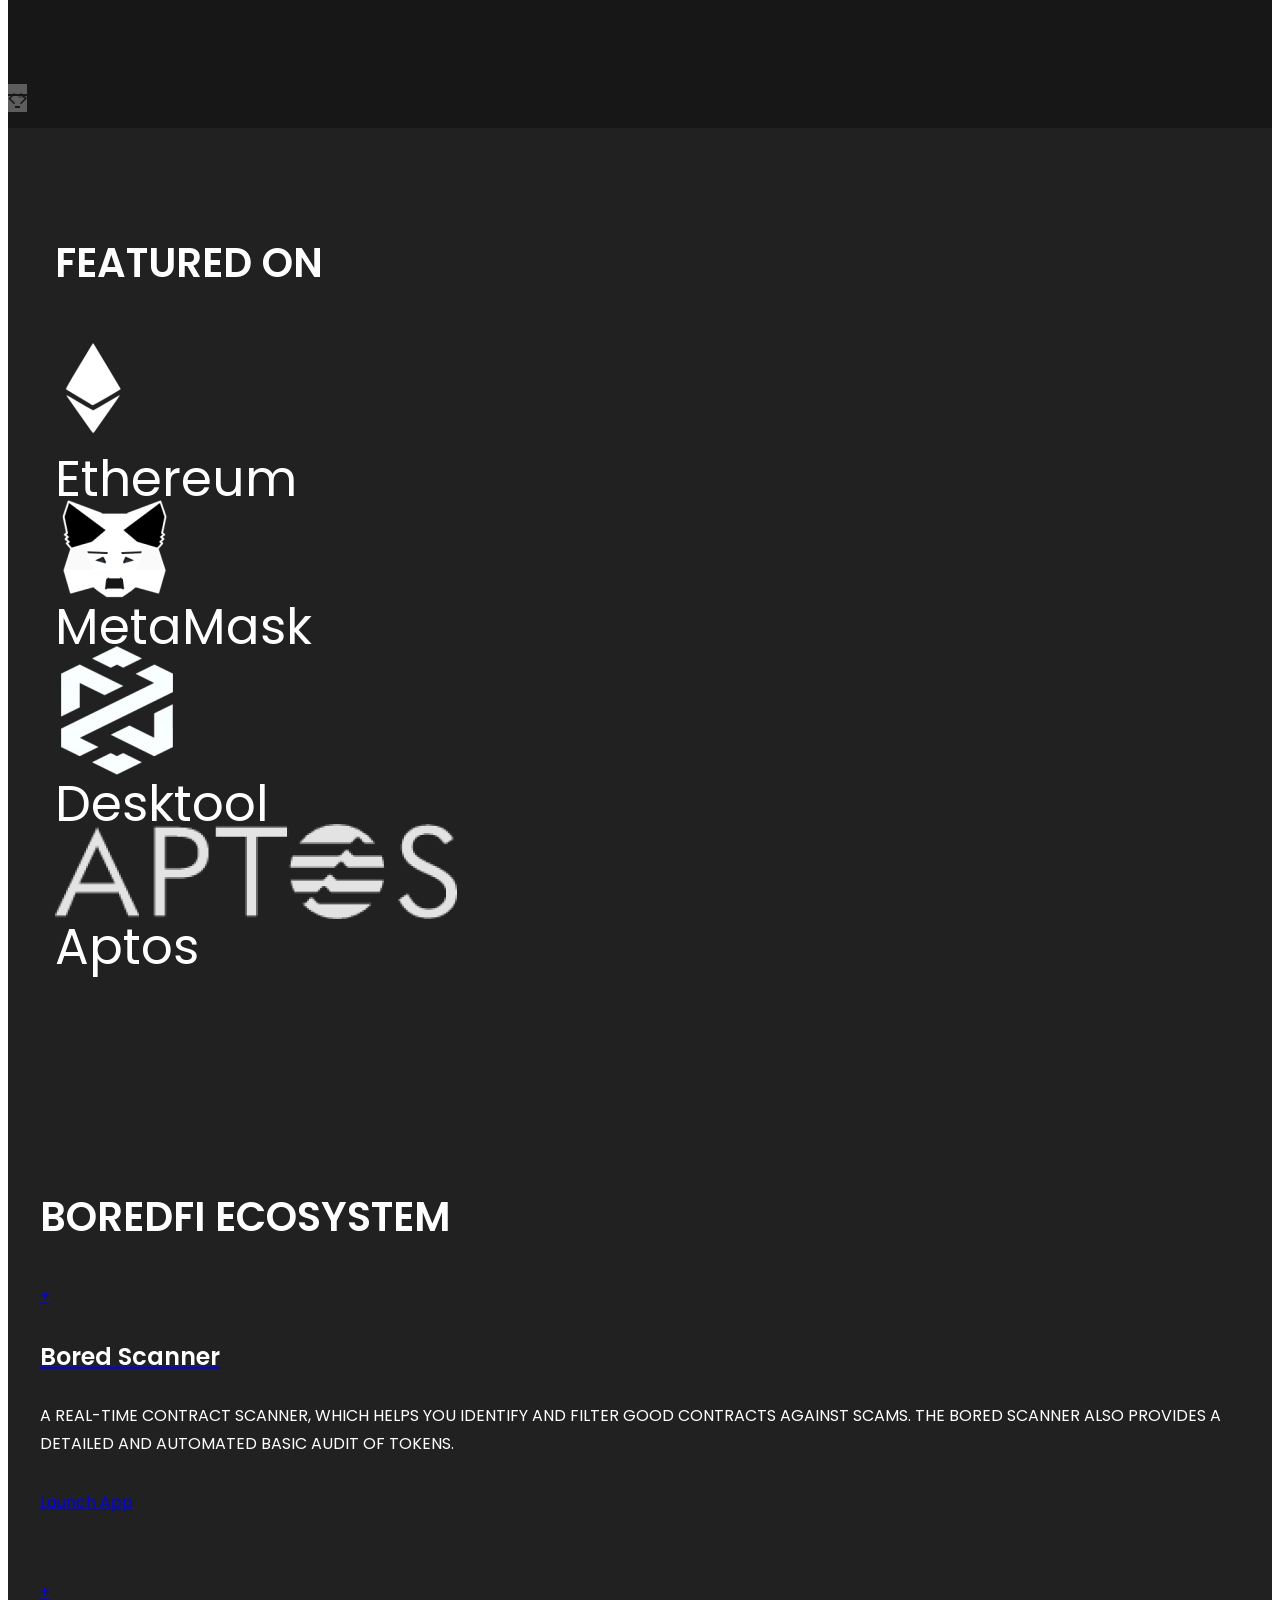
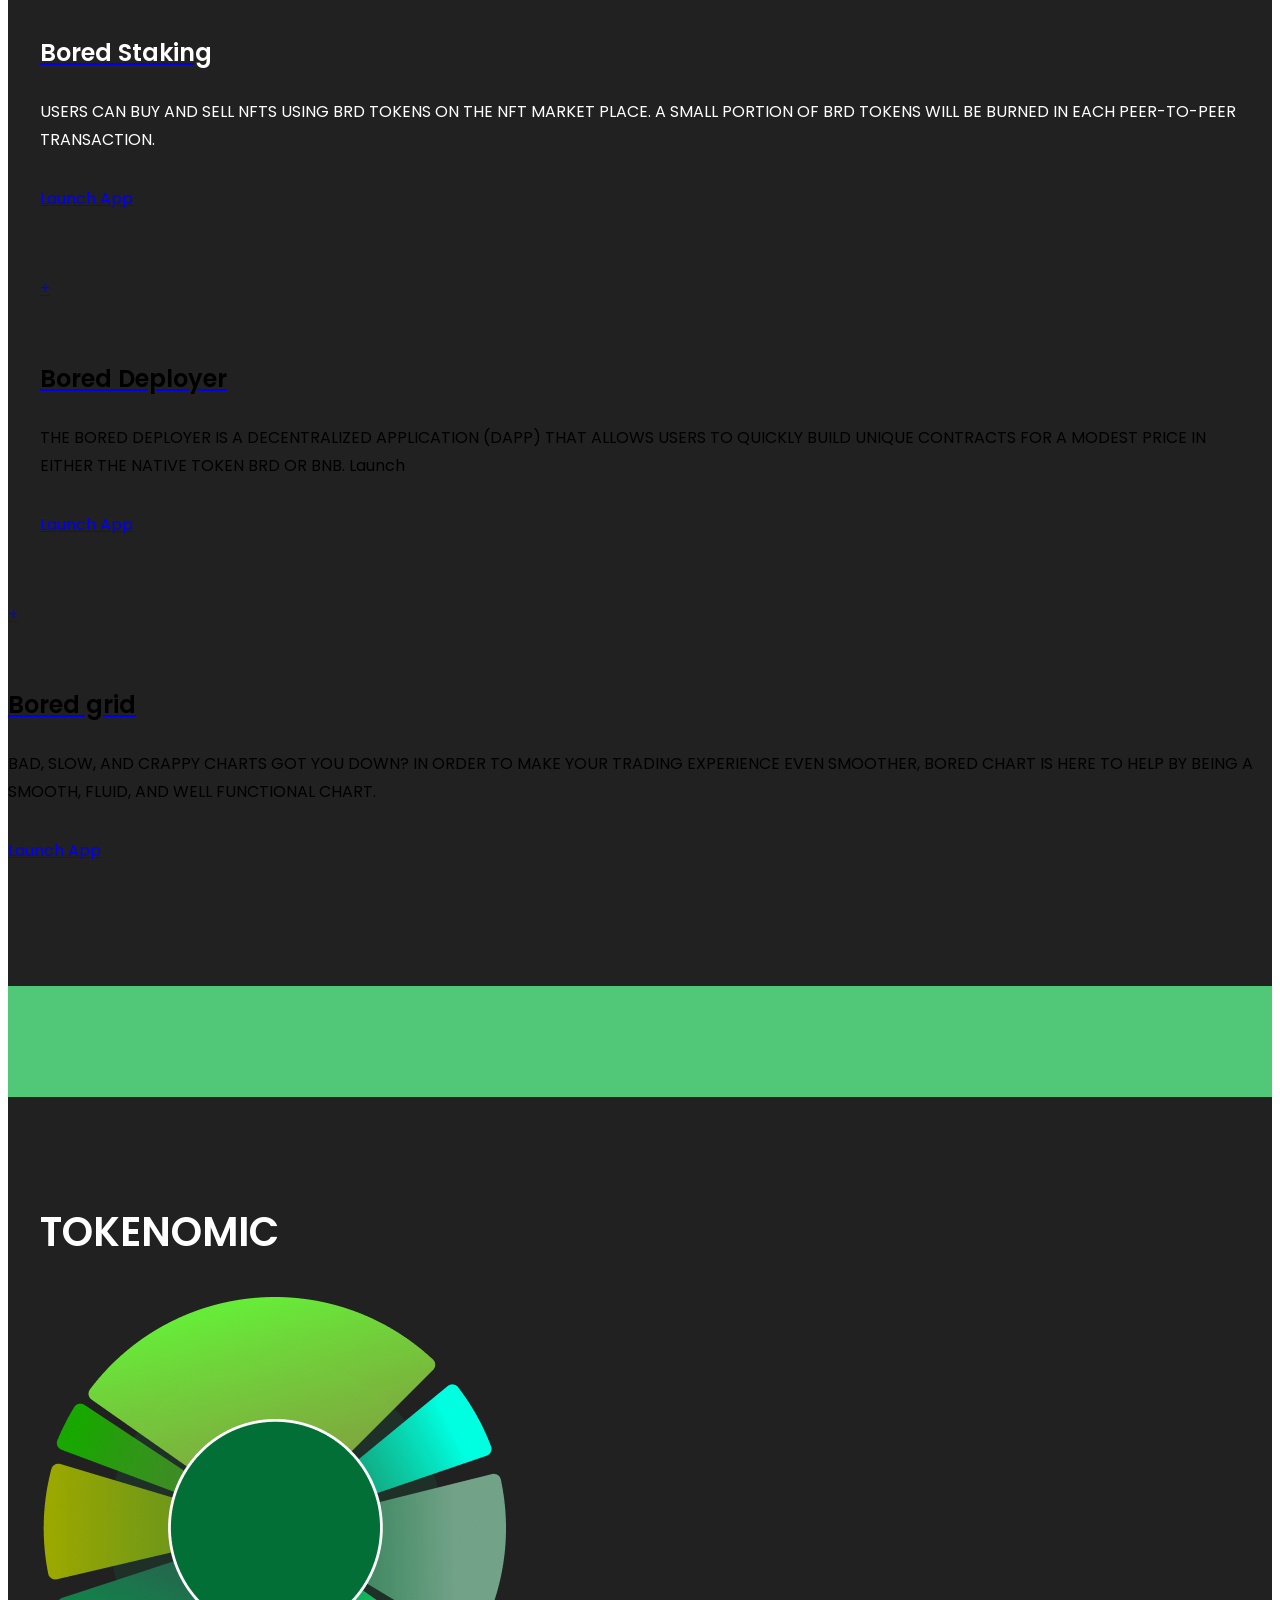
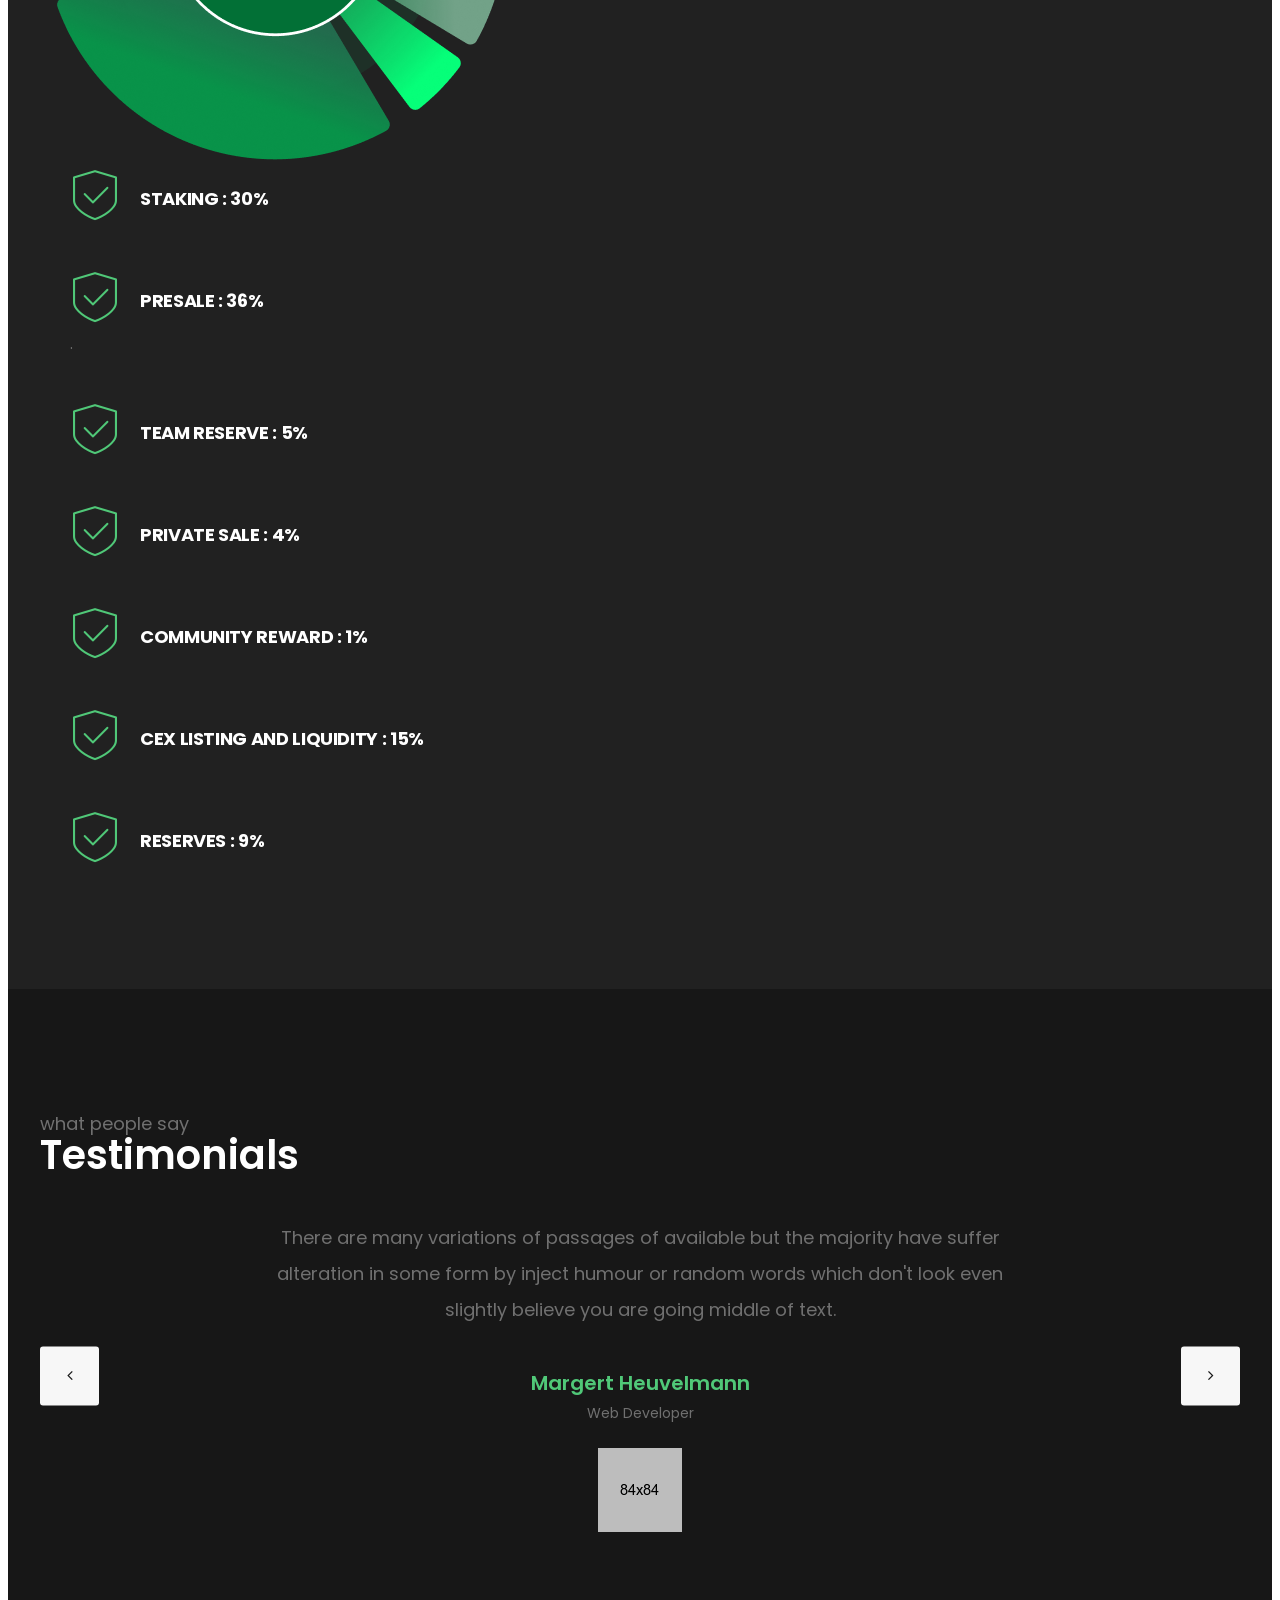
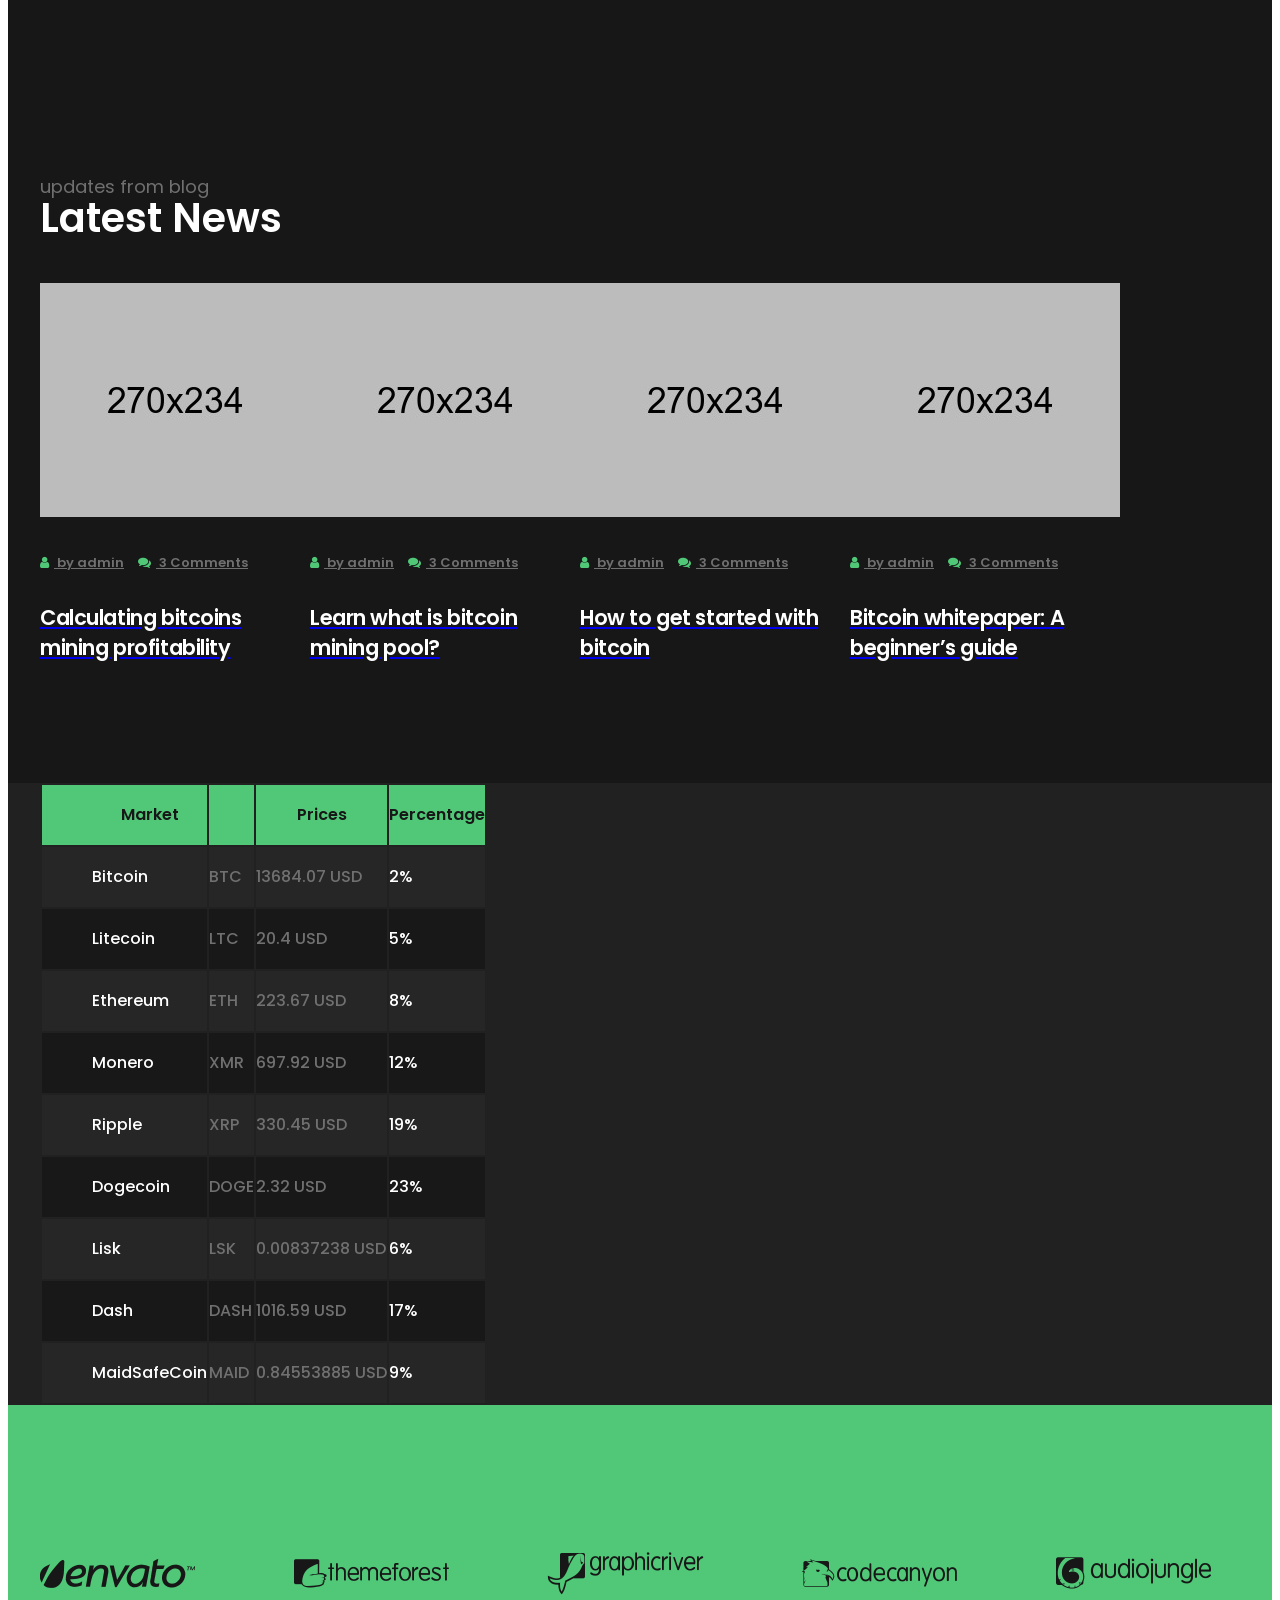
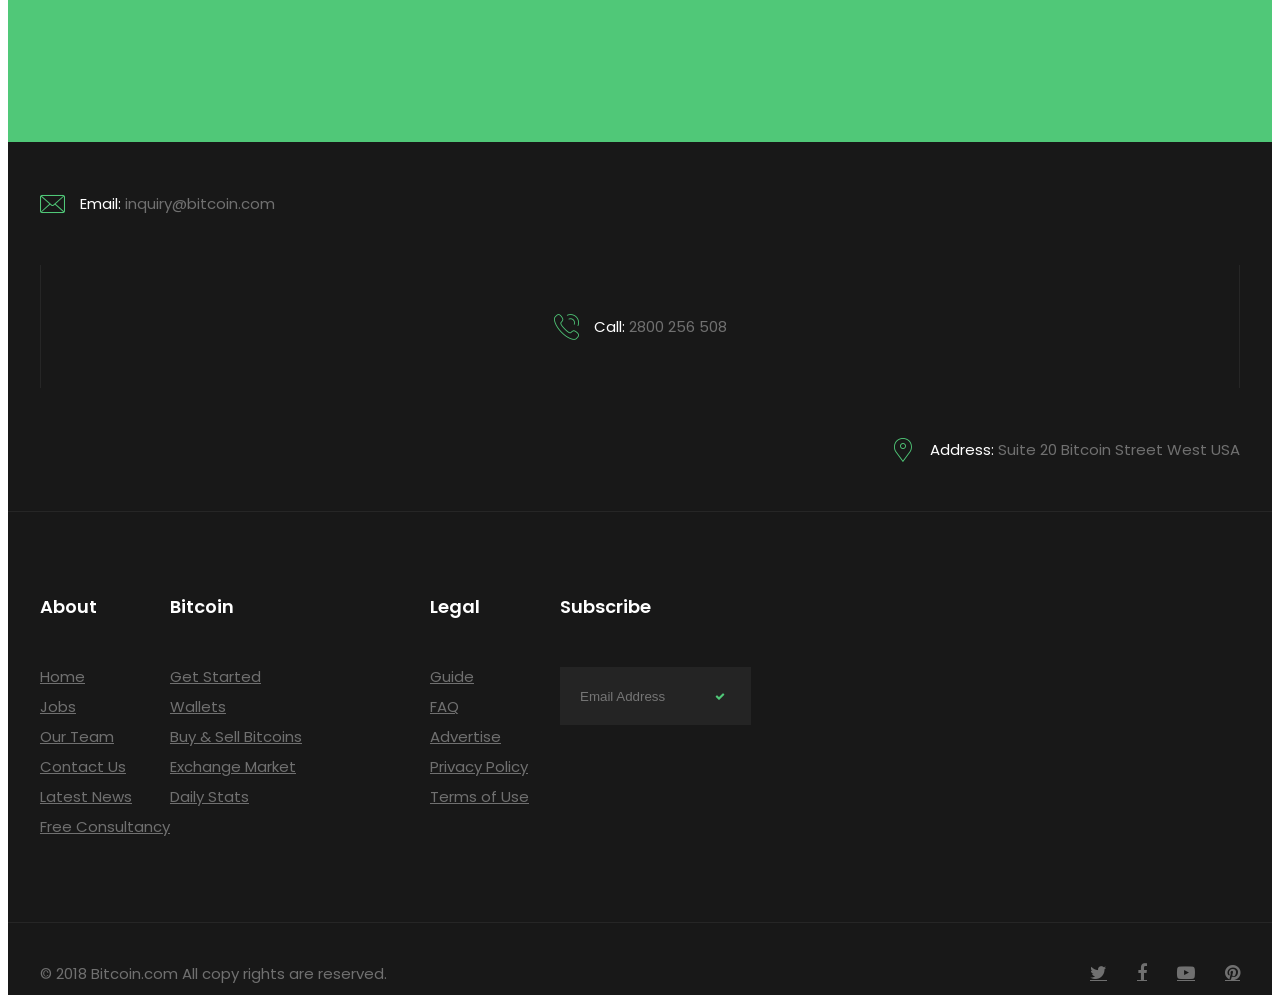
==== commit 34cf21c8: "g" ====
--- a/index5.html
+++ b/index5.html
@@ -37,7 +37,7 @@
             <!-- Brand and toggle get grouped for better mobile display -->
             <div class="navbar-header">
                 <button type="button" class="navbar-toggle collapsed bitmex-icon-menu" data-toggle="collapse" data-target=".main-navigation" aria-expanded="false"> </button>
-                <a class="navbar-brand" href="index.html">
+                <a class="navbar-brand" href="index5.html">
                     <img src="img/logo.png" alt="Awesome Image"/>
                 </a>
             </div>
